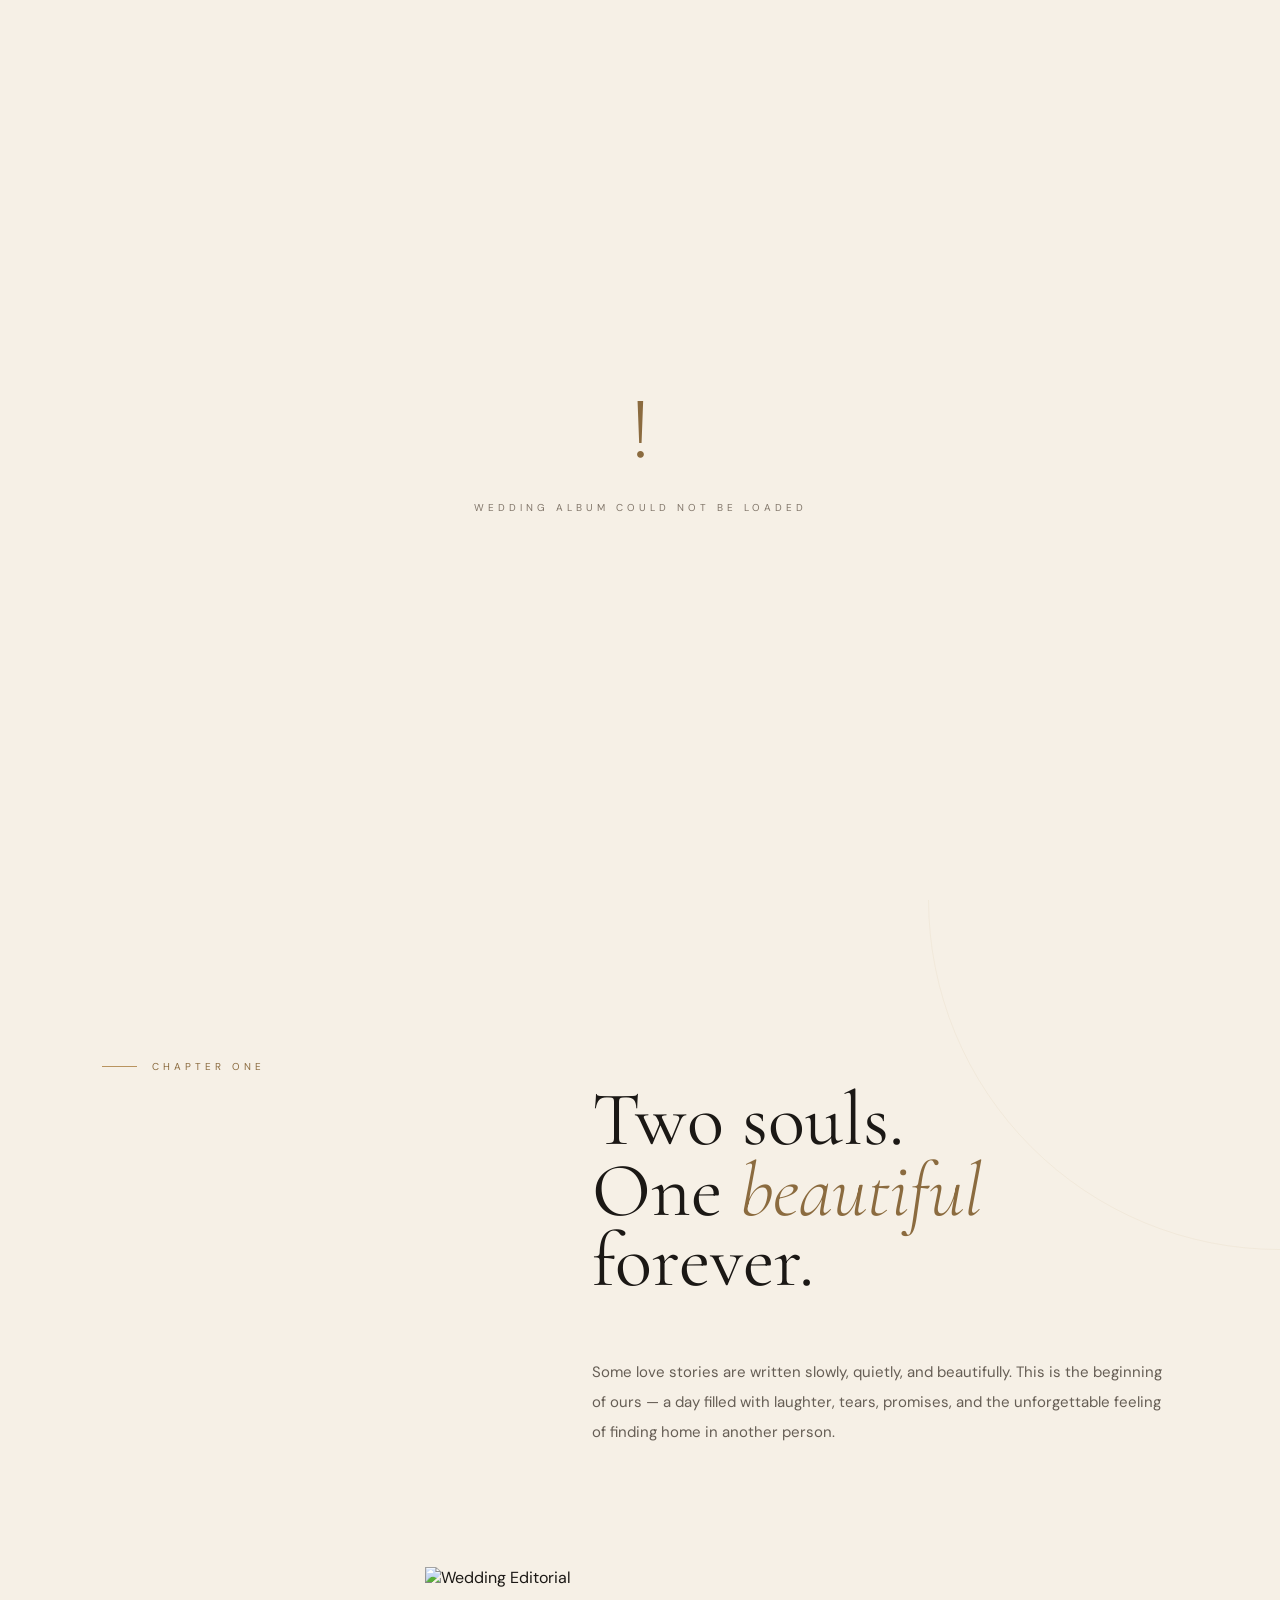
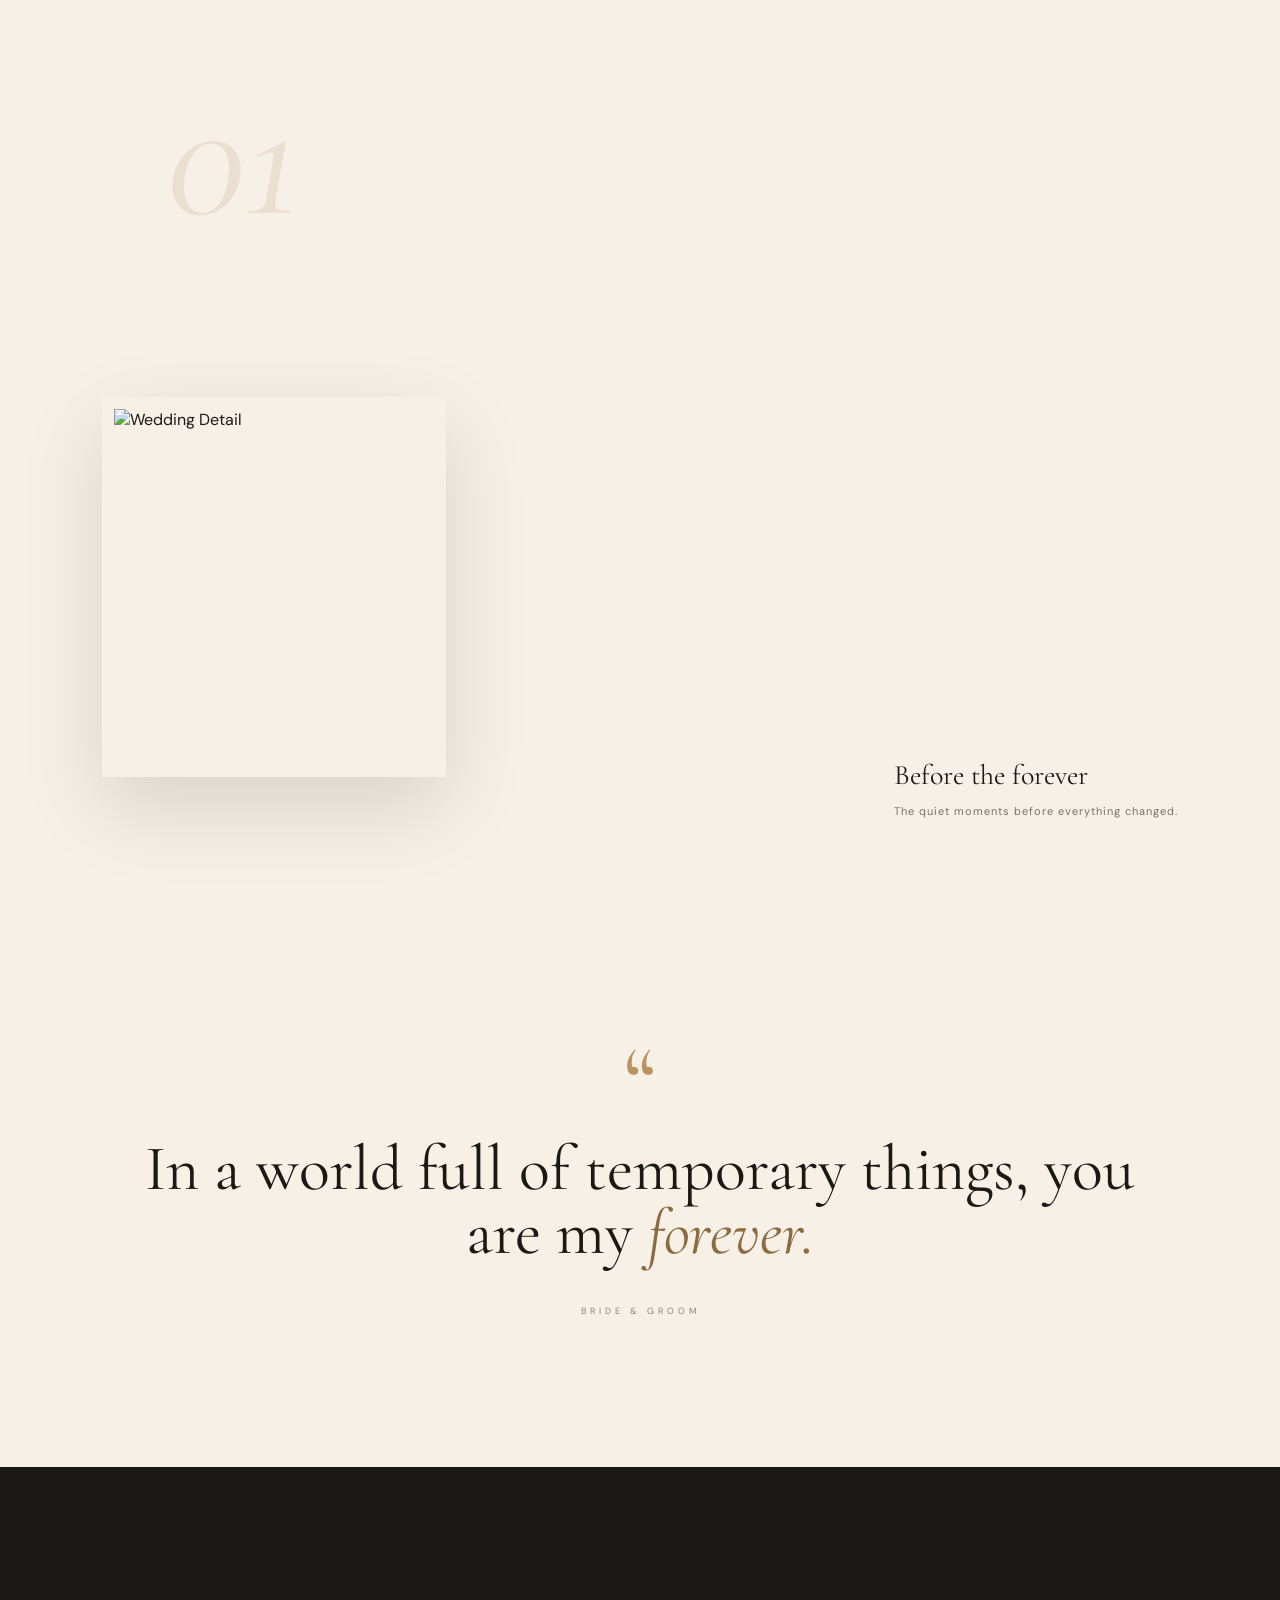
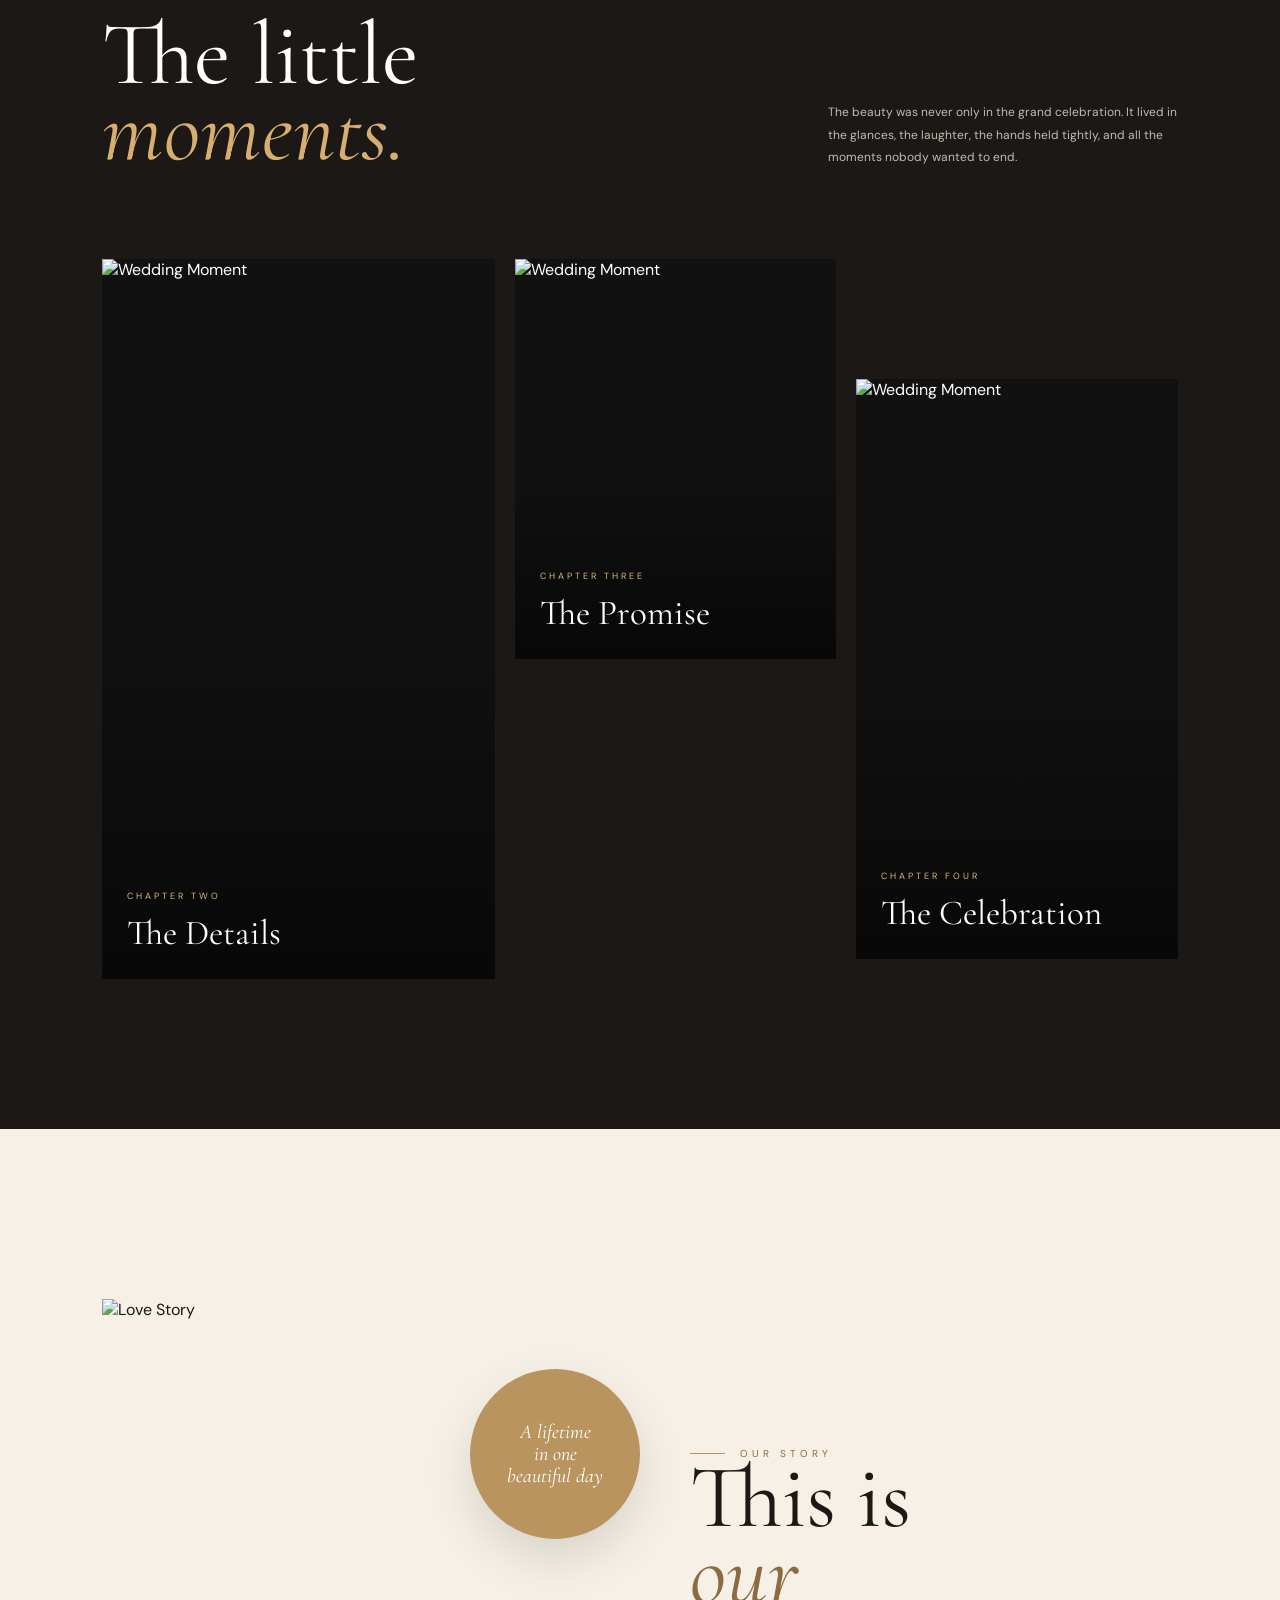
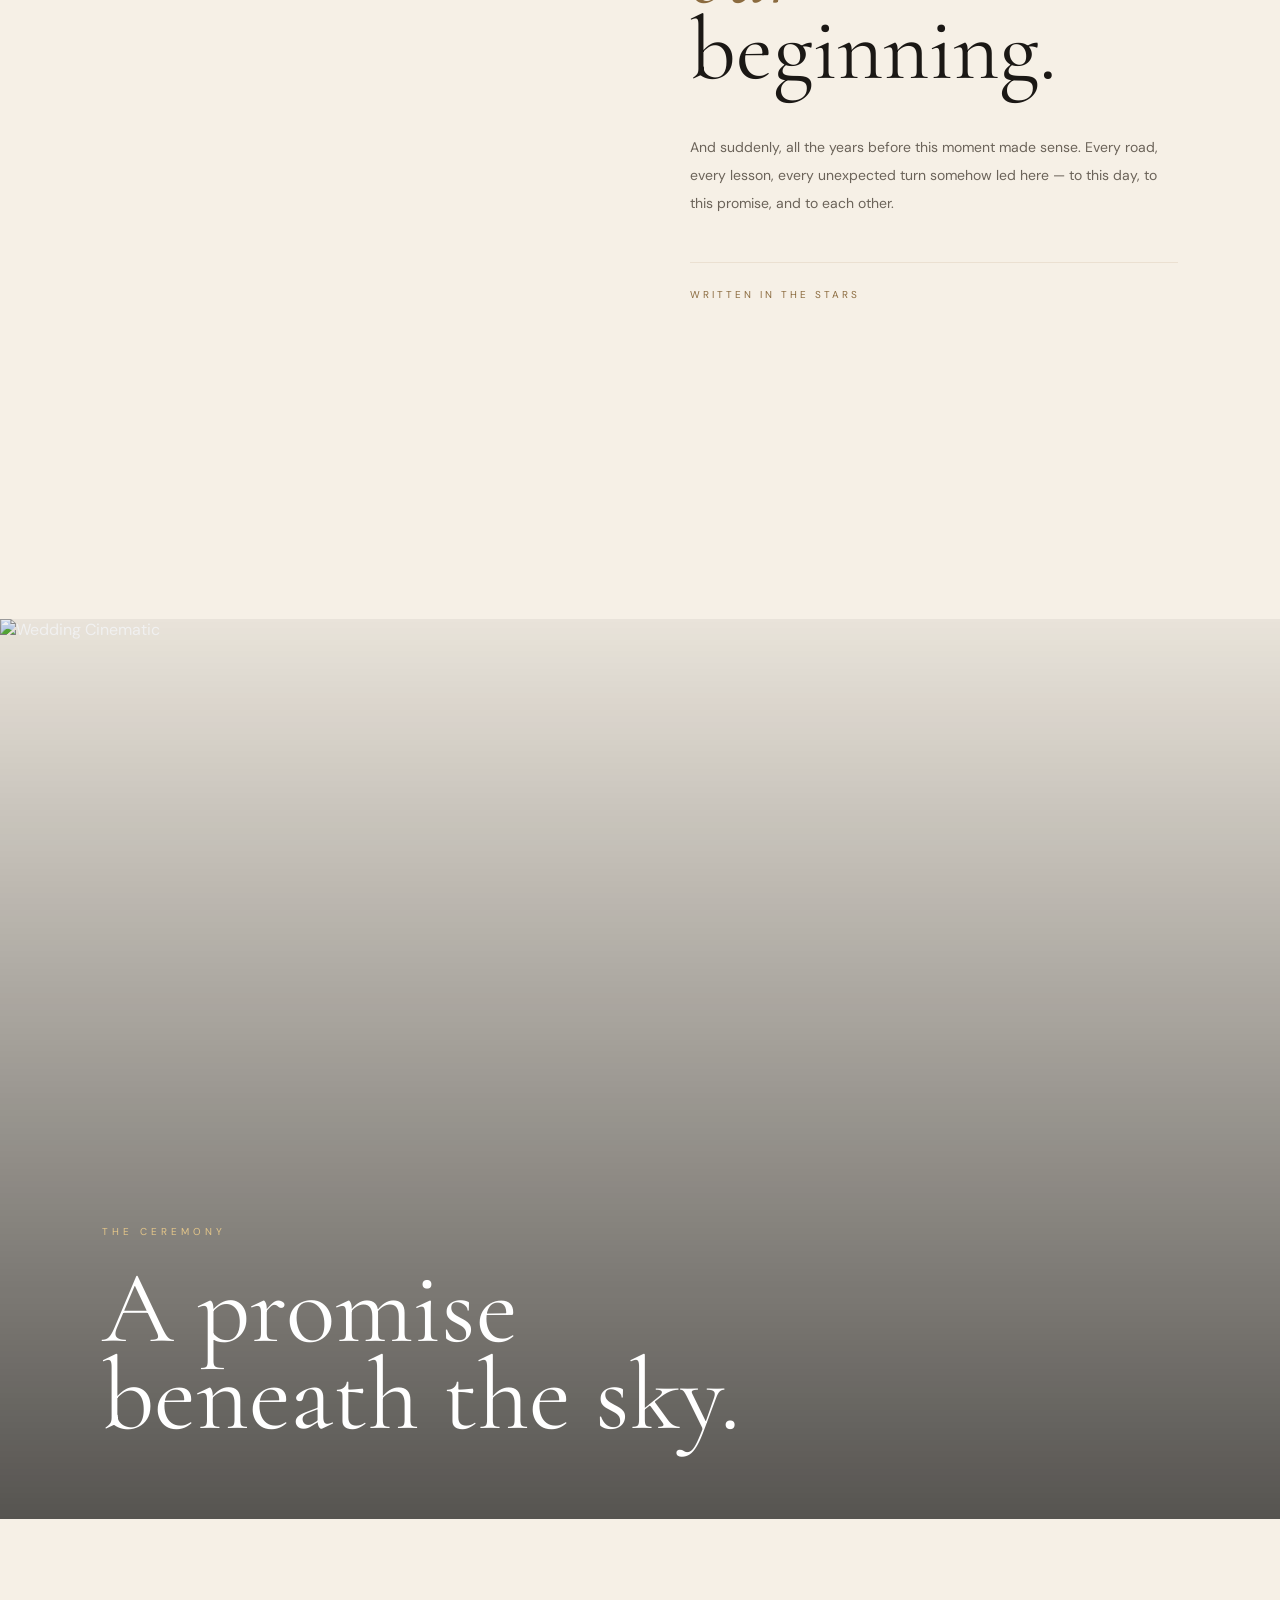
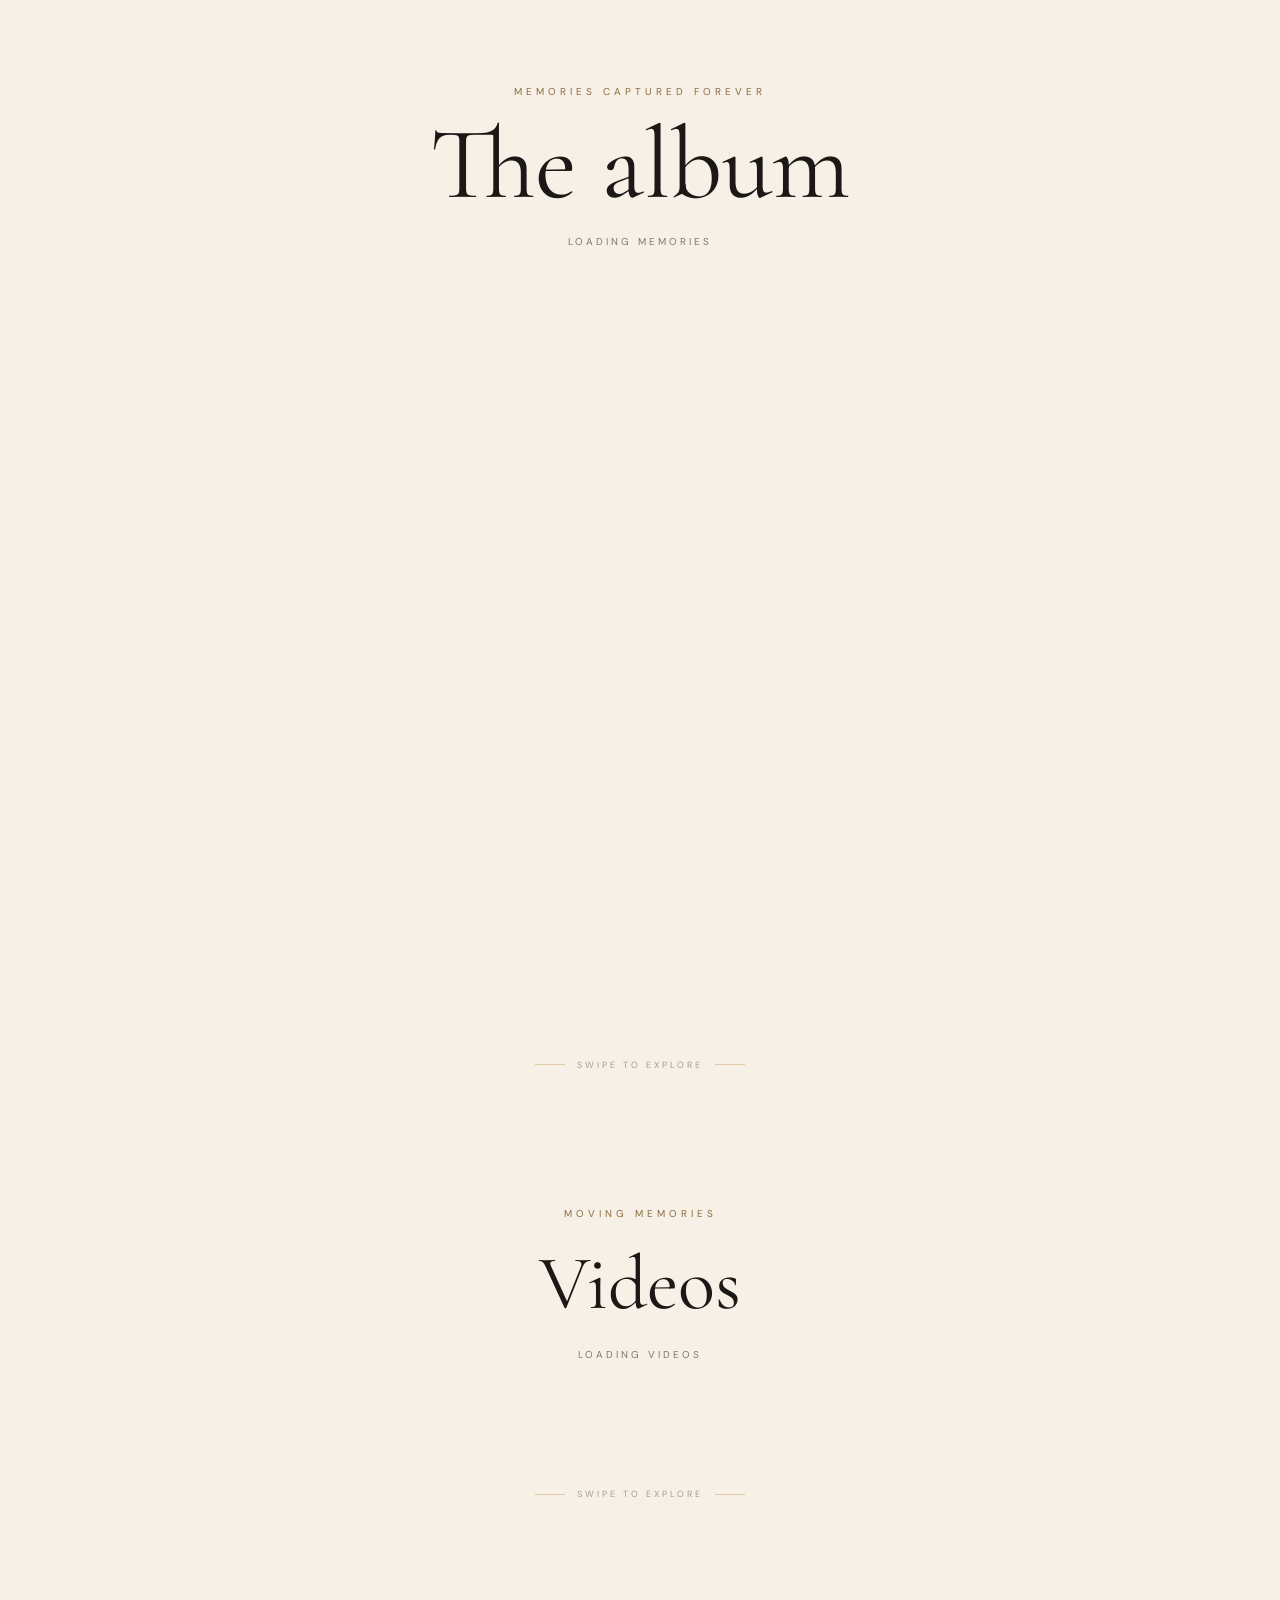
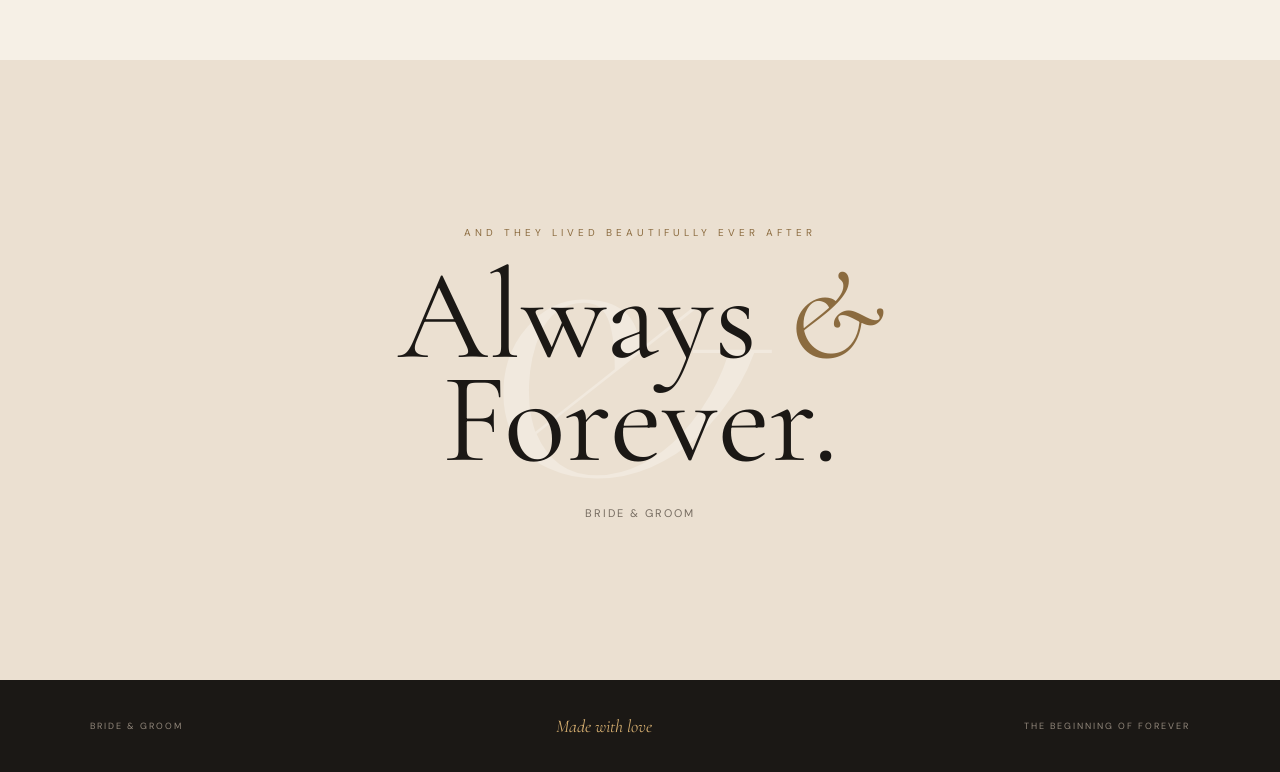
==== index.html @ 2070738e "Update index.html" ====
<!DOCTYPE html>
<html lang="en">

<head>

<meta charset="UTF-8">

<meta
  name="viewport"
  content="width=device-width, initial-scale=1.0"
>

<title>Wedding Album</title>

<link rel="preconnect" href="https://fonts.googleapis.com">
<link
  rel="preconnect"
  href="https://fonts.gstatic.com"
  crossorigin
>

<link
  href="https://fonts.googleapis.com/css2?family=Cormorant+Garamond:ital,wght@0,300;0,400;0,500;0,600;0,700;1,300;1,400;1,500&family=DM+Sans:wght@300;400;500;600&family=Italiana&display=swap"
  rel="stylesheet"
>

<style>

:root{
  --cream:#f6f0e6;
  --cream-dark:#ebe0d1;
  --white:#fffdf9;

  --gold:#b9945f;
  --gold-light:#d8bd8a;
  --gold-dark:#8b6b3f;

  --black:#1b1815;
  --soft-black:#302b26;
}

*{
  margin:0;
  padding:0;
  box-sizing:border-box;
}

html{
  scroll-behavior:smooth;
}

body{
  background:var(--cream);
  color:var(--black);
  font-family:"DM Sans",sans-serif;
  overflow-x:hidden;
}

img{
  width:100%;
  height:100%;
  object-fit:cover;
  display:block;
}

button{
  font:inherit;
}

::selection{
  background:var(--gold);
  color:white;
}


/* =====================================================
   LOADING
===================================================== */

.loading{
  position:fixed;
  inset:0;
  z-index:9999;

  display:flex;
  flex-direction:column;
  align-items:center;
  justify-content:center;

  background:var(--cream);

  transition:
    opacity .7s ease,
    visibility .7s ease;
}

.loading.hide{
  opacity:0;
  visibility:hidden;
}

.loading-initials{
  font-family:"Italiana",serif;
  font-size:80px;
  color:var(--gold-dark);
}

.loading p{
  margin-top:20px;
  font-size:10px;
  letter-spacing:4px;
  text-transform:uppercase;
  color:#81766a;
}


/* =====================================================
   DECORATIVE BACKGROUND
===================================================== */

body::before{
  content:"";

  position:fixed;

  width:500px;
  height:500px;

  border-radius:50%;

  border:
    1px solid rgba(185,148,95,.12);

  top:-250px;
  left:-250px;

  pointer-events:none;
  z-index:-1;
}

body::after{
  content:"";

  position:fixed;

  width:700px;
  height:700px;

  border-radius:50%;

  border:
    1px solid rgba(185,148,95,.08);

  bottom:-350px;
  right:-350px;

  pointer-events:none;
  z-index:-1;
}


/* =====================================================
   NAV
===================================================== */

nav{
  position:absolute;

  top:0;
  left:0;

  width:100%;

  z-index:10;

  padding:32px 7%;

  display:flex;
  justify-content:space-between;
  align-items:center;

  color:white;
}

.nav-logo{
  font-family:"Cormorant Garamond",serif;
  font-size:27px;
  letter-spacing:2px;
  font-weight:500;
}

.nav-right{
  display:flex;
  gap:25px;
  align-items:center;

  font-size:10px;
  text-transform:uppercase;
  letter-spacing:2px;
}

.nav-right a{
  color:white;
  text-decoration:none;

  opacity:.8;

  transition:.3s;
}

.nav-right a:hover{
  color:var(--gold-light);
  opacity:1;
}


/* =====================================================
   HERO
===================================================== */

.hero{
  min-height:100vh;

  position:relative;

  display:flex;
  align-items:center;
  justify-content:center;

  color:white;

  overflow:hidden;
}

.hero-bg{
  position:absolute;
  inset:0;

  background:
    linear-gradient(
      to bottom,
      rgba(0,0,0,.25),
      rgba(0,0,0,.45)
    );
}

.hero-bg img{
  position:absolute;
  inset:0;
  z-index:-1;
}

.hero-content{
  position:relative;

  text-align:center;

  padding:40px 20px;

  margin-top:50px;
}

.hero-kicker{
  text-transform:uppercase;

  letter-spacing:5px;

  font-size:10px;

  margin-bottom:22px;

  color:#e9d0a2;
}

.hero-title{
  font-family:"Italiana",serif;

  font-weight:400;

  font-size:
    clamp(70px,11vw,180px);

  line-height:.8;

  letter-spacing:-3px;
}

.hero-title .amp{
  font-family:
    "Cormorant Garamond",
    serif;

  font-style:italic;

  font-size:.65em;

  color:#d5ae70;
}

.hero-date{
  margin-top:35px;

  font-size:10px;

  letter-spacing:4px;

  text-transform:uppercase;
}

.hero-line{
  width:1px;

  height:85px;

  background:
    linear-gradient(
      to bottom,
      transparent,
      #d5ae70
    );

  margin:35px auto 0;
}

.hero-corner{
  position:absolute;

  bottom:35px;
  left:7%;

  font-size:9px;

  letter-spacing:3px;

  text-transform:uppercase;

  opacity:.75;
}


/* =====================================================
   INTRO
===================================================== */

.intro{
  padding:160px 8%;

  max-width:1500px;

  margin:auto;
}

.intro-top{
  display:grid;

  grid-template-columns:
    1fr 1.5fr;

  gap:100px;

  align-items:start;
}

.section-label{
  font-size:10px;

  text-transform:uppercase;

  letter-spacing:4px;

  color:var(--gold-dark);

  display:flex;

  align-items:center;

  gap:15px;
}

.section-label::before{
  content:"";

  width:35px;
  height:1px;

  background:var(--gold);
}

.intro-title{
  font-family:
    "Cormorant Garamond",
    serif;

  font-size:
    clamp(50px,6vw,100px);

  font-weight:400;

  line-height:.92;

  margin-top:25px;
}

.intro-title em{
  color:var(--gold-dark);
  font-weight:300;
}

.intro-text{
  max-width:570px;

  font-size:15px;

  line-height:2;

  color:#665e55;

  margin-top:60px;
}


/* =====================================================
   EDITORIAL
===================================================== */

.editorial-image{
  position:relative;

  margin-top:120px;

  height:720px;
}

.editorial-main{
  width:70%;
  height:100%;

  margin-left:auto;

  overflow:hidden;
}

.editorial-main img{
  transition:1s ease;
}

.editorial-main:hover img{
  transform:scale(1.04);
}

.editorial-small{
  position:absolute;

  width:32%;
  height:380px;

  left:0;
  bottom:-90px;

  border:
    12px solid var(--cream);

  overflow:hidden;

  box-shadow:
    0 30px 80px
    rgba(0,0,0,.12);
}

.editorial-number{
  position:absolute;

  left:6%;
  top:80px;

  font-family:
    "Cormorant Garamond",
    serif;

  font-size:180px;

  font-style:italic;

  color:
    rgba(185,148,95,.17);

  z-index:-1;
}

.image-caption{
  position:absolute;

  bottom:-135px;
  right:0;

  max-width:300px;
}

.image-caption h3{
  font-family:
    "Cormorant Garamond",
    serif;

  font-size:28px;

  font-weight:400;
}

.image-caption p{
  margin-top:10px;

  font-size:11px;

  line-height:1.8;

  letter-spacing:1px;

  color:#777066;
}


/* =====================================================
   QUOTE
===================================================== */

.quote-section{
  padding:
    220px 8%
    150px;

  text-align:center;
}

.quote-mark{
  font-family:
    "Cormorant Garamond",
    serif;

  color:var(--gold);

  font-size:100px;

  line-height:.3;
}

.quote{
  max-width:1000px;

  margin:40px auto;

  font-family:
    "Cormorant Garamond",
    serif;

  font-size:
    clamp(40px,5vw,80px);

  line-height:1;

  font-weight:400;
}

.quote em{
  color:var(--gold-dark);
  font-style:italic;
}

.quote-author{
  text-transform:uppercase;

  letter-spacing:4px;

  font-size:9px;

  color:#8b8175;
}


/* =====================================================
   MOMENTS
===================================================== */

.moments{
  background:var(--black);

  color:white;

  padding:150px 8%;
}

.moments-header{
  max-width:1500px;

  margin:
    0 auto
    90px;

  display:flex;

  justify-content:space-between;

  align-items:end;

  gap:30px;
}

.moments-header h2{
  font-family:
    "Cormorant Garamond",
    serif;

  font-size:
    clamp(55px,7vw,110px);

  line-height:.85;

  font-weight:400;
}

.moments-header h2 em{
  color:#d5ae70;
  font-style:italic;
}

.moments-header p{
  max-width:350px;

  font-size:12px;

  line-height:1.9;

  color:#c3bbb1;
}

.moments-grid{
  max-width:1500px;

  margin:auto;

  display:grid;

  grid-template-columns:
    1.1fr .9fr .9fr;

  gap:20px;

  align-items:start;
}

.moment{
  overflow:hidden;

  position:relative;

  background:#111;
}

.moment:nth-child(1){
  height:720px;
}

.moment:nth-child(2){
  height:400px;
}

.moment:nth-child(3){
  height:580px;

  margin-top:120px;
}

.moment img{
  transition:
    1s cubic-bezier(
      .2,.7,.2,1
    );
}

.moment:hover img{
  transform:scale(1.08);

  opacity:.75;
}

.moment::after{
  content:"";

  position:absolute;

  inset:0;

  background:
    linear-gradient(
      to top,
      rgba(0,0,0,.55),
      transparent 50%
    );

  pointer-events:none;
}

.moment-info{
  position:absolute;

  bottom:25px;
  left:25px;

  z-index:2;
}

.moment-info span{
  font-size:9px;

  letter-spacing:3px;

  text-transform:uppercase;

  color:#d9b87e;
}

.moment-info h3{
  font-family:
    "Cormorant Garamond",
    serif;

  font-size:35px;

  font-weight:400;

  margin-top:8px;
}


/* =====================================================
   STORY
===================================================== */

.story{
  padding:170px 8%;

  max-width:1550px;

  margin:auto;
}

.story-grid{
  display:grid;

  grid-template-columns:
    1fr 1fr;

  gap:100px;

  align-items:center;
}

.story-image{
  height:750px;

  position:relative;
}

.story-image-main{
  height:100%;

  overflow:hidden;
}

.story-image-main img{
  transition:1s ease;
}

.story-image:hover img{
  transform:scale(1.04);
}

.story-badge{
  position:absolute;

  width:170px;
  height:170px;

  border-radius:50%;

  background:var(--gold);

  right:-50px;
  top:70px;

  display:flex;

  align-items:center;
  justify-content:center;

  text-align:center;

  color:white;

  font-family:
    "Cormorant Garamond",
    serif;

  font-size:20px;

  font-style:italic;

  line-height:1.1;

  box-shadow:
    0 20px 50px
    rgba(0,0,0,.12);
}

.story-content{
  padding:40px 0;
}

.story-content h2{
  font-family:
    "Cormorant Garamond",
    serif;

  font-size:
    clamp(60px,7vw,110px);

  line-height:.85;

  font-weight:400;
}

.story-content h2 em{
  color:var(--gold-dark);
}

.story-content p{
  margin-top:45px;

  max-width:520px;

  color:#6b6359;

  line-height:2;

  font-size:14px;
}

.story-date{
  margin-top:45px;

  padding-top:25px;

  border-top:
    1px solid var(--cream-dark);

  font-size:10px;

  letter-spacing:3px;

  text-transform:uppercase;

  color:var(--gold-dark);
}


/* =====================================================
   CINEMATIC
===================================================== */

.cinematic{
  height:100vh;

  min-height:700px;

  position:relative;

  display:flex;

  align-items:flex-end;

  padding:80px 8%;

  color:white;

  overflow:hidden;
}

.cinematic::after{
  content:"";

  position:absolute;

  inset:0;

  background:
    linear-gradient(
      to top,
      rgba(0,0,0,.65),
      rgba(0,0,0,.05)
    );

  pointer-events:none;
}

.cinematic img{
  position:absolute;

  inset:0;

  z-index:-1;
}

.cinematic-content{
  max-width:850px;

  position:relative;

  z-index:2;
}

.cinematic-content span{
  font-size:10px;

  letter-spacing:4px;

  text-transform:uppercase;

  color:#e2c487;
}

.cinematic-content h2{
  font-family:
    "Cormorant Garamond",
    serif;

  font-size:
    clamp(55px,8vw,130px);

  font-weight:400;

  line-height:.85;

  margin-top:25px;
}


/* =====================================================
   GALLERY
===================================================== */

.gallery{
  padding:160px 0;

  background:var(--cream);

  overflow:hidden;
}

.gallery-header{
  text-align:center;

  padding:0 5%;

  margin-bottom:80px;
}

.gallery-header span{
  font-size:10px;

  letter-spacing:4px;

  text-transform:uppercase;

  color:var(--gold-dark);
}

.gallery-header h2{
  font-family:
    "Cormorant Garamond",
    serif;

  font-size:
    clamp(60px,8vw,120px);

  font-weight:400;

  margin-top:18px;

  line-height:.9;
}

.gallery-count{
  margin-top:25px;

  font-size:10px;

  letter-spacing:3px;

  text-transform:uppercase;

  color:#81766a;
}


/* =====================================================
   HORIZONTAL GALLERY WRAPPER
===================================================== */

.horizontal-gallery{
  position:relative;

  width:100%;

  overflow:hidden;
}


/* =====================================================
   EDGE FADES
===================================================== */

.horizontal-gallery::before,
.horizontal-gallery::after{

  content:"";

  position:absolute;

  top:0;
  bottom:0;

  width:100px;

  z-index:5;

  pointer-events:none;

}

.horizontal-gallery::before{
  left:0;

  background:
    linear-gradient(
      to right,
      var(--cream),
      rgba(246,240,230,0)
    );
}

.horizontal-gallery::after{
  right:0;

  background:
    linear-gradient(
      to left,
      var(--cream),
      rgba(246,240,230,0)
    );
}


/* =====================================================
   THREE ROW PHOTO STRIP
===================================================== */

.gallery-grid{

  display:grid;

  grid-auto-flow:column;

  grid-template-rows:
    repeat(3, 210px);

  grid-auto-columns:
    270px;

  gap:14px;

  width:max-content;

  padding:
    10px 8vw
    30px;

  overflow-x:auto;

  overscroll-behavior-x:contain;

  scroll-behavior:smooth;

  scrollbar-width:none;

  cursor:grab;

  user-select:none;
}

.gallery-grid::-webkit-scrollbar{
  display:none;
}

.gallery-grid.dragging{
  cursor:grabbing;

  scroll-behavior:auto;
}


/* =====================================================
   GALLERY ITEM
===================================================== */

.gallery-item{

  position:relative;

  overflow:hidden;

  background:#e8dfd2;

  cursor:pointer;

  min-width:0;

  box-shadow:
    0 15px 35px
    rgba(0,0,0,.06);

  transform:translateZ(0);

}

.gallery-item img{

  width:100%;
  height:100%;

  object-fit:cover;

  transition:
    transform .9s
    cubic-bezier(.2,.7,.2,1);
}

.gallery-item:hover img{
  transform:scale(1.06);
}

.gallery-item::after{

  content:"";

  position:absolute;

  inset:0;

  background:
    linear-gradient(
      to top,
      rgba(0,0,0,.28),
      transparent 40%
    );

  opacity:0;

  transition:.4s;

  pointer-events:none;
}

.gallery-item:hover::after{
  opacity:1;
}


/* =====================================================
   ALBUM HINT
===================================================== */

.album-hint{

  text-align:center;

  margin-top:30px;

  color:#8b8175;

  font-size:9px;

  letter-spacing:3px;

  text-transform:uppercase;

  opacity:.75;

}

.album-hint span{

  display:inline-flex;

  align-items:center;

  gap:12px;

}

.album-hint span::before,
.album-hint span::after{

  content:"";

  width:30px;

  height:1px;

  background:
    var(--gold-light);

}


/* =====================================================
   VIDEOS
===================================================== */

.videos-section{

  margin-top:130px;

}

.videos-header{

  text-align:center;

  margin-bottom:50px;

}

.videos-header span{

  font-size:10px;

  letter-spacing:4px;

  text-transform:uppercase;

  color:var(--gold-dark);

}

.videos-header h2{

  font-family:
    "Cormorant Garamond",
    serif;

  font-size:
    clamp(45px,6vw,85px);

  font-weight:400;

  margin-top:15px;

}

.video-count{

  margin-top:18px;

  font-size:10px;

  letter-spacing:3px;

  text-transform:uppercase;

  color:#81766a;

}


/* =====================================================
   VIDEO STRIP
===================================================== */

.video-grid{

  display:flex;

  gap:18px;

  width:max-content;

  padding:
    10px 8vw
    35px;

  overflow-x:auto;

  max-width:100%;

  scrollbar-width:none;

  scroll-behavior:smooth;

  cursor:grab;

  user-select:none;

}

.video-grid::-webkit-scrollbar{
  display:none;
}

.video-grid.dragging{

  cursor:grabbing;

  scroll-behavior:auto;

}


/* =====================================================
   VIDEO CARD
===================================================== */

.video-card{

  width:
    clamp(280px,38vw,560px);

  aspect-ratio:16 / 9;

  position:relative;

  overflow:hidden;

  background:#171411;

  flex:none;

  cursor:pointer;

  box-shadow:
    0 20px 50px
    rgba(0,0,0,.10);

}

.video-card video{

  width:100%;
  height:100%;

  object-fit:cover;

  display:block;

  pointer-events:none;

}

.video-overlay{

  position:absolute;

  inset:0;

  display:flex;

  align-items:center;

  justify-content:center;

  background:
    radial-gradient(
      circle,
      rgba(0,0,0,.05),
      rgba(0,0,0,.25)
    );

  transition:.4s;

  pointer-events:none;

}

.video-play{

  width:70px;
  height:70px;

  border-radius:50%;

  border:
    1px solid
    rgba(255,255,255,.7);

  display:flex;

  align-items:center;
  justify-content:center;

  color:white;

  font-size:21px;

  padding-left:4px;

  backdrop-filter:blur(5px);

  background:
    rgba(0,0,0,.18);

  transition:
    transform .5s ease,
    background .4s ease;
}

.video-card:hover .video-play{

  transform:
    scale(1.12);

  background:
    rgba(185,148,95,.75);

}

.video-card::after{

  content:"";

  position:absolute;

  inset:0;

  border:
    1px solid
    rgba(185,148,95,.22);

  pointer-events:none;

}


/* =====================================================
   VIDEO EMPTY STATE
===================================================== */

.media-empty{

  padding:
    80px 20px;

  text-align:center;

  color:#81766a;

  font-family:
    "Cormorant Garamond",
    serif;

  font-size:28px;

  width:100%;

}


/* =====================================================
   LIGHTBOX
===================================================== */

.lightbox{

  position:fixed;

  inset:0;

  z-index:9998;

  background:
    rgba(15,13,11,.97);

  display:flex;

  align-items:center;

  justify-content:center;

  padding:40px;

  opacity:0;

  visibility:hidden;

  transition:
    opacity .4s ease,
    visibility .4s ease;

  overflow:hidden;

}

.lightbox.open{

  opacity:1;

  visibility:visible;

}


/* =====================================================
   LIGHTBOX STAGE
===================================================== */

.lightbox-stage{

  position:relative;

  width:100%;

  height:100%;

  display:flex;

  align-items:center;

  justify-content:center;

  overflow:hidden;

}


/* =====================================================
   LIGHTBOX MEDIA
===================================================== */

.lightbox-media{

  max-width:90vw;

  max-height:88vh;

  object-fit:contain;

  will-change:
    transform,
    opacity;

  transform:
    translate3d(0,0,0);

  opacity:1;

  user-select:none;

  -webkit-user-drag:none;

}


/* =====================================================
   CINEMATIC SLIDE ANIMATION
===================================================== */

.lightbox-media.slide-next{

  animation:
    lightboxNext
    .55s
    cubic-bezier(.22,.7,.25,1)
    both;

}

.lightbox-media.slide-prev{

  animation:
    lightboxPrev
    .55s
    cubic-bezier(.22,.7,.25,1)
    both;

}

@keyframes lightboxNext{

  0%{
    opacity:0;
    transform:
      translate3d(90px,0,0)
      scale(.985);
  }

  35%{
    opacity:.35;
  }

  100%{
    opacity:1;
    transform:
      translate3d(0,0,0)
      scale(1);
  }

}

@keyframes lightboxPrev{

  0%{
    opacity:0;
    transform:
      translate3d(-90px,0,0)
      scale(.985);
  }

  35%{
    opacity:.35;
  }

  100%{
    opacity:1;
    transform:
      translate3d(0,0,0)
      scale(1);
  }

}


/* =====================================================
   LIGHTBOX CLOSE
===================================================== */

.lightbox-close{

  position:absolute;

  top:25px;
  right:35px;

  z-index:10;

  color:white;

  font-size:40px;

  font-weight:300;

  cursor:pointer;

  line-height:1;

  width:45px;
  height:45px;

  display:flex;

  align-items:center;
  justify-content:center;

  transition:
    color .3s,
    transform .3s;

}

.lightbox-close:hover{

  color:
    var(--gold-light);

  transform:
    rotate(90deg);

}


/* =====================================================
   LIGHTBOX NAVIGATION
===================================================== */

.lightbox-arrow{

  position:absolute;

  top:50%;

  transform:
    translateY(-50%);

  z-index:10;

  width:55px;
  height:55px;

  border-radius:50%;

  border:
    1px solid
    rgba(216,189,138,.5);

  background:
    rgba(0,0,0,.25);

  color:white;

  display:flex;

  align-items:center;
  justify-content:center;

  cursor:pointer;

  font-size:25px;

  transition:
    background .3s,
    border-color .3s,
    transform .3s;

  backdrop-filter:
    blur(8px);

}

.lightbox-arrow:hover{

  background:
    rgba(185,148,95,.45);

  border-color:
    var(--gold-light);

}

.lightbox-prev{

  left:25px;

}

.lightbox-next{

  right:25px;

}


/* =====================================================
   LIGHTBOX COUNTER
===================================================== */

.lightbox-counter{

  position:absolute;

  bottom:25px;

  left:50%;

  transform:
    translateX(-50%);

  color:#d8bd8a;

  font-size:10px;

  letter-spacing:3px;

  text-transform:uppercase;

}


/* =====================================================
   LIGHTBOX VIDEO
===================================================== */

.lightbox-video{

  max-width:90vw;

  max-height:82vh;

  width:auto;

  height:auto;

  background:#000;

}


/* =====================================================
   FINAL
===================================================== */

.final{

  background:
    var(--cream-dark);

  padding:160px 20px;

  text-align:center;

  position:relative;

  overflow:hidden;

}

.final::before{

  content:attr(data-initials);

  position:absolute;

  left:50%;
  top:50%;

  transform:
    translate(-50%,-50%);

  font-family:
    "Italiana",
    serif;

  font-size:25vw;

  color:
    rgba(255,255,255,.28);

  white-space:nowrap;

}

.final-content{

  position:relative;

  z-index:2;

}

.final span{

  text-transform:uppercase;

  letter-spacing:4px;

  font-size:10px;

  color:var(--gold-dark);

}

.final h2{

  font-family:
    "Cormorant Garamond",
    serif;

  font-size:
    clamp(65px,10vw,160px);

  line-height:.8;

  font-weight:400;

  margin-top:25px;

}

.final h2 em{

  font-style:italic;

  color:var(--gold-dark);

}

.final p{

  margin-top:35px;

  font-size:11px;

  letter-spacing:2px;

  text-transform:uppercase;

  color:#756b60;

}


/* =====================================================
   FOOTER
===================================================== */

footer{

  background:var(--black);

  color:white;

  padding:35px 7%;

  display:flex;

  justify-content:space-between;

  align-items:center;

  font-size:9px;

  text-transform:uppercase;

  letter-spacing:2px;

  color:#93887c;

}

.footer-love{

  font-family:
    "Cormorant Garamond",
    serif;

  font-size:18px;

  color:#d5ae70;

  text-transform:none;

  letter-spacing:0;

  font-style:italic;

}


/* =====================================================
   RESPONSIVE
===================================================== */

@media(max-width:900px){

  nav{
    padding:25px 7%;
  }

  .nav-right{
    display:none;
  }

  .intro{
    padding:100px 7%;
  }

  .intro-top{
    grid-template-columns:1fr;
    gap:40px;
  }

  .editorial-image{
    height:550px;
    margin-top:70px;
  }

  .editorial-main{
    width:88%;
  }

  .editorial-small{
    width:48%;
    height:250px;
  }

  .image-caption{
    bottom:-120px;
  }

  .moments{
    padding:110px 7%;
  }

  .moments-header{
    flex-direction:column;
    align-items:start;
  }

  .moments-grid{
    grid-template-columns:1fr;
  }

  .moment:nth-child(1),
  .moment:nth-child(2),
  .moment:nth-child(3){

    height:550px;

    margin-top:0;

  }

  .story{
    padding:110px 7%;
  }

  .story-grid{
    grid-template-columns:1fr;
    gap:60px;
  }

  .story-image{
    height:550px;
  }

  .story-badge{
    right:-20px;
  }

  .gallery{
    padding:100px 0;
  }

  .gallery-grid{

    grid-template-rows:
      repeat(3, 170px);

    grid-auto-columns:
      220px;

    gap:10px;

    padding-left:7vw;
    padding-right:7vw;

  }

  .horizontal-gallery::before,
  .horizontal-gallery::after{

    width:65px;

  }

  .video-grid{

    padding-left:7vw;
    padding-right:7vw;

  }

  .lightbox{
    padding:20px;
  }

  .lightbox-arrow{

    width:45px;
    height:45px;

  }

  .lightbox-prev{
    left:10px;
  }

  .lightbox-next{
    right:10px;
  }

  footer{

    flex-direction:column;

    gap:15px;

    text-align:center;

  }

}


@media(max-width:500px){

  .hero-title{

    font-size:
      clamp(52px,16vw,90px);

    letter-spacing:-2px;

  }

  .editorial-image{
    height:450px;
  }

  .editorial-main{
    width:90%;
  }

  .editorial-small{
    height:190px;
  }

  .gallery-grid{

    grid-template-rows:
      repeat(3, 125px);

    grid-auto-columns:
      165px;

    gap:7px;

    padding-left:6vw;
    padding-right:6vw;

  }

  .gallery-header{
    margin-bottom:55px;
  }

  .videos-section{
    margin-top:90px;
  }

  .video-card{
    width:82vw;
  }

  .video-play{

    width:58px;
    height:58px;

    font-size:18px;

  }

  .horizontal-gallery::before,
  .horizontal-gallery::after{

    width:45px;

  }

  .lightbox-media{

    max-width:96vw;
    max-height:82vh;

  }

  .lightbox-video{

    max-width:96vw;

  }

}


/* =====================================================
   REDUCED MOTION
===================================================== */

@media(prefers-reduced-motion:reduce){

  *,
  *::before,
  *::after{

    scroll-behavior:auto !important;

    animation-duration:
      .01ms !important;

    animation-iteration-count:
      1 !important;

    transition-duration:
      .01ms !important;

  }

}

</style>

</head>


<body>


<!-- =====================================================
     LOADING
===================================================== -->

<div
  class="loading"
  id="loading"
>

  <div
    class="loading-initials"
    id="loadingInitials"
  >
    &
  </div>

  <p>
    Preparing your wedding story
  </p>

</div>


<!-- =====================================================
     NAV
===================================================== -->

<nav>

  <div
    class="nav-logo"
    id="navInitials"
  >
    &
  </div>

  <div class="nav-right">

    <a href="#story">
      Our Story
    </a>

    <a href="#moments">
      The Moments
    </a>

    <a href="#gallery">
      Gallery
    </a>

  </div>

</nav>


<!-- =====================================================
     HERO
===================================================== -->

<section class="hero">

  <div class="hero-bg">

    <img
      id="heroImage"
      alt="Wedding Hero"
    >

  </div>


  <div class="hero-content">

    <div class="hero-kicker">
      The Wedding of
    </div>

    <h1 class="hero-title">

      <span id="heroBride">
        Bride
      </span>

      <span class="amp">
        &
      </span>

      <span id="heroGroom">
        Groom
      </span>

    </h1>

    <div
      class="hero-date"
      id="heroDate"
    >
      Wedding Date
    </div>

    <div class="hero-line"></div>

  </div>


  <div class="hero-corner">
    A celebration of a lifetime
  </div>

</section>


<!-- =====================================================
     INTRO EDITORIAL
===================================================== -->

<section class="intro">

  <div class="intro-top">

    <div>

      <div class="section-label">
        Chapter One
      </div>

    </div>


    <div>

      <h2 class="intro-title">

        Two souls.<br>

        One
        <em>beautiful</em>

        <br>

        forever.

      </h2>


      <p class="intro-text">

        Some love stories are written slowly,
        quietly, and beautifully.

        This is the beginning of ours —
        a day filled with laughter,
        tears, promises, and the unforgettable
        feeling of finding home
        in another person.

      </p>

    </div>

  </div>


  <div class="editorial-image">

    <div class="editorial-number">
      01
    </div>


    <div class="editorial-main">

      <img
        id="introMainImage"
        alt="Wedding Editorial"
      >

    </div>


    <div class="editorial-small">

      <img
        id="introSmallImage"
        alt="Wedding Detail"
      >

    </div>


    <div class="image-caption">

      <h3>
        Before the forever
      </h3>

      <p>
        The quiet moments before
        everything changed.
      </p>

    </div>

  </div>

</section>


<!-- =====================================================
     QUOTE
===================================================== -->

<section class="quote-section">

  <div class="quote-mark">
    “
  </div>

  <h2 class="quote">

    In a world full of temporary things,
    you are my
    <em>forever.</em>

  </h2>

  <div
    class="quote-author"
    id="quoteNames"
  >
    Bride & Groom
  </div>

</section>


<!-- =====================================================
     MOMENTS
===================================================== -->

<section
  class="moments"
  id="moments"
>

  <div class="moments-header">

    <h2>

      The little<br>

      <em>
        moments.
      </em>

    </h2>


    <p>

      The beauty was never only
      in the grand celebration.

      It lived in the glances,
      the laughter, the hands
      held tightly, and all
      the moments nobody
      wanted to end.

    </p>

  </div>


  <div class="moments-grid">


    <div class="moment">

      <img
        id="moment1"
        alt="Wedding Moment"
      >

      <div class="moment-info">

        <span>
          Chapter Two
        </span>

        <h3>
          The Details
        </h3>

      </div>

    </div>


    <div class="moment">

      <img
        id="moment2"
        alt="Wedding Moment"
      >

      <div class="moment-info">

        <span>
          Chapter Three
        </span>

        <h3>
          The Promise
        </h3>

      </div>

    </div>


    <div class="moment">

      <img
        id="moment3"
        alt="Wedding Moment"
      >

      <div class="moment-info">

        <span>
          Chapter Four
        </span>

        <h3>
          The Celebration
        </h3>

      </div>

    </div>


  </div>

</section>


<!-- =====================================================
     LOVE STORY
===================================================== -->

<section
  class="story"
  id="story"
>

  <div class="story-grid">


    <div class="story-image">

      <div class="story-image-main">

        <img
          id="storyImage"
          alt="Love Story"
        >

      </div>


      <div class="story-badge">

        A lifetime<br>
        in one<br>
        beautiful day

      </div>

    </div>


    <div class="story-content">

      <div class="section-label">
        Our Story
      </div>


      <h2>

        This is<br>

        <em>our</em>

        beginning.

      </h2>


      <p>

        And suddenly,
        all the years before
        this moment made sense.

        Every road,
        every lesson,
        every unexpected turn
        somehow led here —
        to this day,
        to this promise,
        and to each other.

      </p>


      <div
        class="story-date"
        id="storyDate"
      >
        Written in the stars
      </div>

    </div>

  </div>

</section>


<!-- =====================================================
     CINEMATIC
===================================================== -->

<section class="cinematic">

  <img
    id="cinematicImage"
    alt="Wedding Cinematic"
  >

  <div class="cinematic-content">

    <span>
      The ceremony
    </span>

    <h2>

      A promise<br>
      beneath the sky.

    </h2>

  </div>

</section>


<!-- =====================================================
     WEDDING GALLERY
===================================================== -->

<section
  class="gallery"
  id="gallery"
>


  <div class="gallery-header">

    <span>
      Memories captured forever
    </span>

    <h2>
      The album
    </h2>

    <div
      class="gallery-count"
      id="galleryCount"
    >
      Loading memories
    </div>

  </div>


  <!-- ===================================================
       PHOTOS
  =================================================== -->

  <div
    class="horizontal-gallery"
    id="photoGalleryWrapper"
  >

    <div
      class="gallery-grid"
      id="galleryGrid"
    ></div>

  </div>


  <div class="album-hint">

    <span>
      Swipe to explore
    </span>

  </div>


  <!-- ===================================================
       VIDEOS
  =================================================== -->

  <div
    class="videos-section"
    id="videosSection"
  >

    <div class="videos-header">

      <span>
        Moving memories
      </span>

      <h2>
        Videos
      </h2>

      <div
        class="video-count"
        id="videoCount"
      >
        Loading videos
      </div>

    </div>


    <div
      class="horizontal-gallery"
      id="videoGalleryWrapper"
    >

      <div
        class="video-grid"
        id="videoGrid"
      ></div>

    </div>


    <div class="album-hint">

      <span>
        Swipe to explore
      </span>

    </div>

  </div>


</section>


<!-- =====================================================
     LIGHTBOX
===================================================== -->

<div
  class="lightbox"
  id="lightbox"
>


  <div class="lightbox-stage">


    <button
      class="lightbox-arrow lightbox-prev"
      id="lightboxPrev"
      aria-label="Previous"
      type="button"
    >
      ‹
    </button>


    <div id="lightboxContent"></div>


    <button
      class="lightbox-arrow lightbox-next"
      id="lightboxNext"
      aria-label="Next"
      type="button"
    >
      ›
    </button>


  </div>


  <button
    class="lightbox-close"
    id="lightboxClose"
    aria-label="Close"
    type="button"
  >
    ×
  </button>


  <div
    class="lightbox-counter"
    id="lightboxCounter"
  ></div>

</div>


<!-- =====================================================
     FINAL
===================================================== -->

<section
  class="final"
  id="finalSection"
  data-initials="&"
>

  <div class="final-content">

    <span>
      And they lived beautifully ever after
    </span>

    <h2>

      Always

      <em>
        &
      </em>

      <br>

      Forever.

    </h2>

    <p id="finalNames">
      Bride & Groom
    </p>

  </div>

</section>


<!-- =====================================================
     FOOTER
===================================================== -->

<footer>

  <div id="footerNames">
    Bride & Groom
  </div>

  <div class="footer-love">
    Made with love
  </div>

  <div id="footerDate">
    The beginning of forever
  </div>

</footer>


<script>


/* =====================================================
   RENDER BACKEND
===================================================== */

const API_URL =
  "https://ds-qr.onrender.com";


/* =====================================================
   EVENT ID
===================================================== */

const params =
  new URLSearchParams(
    window.location.search
  );

const eventId =
  params.get("event");


/* =====================================================
   MEDIA STATE
===================================================== */

let galleryPhotos = [];

let galleryVideos = [];

let currentMediaIndex = 0;

let currentMediaType = "photo";

let touchStartX = 0;

let touchStartY = 0;


/* =====================================================
   LOAD ALBUM
===================================================== */

async function loadWeddingAlbum(){

  try{

    if(!eventId){

      throw new Error(
        "No event ID found"
      );

    }


    const response =
      await fetch(
        `${API_URL}/api/event/${eventId}`
      );


    if(!response.ok){

      throw new Error(
        "Wedding album not found"
      );

    }


    const data =
      await response.json();


    const bride =
      data.brideName ||
      "Bride";


    const groom =
      data.groomName ||
      "Groom";


    const initials =
      data.initials ||
      "&";


    const date =
      data.weddingDate ||
      "";


    const fullNames =
      `${bride} & ${groom}`;


    /* =================================================
       TITLE
    ================================================= */

    document.title =
      `${fullNames} — Wedding Album`;


    /* =================================================
       INITIALS
    ================================================= */

    document.getElementById(
      "navInitials"
    ).textContent =
      initials;


    document.getElementById(
      "loadingInitials"
    ).textContent =
      initials;


    document.getElementById(
      "finalSection"
    ).setAttribute(
      "data-initials",
      initials
    );


    /* =================================================
       NAMES
    ================================================= */

    document.getElementById(
      "heroBride"
    ).textContent =
      bride;


    document.getElementById(
      "heroGroom"
    ).textContent =
      groom;


    document.getElementById(
      "quoteNames"
    ).textContent =
      fullNames;


    document.getElementById(
      "finalNames"
    ).textContent =
      `${fullNames} · A love story without an ending`;


    document.getElementById(
      "footerNames"
    ).textContent =
      `${fullNames} © ${new Date().getFullYear()}`;


    /* =================================================
       DATE
    ================================================= */

    document.getElementById(
      "heroDate"
    ).textContent =
      date;


    document.getElementById(
      "storyDate"
    ).textContent =
      `Written in the stars · ${date}`;


    document.getElementById(
      "footerDate"
    ).textContent =
      `${date} · The beginning of forever`;


    /* =================================================
       FEATURED IMAGES
    ================================================= */

    const images =
      data.images || {};


    setImage(
      "heroImage",
      images.heroImage
    );


    setImage(
      "introMainImage",
      images.introMainImage
    );


    setImage(
      "introSmallImage",
      images.introSmallImage
    );


    setImage(
      "moment1",
      images.moment1
    );


    setImage(
      "moment2",
      images.moment2
    );


    setImage(
      "moment3",
      images.moment3
    );


    setImage(
      "storyImage",
      images.storyImage
    );


    setImage(
      "cinematicImage",
      images.cinematicImage
    );


    /* =================================================
       FULL MEDIA GALLERY
    ================================================= */

    buildGallery(
      data.media || []
    );


    /* =================================================
       HIDE LOADING
    ================================================= */

    setTimeout(
      () => {

        document
          .getElementById("loading")
          .classList
          .add("hide");

      },
      700
    );


  }catch(error){

    console.error(error);


    document.getElementById(
      "loading"
    ).innerHTML = `

      <div class="loading-initials">
        !
      </div>

      <p>
        Wedding album could not be loaded
      </p>

    `;

  }

}


/* =====================================================
   SET IMAGE
===================================================== */

function setImage(
  elementId,
  imageUrl
){

  const image =
    document.getElementById(
      elementId
    );


  if(
    image &&
    imageUrl
  ){

    image.src =
      imageUrl;

  }

}


/* =====================================================
   BUILD GALLERY
===================================================== */

function buildGallery(
  media
){

  const galleryGrid =
    document.getElementById(
      "galleryGrid"
    );


  const videoGrid =
    document.getElementById(
      "videoGrid"
    );


  const galleryCount =
    document.getElementById(
      "galleryCount"
    );


  const videoCount =
    document.getElementById(
      "videoCount"
    );


  /* =================================================
     SEPARATE PHOTOS AND VIDEOS
  ================================================= */

  galleryPhotos =
    media.filter(
      item =>
        item &&
        item.type === "photo" &&
        item.file_path
    );


  galleryVideos =
    media.filter(
      item =>
        item &&
        item.type === "video" &&
        item.file_path
    );


  /* =================================================
     COUNTS
  ================================================= */

  galleryCount.textContent =
    `${galleryPhotos.length} ${
      galleryPhotos.length === 1
        ? "memory"
        : "memories"
    }`;


  videoCount.textContent =
    `${galleryVideos.length} ${
      galleryVideos.length === 1
        ? "video"
        : "videos"
    }`;


  /* =================================================
     PHOTO GALLERY
  ================================================= */

  if(
    galleryPhotos.length === 0
  ){

    galleryGrid.innerHTML = `

      <div class="media-empty">

        Your memories are waiting
        to be captured.

      </div>

    `;

  }else{

    galleryGrid.innerHTML =
      galleryPhotos
        .map(
          (photo,index) => `

            <div
              class="gallery-item"
              data-index="${index}"
              onclick="openPhotoLightbox(${index})"
            >

              <img
                src="${escapeHtml(
                  photo.file_path
                )}"
                alt="Wedding memory ${
                  index + 1
                }"
                loading="lazy"
                draggable="false"
              >

            </div>

          `
        )
        .join("");

  }


  /* =================================================
     VIDEO GALLERY
  ================================================= */

  if(
    galleryVideos.length === 0
  ){

    document
      .getElementById(
        "videosSection"
      )
      .style.display =
        "none";

  }else{

    document
      .getElementById(
        "videosSection"
      )
      .style.display =
        "";


    videoGrid.innerHTML =
      galleryVideos
        .map(
          (video,index) => `

            <div
              class="video-card"
              onclick="openVideoLightbox(${index})"
            >

              <video
                src="${escapeHtml(
                  video.file_path
                )}"
                preload="metadata"
                muted
                playsinline
              ></video>


              <div class="video-overlay">

                <div class="video-play">
                  ▶
                </div>

              </div>

            </div>

          `
        )
        .join("");

  }


  /* =================================================
     ENABLE DRAGGING
  ================================================= */

  enableHorizontalDrag(
    galleryGrid
  );


  enableHorizontalDrag(
    videoGrid
  );

}


/* =====================================================
   OPEN PHOTO
===================================================== */

function openPhotoLightbox(
  index
){

  currentMediaType =
    "photo";

  currentMediaIndex =
    index;


  document
    .getElementById(
      "lightbox"
    )
    .classList
    .add("open");


  document.body.style.overflow =
    "hidden";


  renderPhoto(
    "none"
  );

}


/* =====================================================
   OPEN VIDEO
===================================================== */

function openVideoLightbox(
  index
){

  currentMediaType =
    "video";

  currentMediaIndex =
    index;


  document
    .getElementById(
      "lightbox"
    )
    .classList
    .add("open");


  document.body.style.overflow =
    "hidden";


  renderVideo();

}


/* =====================================================
   RENDER PHOTO
===================================================== */

function renderPhoto(
 direction
){

  const photo =
    galleryPhotos[
      currentMediaIndex
    ];


  if(!photo){

    return;

  }


  const content =
    document.getElementById(
      "lightboxContent"
    );


  const image =
    document.createElement(
      "img"
    );


  image.className =
    "lightbox-media";


  image.src =
    photo.file_path;


  image.alt =
    `Wedding memory ${
      currentMediaIndex + 1
    }`;


  image.draggable =
    false;


  if(
    direction === "next"
  ){

    image.classList.add(
      "slide-next"
    );

  }


  if(
    direction === "prev"
  ){

    image.classList.add(
      "slide-prev"
    );

  }


  content.innerHTML =
    "";

  content.appendChild(
    image
  );


  updateCounter(
    currentMediaIndex + 1,
    galleryPhotos.length
  );

}


/* =====================================================
   RENDER VIDEO
===================================================== */

function renderVideo(){

  const videoData =
    galleryVideos[
      currentMediaIndex
    ];


  if(!videoData){

    return;

  }


  const content =
    document.getElementById(
      "lightboxContent"
    );


  content.innerHTML = `

    <video
      class="lightbox-video"
      id="activeLightboxVideo"
      src="${escapeHtml(
        videoData.file_path
      )}"
      controls
      playsinline
      preload="metadata"
    ></video>

  `;


  updateCounter(
    currentMediaIndex + 1,
    galleryVideos.length
  );

}


/* =====================================================
   COUNTER
===================================================== */

function updateCounter(
  current,
  total
){

  document.getElementById(
    "lightboxCounter"
  ).textContent =
    `${current} / ${total}`;

}


/* =====================================================
   NEXT
===================================================== */

function showNextMedia(){

  if(
    currentMediaType ===
    "photo"
  ){

    if(
      galleryPhotos.length === 0
    ){

      return;

    }


    currentGalleryIndex =
      (
        currentMediaIndex + 1
      ) %
      galleryPhotos.length;


    currentMediaIndex =
      currentGalleryIndex;


    renderPhoto(
      "next"
    );

  }else{

    if(
      galleryVideos.length === 0
    ){

      return;

    }


    currentMediaIndex =
      (
        currentMediaIndex + 1
      ) %
      galleryVideos.length;


    renderVideo();

  }

}


/* =====================================================
   PREVIOUS
===================================================== */

function showPreviousMedia(){

  if(
    currentMediaType ===
    "photo"
  ){

    if(
      galleryPhotos.length === 0
    ){

      return;

    }


    currentGalleryIndex =
      (
        currentMediaIndex - 1 +
        galleryPhotos.length
      ) %
      galleryPhotos.length;


    currentMediaIndex =
      currentGalleryIndex;


    renderPhoto(
      "prev"
    );

  }else{

    if(
      galleryVideos.length === 0
    ){

      return;

    }


    currentMediaIndex =
      (
        currentMediaIndex - 1 +
        galleryVideos.length
      ) %
      galleryVideos.length;


    renderVideo();

  }

}


/* =====================================================
   CLOSE LIGHTBOX
===================================================== */

function closeLightbox(){

  const activeVideo =
    document.getElementById(
      "activeLightboxVideo"
    );


  if(activeVideo){

    activeVideo.pause();

  }


  document
    .getElementById(
      "lightbox"
    )
    .classList
    .remove("open");


  document.body.style.overflow =
    "";


  document.getElementById(
    "lightboxContent"
  ).innerHTML =
    "";

}


/* =====================================================
   BUTTON EVENTS
===================================================== */

document
  .getElementById(
    "lightboxClose"
  )
  .addEventListener(
    "click",
    closeLightbox
  );


document
  .getElementById(
    "lightboxNext"
  )
  .addEventListener(
    "click",
    event => {

      event.stopPropagation();

      showNextMedia();

    }
  );


document
  .getElementById(
    "lightboxPrev"
  )
  .addEventListener(
    "click",
    event => {

      event.stopPropagation();

      showPreviousMedia();

    }
  );


document
  .getElementById(
    "lightbox"
  )
  .addEventListener(
    "click",
    event => {

      if(
        event.target.id ===
        "lightbox" ||
        event.target.classList.contains(
          "lightbox-stage"
        )
      ){

        closeLightbox();

      }

    }
  );


/* =====================================================
   KEYBOARD
===================================================== */

document.addEventListener(
  "keydown",
  event => {

    const lightbox =
      document.getElementById(
        "lightbox"
      );


    if(
      !lightbox.classList.contains(
        "open"
      )
    ){

      return;

    }


    if(
      event.key ===
      "Escape"
    ){

      closeLightbox();

    }


    else if(
      event.key ===
      "ArrowRight"
    ){

      showNextMedia();

    }


    else if(
      event.key ===
      "ArrowLeft"
    ){

      showPreviousMedia();

    }

  }
);


/* =====================================================
   LIGHTBOX TOUCH SWIPE
===================================================== */

const lightbox =
  document.getElementById(
    "lightbox"
  );


lightbox.addEventListener(
  "touchstart",
  event => {

    if(
      event.touches.length !== 1
    ){

      return;

    }


    touchStartX =
      event.touches[0].clientX;


    touchStartY =
      event.touches[0].clientY;

  },
  {
    passive:true
  }
);


lightbox.addEventListener(
  "touchend",
  event => {

    if(
      event.changedTouches.length !== 1
    ){

      return;

    }


    const endX =
      event.changedTouches[0].clientX;


    const endY =
      event.changedTouches[0].clientY;


    const deltaX =
      endX - touchStartX;


    const deltaY =
      endY - touchStartY;


    if(
      Math.abs(deltaX) >
      55 &&
      Math.abs(deltaX) >
      Math.abs(deltaY)
    ){

      if(deltaX < 0){

        showNextMedia();

      }else{

        showPreviousMedia();

      }

    }

  },
  {
    passive:true
  }
);


/* =====================================================
   HORIZONTAL DRAG / SWIPE
===================================================== */

function enableHorizontalDrag(
  element
){

  if(!element){

    return;

  }


  let isDown =
    false;

  let startX =
    0;

  let scrollLeft =
    0;


  element.addEventListener(
    "mousedown",
    event => {

      isDown =
        true;

      element.classList.add(
        "dragging"
      );

      startX =
        event.pageX -
        element.offsetLeft;

      scrollLeft =
        element.scrollLeft;

    }
  );


  element.addEventListener(
    "mouseleave",
    () => {

      isDown =
        false;

      element.classList.remove(
        "dragging"
      );

    }
  );


  element.addEventListener(
    "mouseup",
    () => {

      isDown =
        false;

      element.classList.remove(
        "dragging"
      );

    }
  );


  element.addEventListener(
    "mousemove",
    event => {

      if(!isDown){

        return;

      }


      event.preventDefault();


      const x =
        event.pageX -
        element.offsetLeft;


      const walk =
        (x - startX) * 1.15;


      element.scrollLeft =
        scrollLeft - walk;

    }
  );


  let touchX =
    0;


  let touchScroll =
    0;


  element.addEventListener(
    "touchstart",
    event => {

      if(
        event.touches.length !== 1
      ){

        return;

      }


      touchX =
        event.touches[0].clientX;


      touchScroll =
        element.scrollLeft;

    },
    {
      passive:true
    }
  );


  element.addEventListener(
    "touchmove",
    event => {

      if(
        event.touches.length !== 1
      ){

        return;

      }


      const currentX =
        event.touches[0].clientX;


      const distance =
        currentX - touchX;


      element.scrollLeft =
        touchScroll - distance;

    },
    {
      passive:true
    }
  );

}


/* =====================================================
   HTML ESCAPE
===================================================== */

function escapeHtml(
  value
){

  return String(value)

    .replace(
      /&/g,
      "&amp;"
    )

    .replace(
      /</g,
      "&lt;"
    )

    .replace(
      />/g,
      "&gt;"
    )

    .replace(
      /"/g,
      "&quot;"
    )

    .replace(
      /'/g,
      "&#039;"
    );

}


/* =====================================================
   START
===================================================== */

loadWeddingAlbum();

</script>

</body>

  </html>
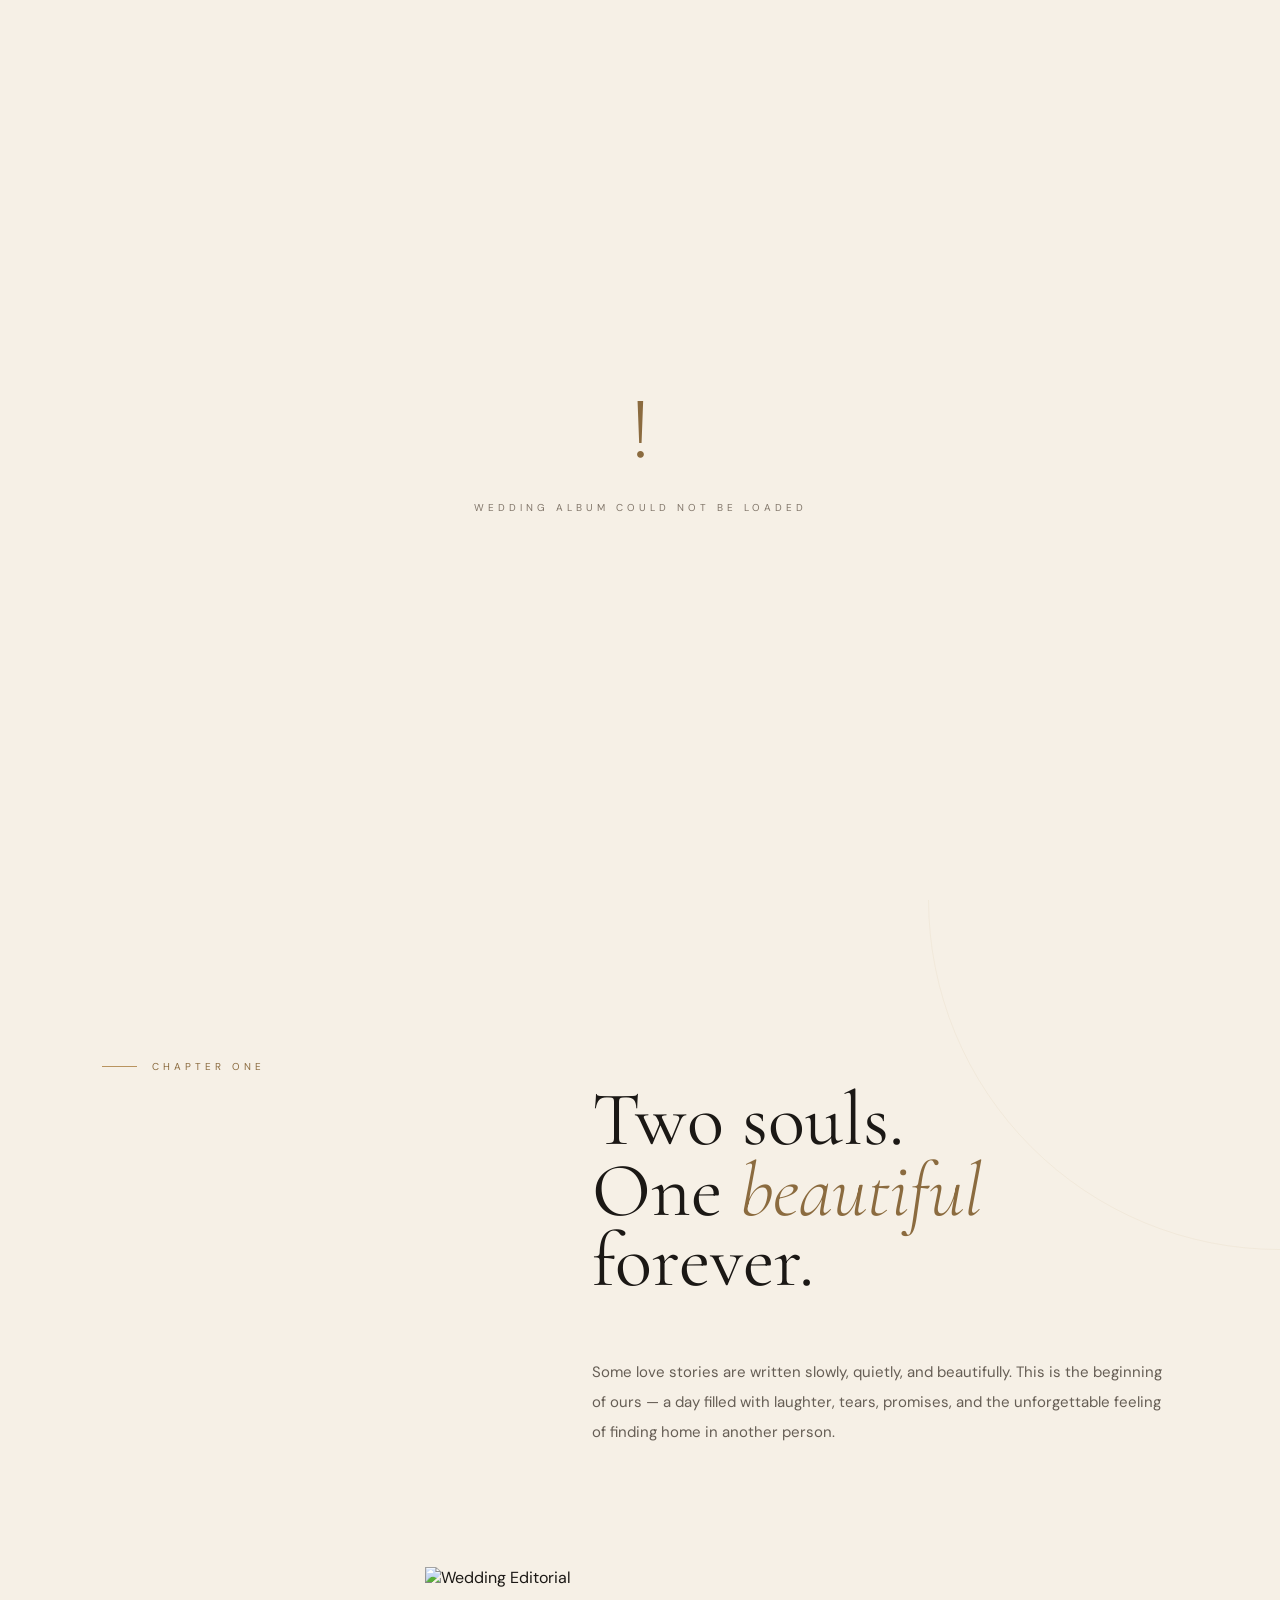
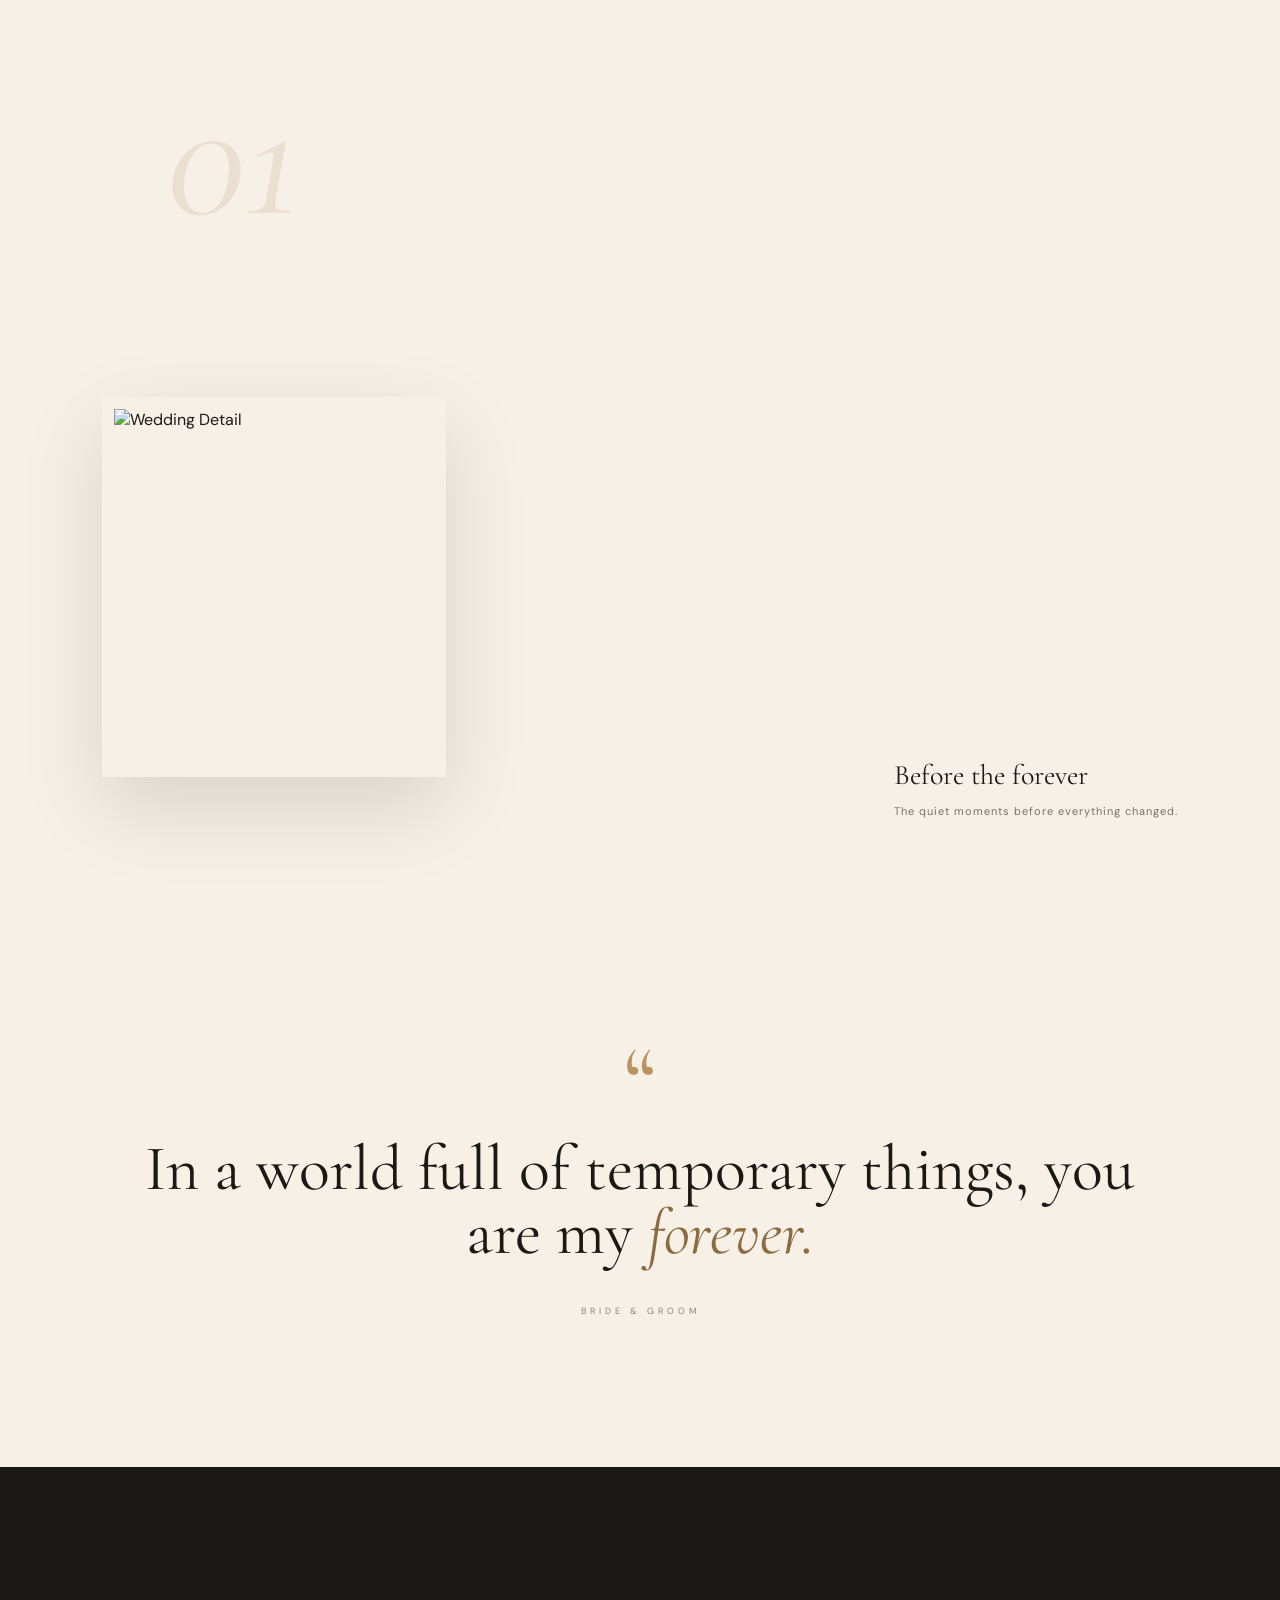
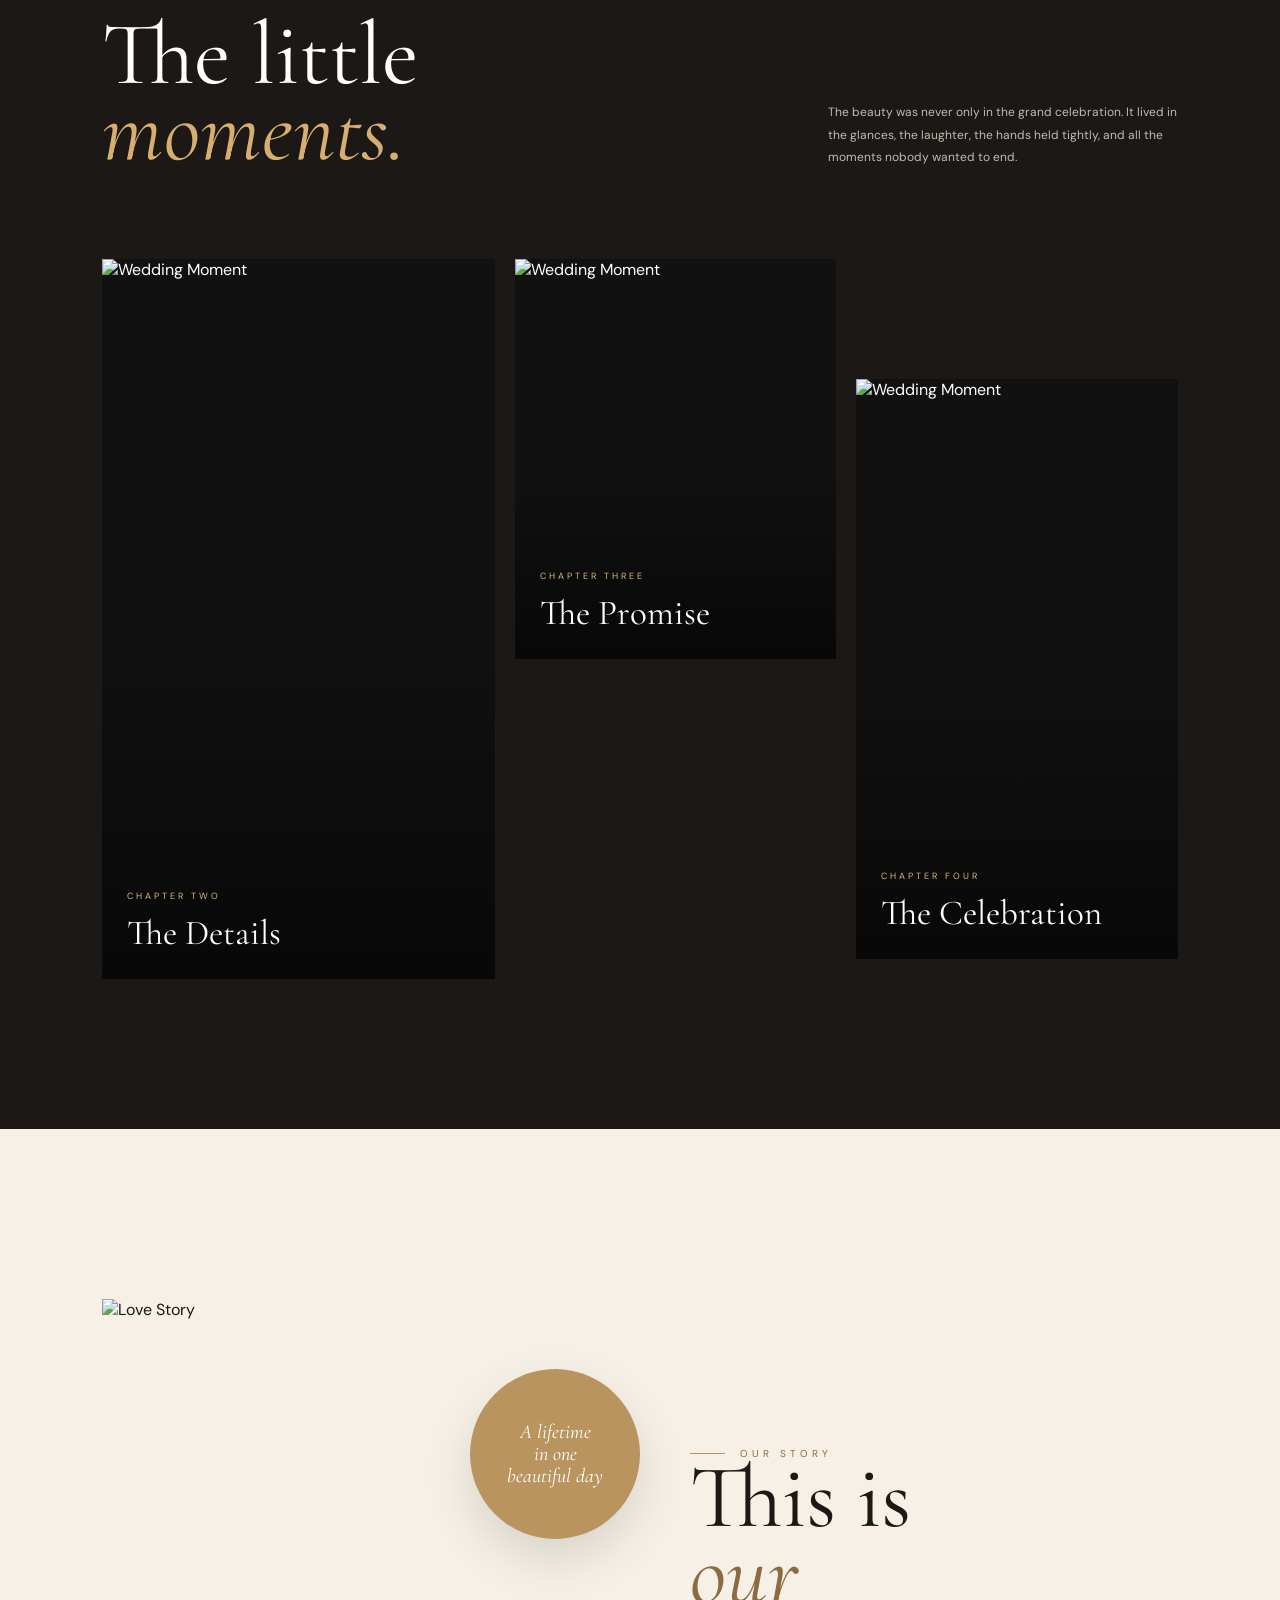
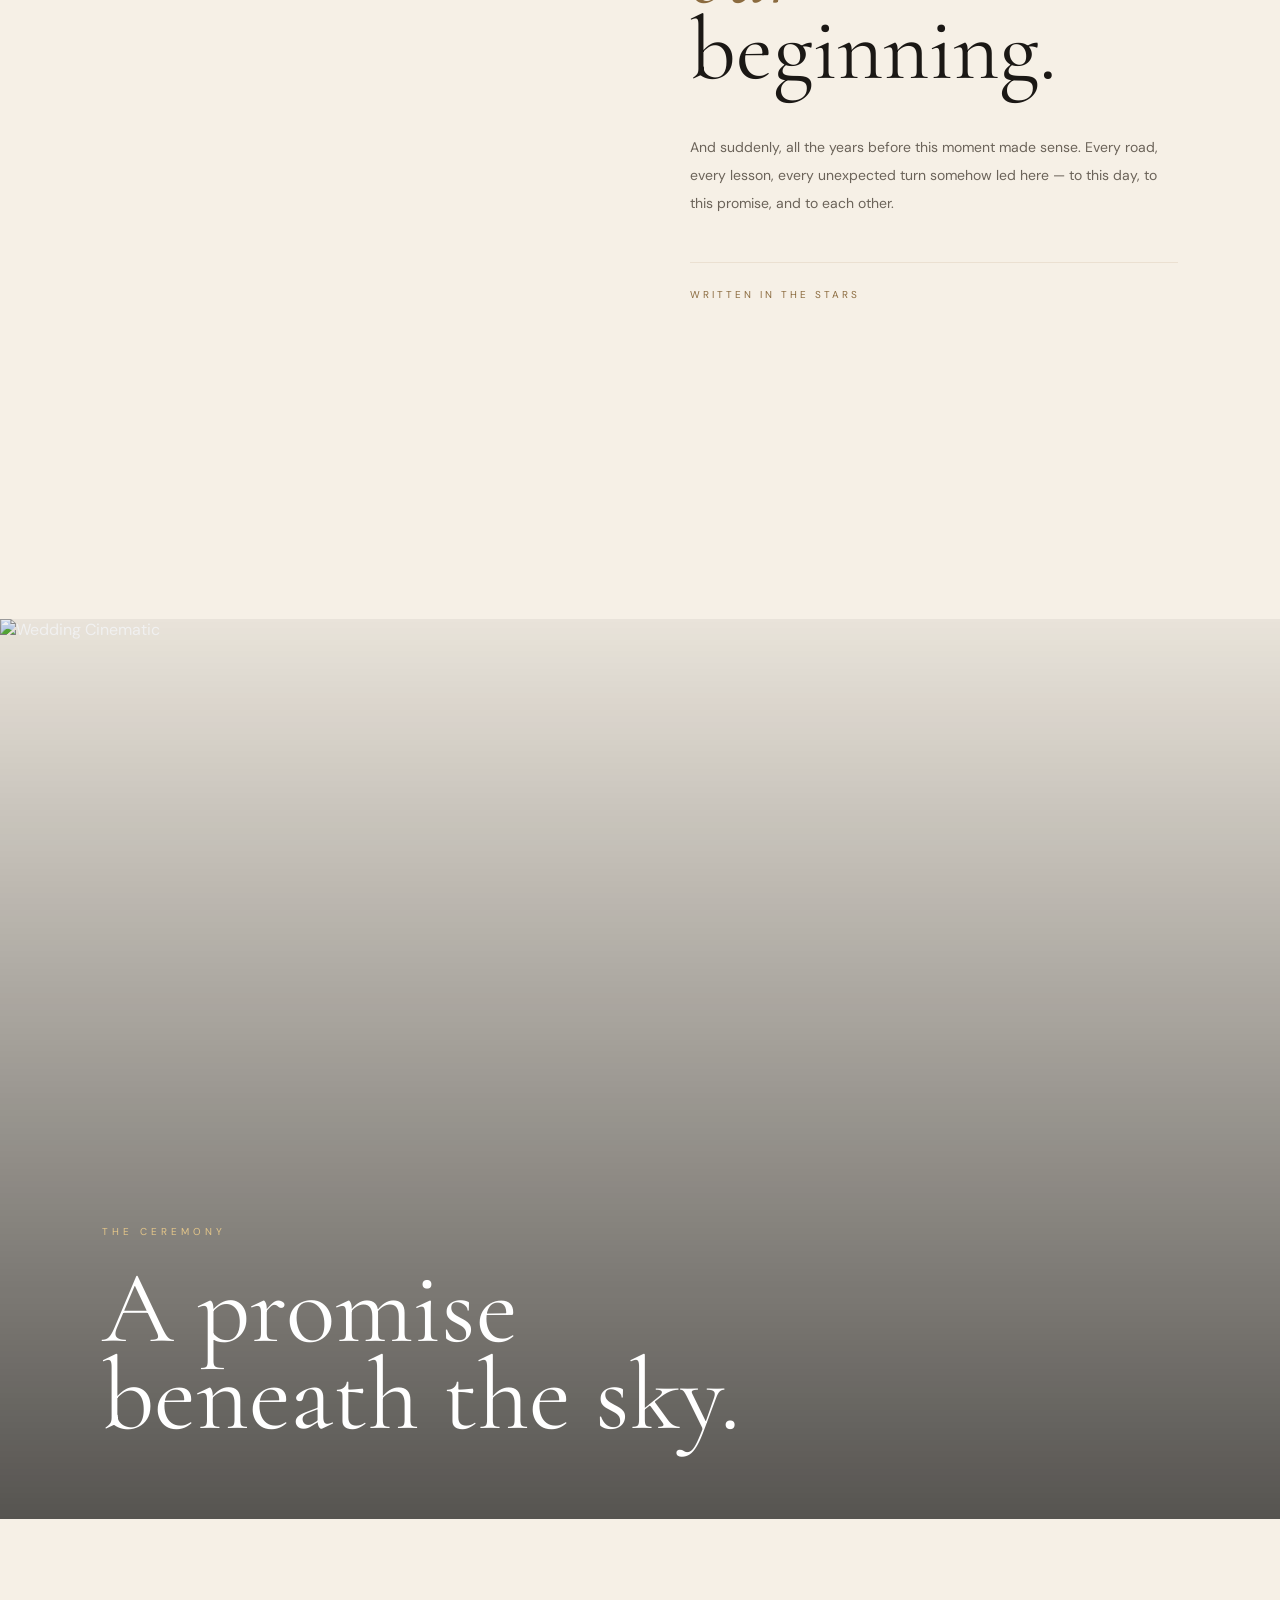
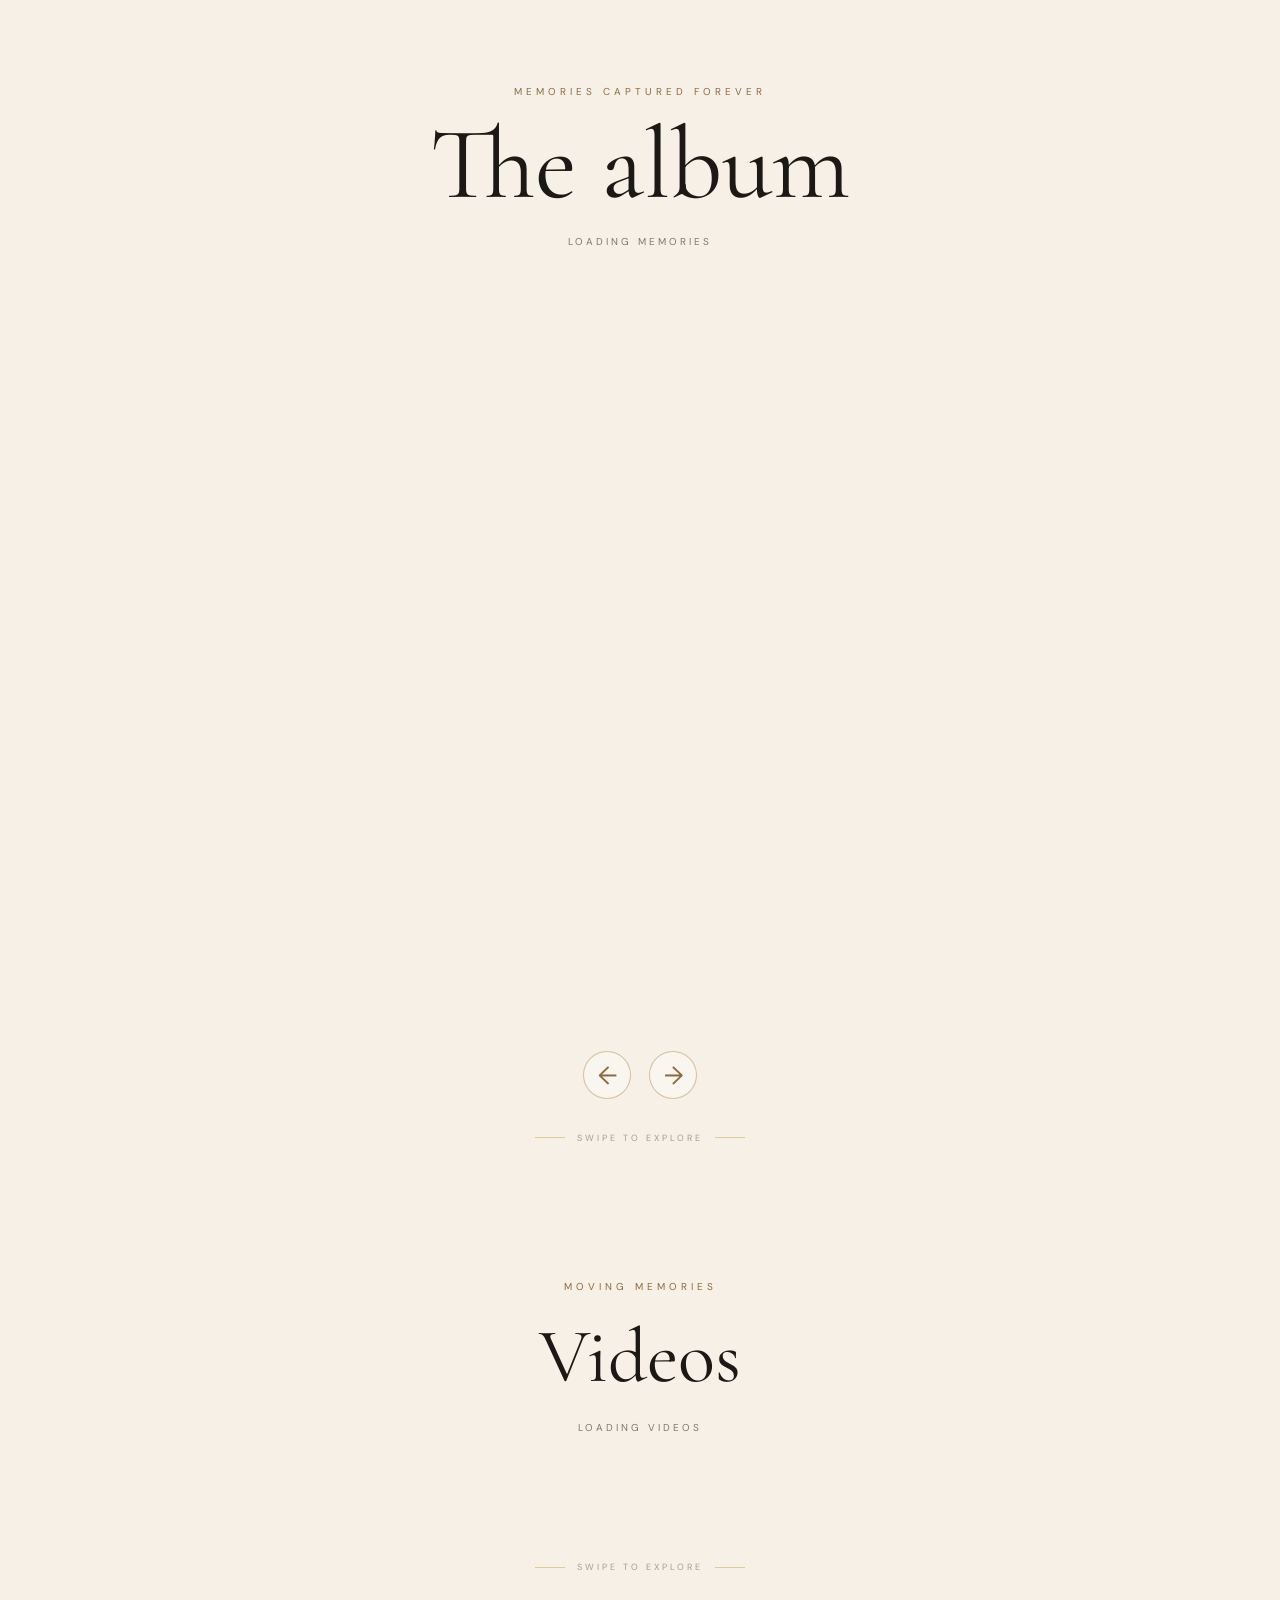
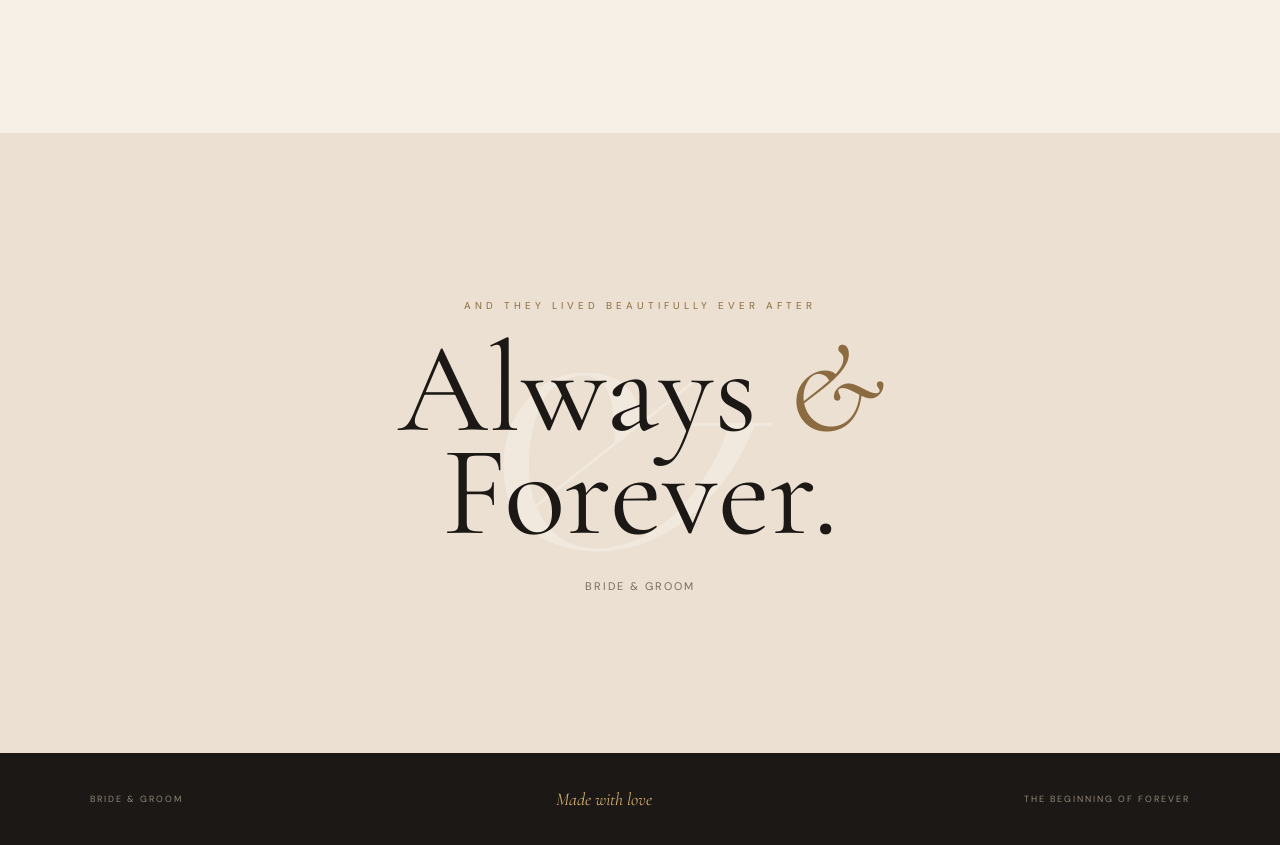
==== commit 3d109587: "Update index.html" ====
--- a/index.html
+++ b/index.html
@@ -1013,6 +1013,43 @@
   overflow:hidden;
 }
 
+  /* ALBUM ARROW CONTROLS */
+.album-controls{
+  display:flex;
+  justify-content:center;
+  align-items:center;
+  gap:18px;
+  margin-top:25px;
+}
+
+.album-btn{
+  width:48px;
+  height:48px;
+  border:1px solid rgba(185,148,95,.55);
+  border-radius:50%;
+  background:rgba(255,255,255,.35);
+  color:var(--gold-dark);
+  display:flex;
+  align-items:center;
+  justify-content:center;
+  font-size:25px;
+  cursor:pointer;
+  transition:
+    transform .3s ease,
+    background .3s ease,
+    color .3s ease;
+}
+
+.album-btn:hover{
+  background:var(--gold);
+  color:white;
+  transform:scale(1.08);
+}
+
+.album-btn:active{
+  transform:scale(.94);
+}
+
 
 /* =====================================================
    EDGE FADES
@@ -1064,6 +1101,7 @@
 ===================================================== */
 
 .gallery-grid{
+  touch-action: pan-x;
 
   display:grid;
 
@@ -1286,6 +1324,7 @@
 ===================================================== */
 
 .video-grid{
+  touch-action: pan-x;
 
   display:flex;
 
@@ -2716,6 +2755,28 @@
       class="gallery-grid"
       id="galleryGrid"
     ></div>
+
+  </div>
+
+  <div class="album-controls">
+
+  <button
+    class="album-btn"
+    id="photoPrev"
+    type="button"
+    aria-label="Previous photos"
+  >
+    ←
+  </button>
+
+  <button
+    class="album-btn"
+    id="photoNext"
+    type="button"
+    aria-label="Next photos"
+  >
+    →
+  </button>
 
   </div>
 
@@ -4243,6 +4304,44 @@
 
 }
 
+  /* =====================================================
+   PHOTO ALBUM ARROW CONTROLS
+===================================================== */
+
+const photoGallery =
+  document.getElementById("galleryGrid");
+
+const photoPrev =
+  document.getElementById("photoPrev");
+
+const photoNext =
+  document.getElementById("photoNext");
+
+
+/* How far each click moves */
+const albumSlideAmount = 850;
+
+
+/* Slide photos LEFT */
+photoNext.addEventListener("click", () => {
+
+  photoGallery.scrollBy({
+    left: albumSlideAmount,
+    behavior: "smooth"
+  });
+
+});
+
+
+/* Slide photos RIGHT */
+photoPrev.addEventListener("click", () => {
+
+  photoGallery.scrollBy({
+    left: -albumSlideAmount,
+    behavior: "smooth"
+  });
+
+});
 
 /* =====================================================
    START
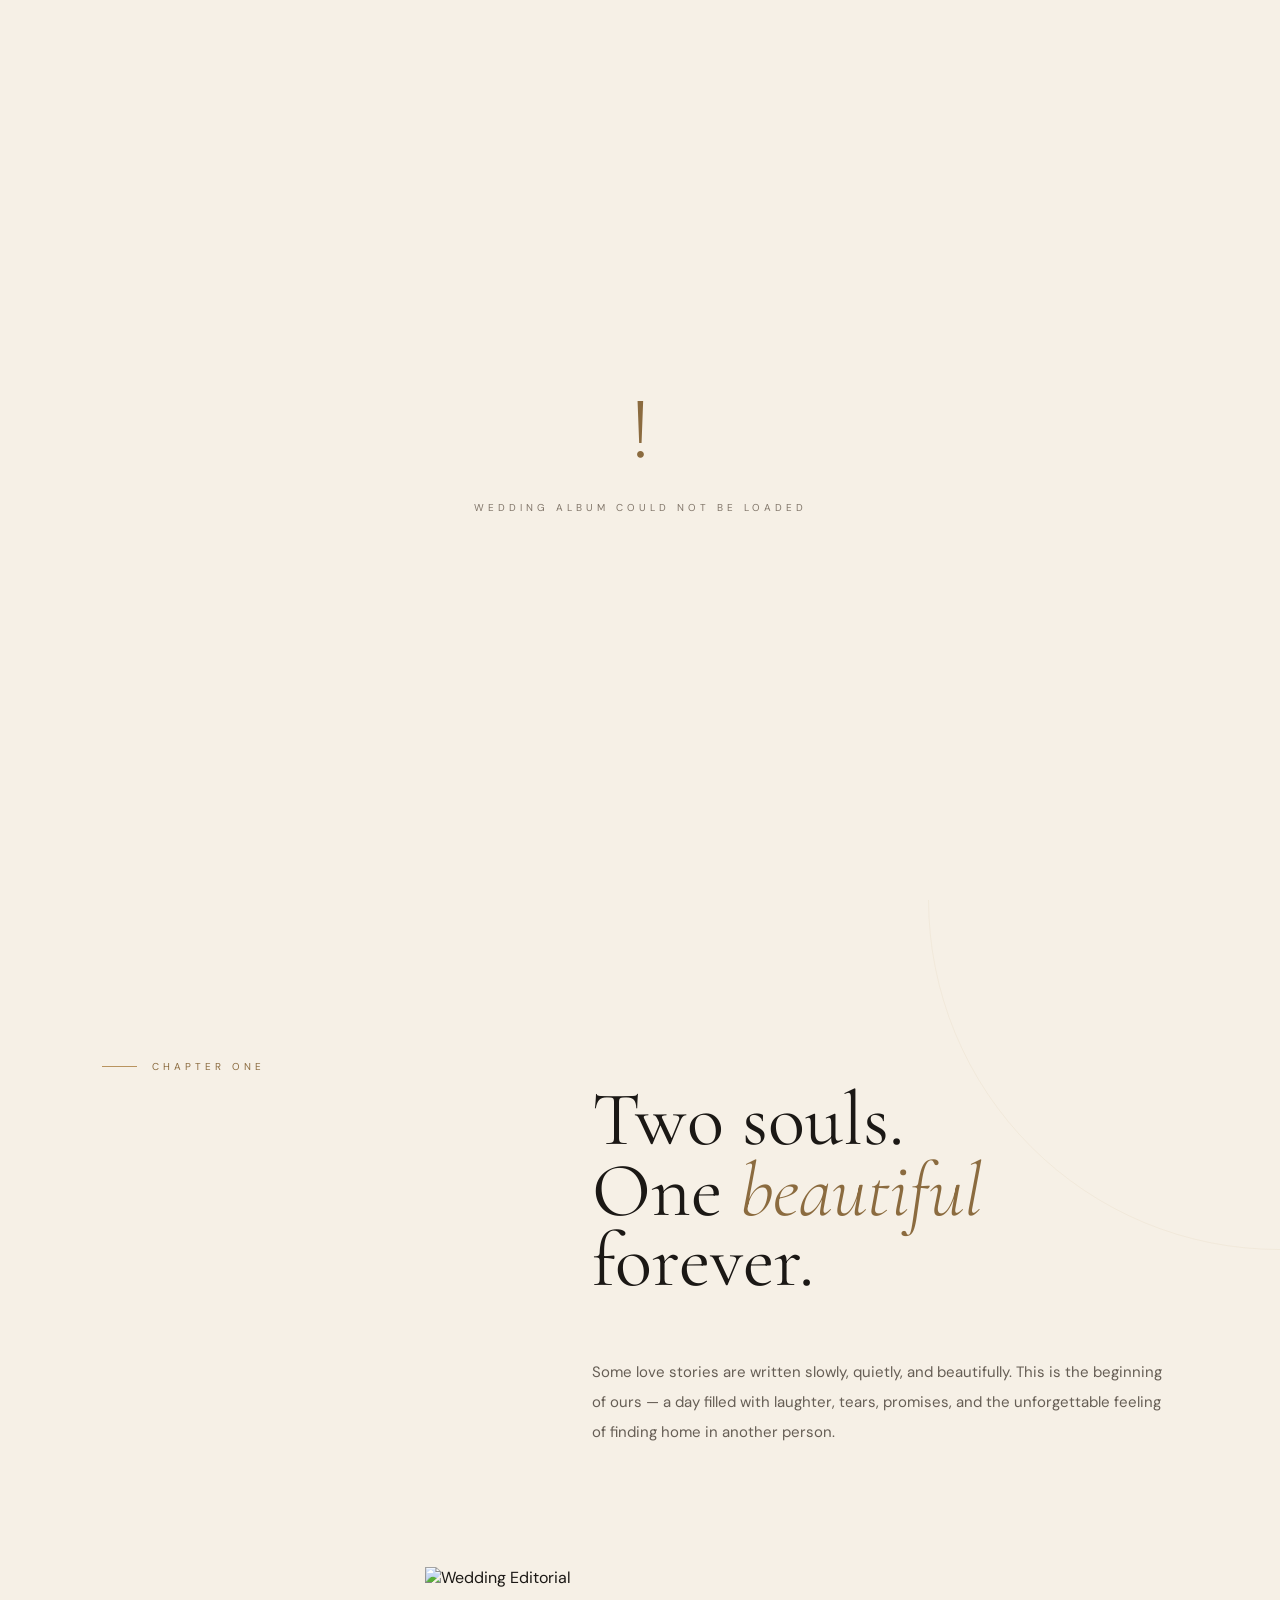
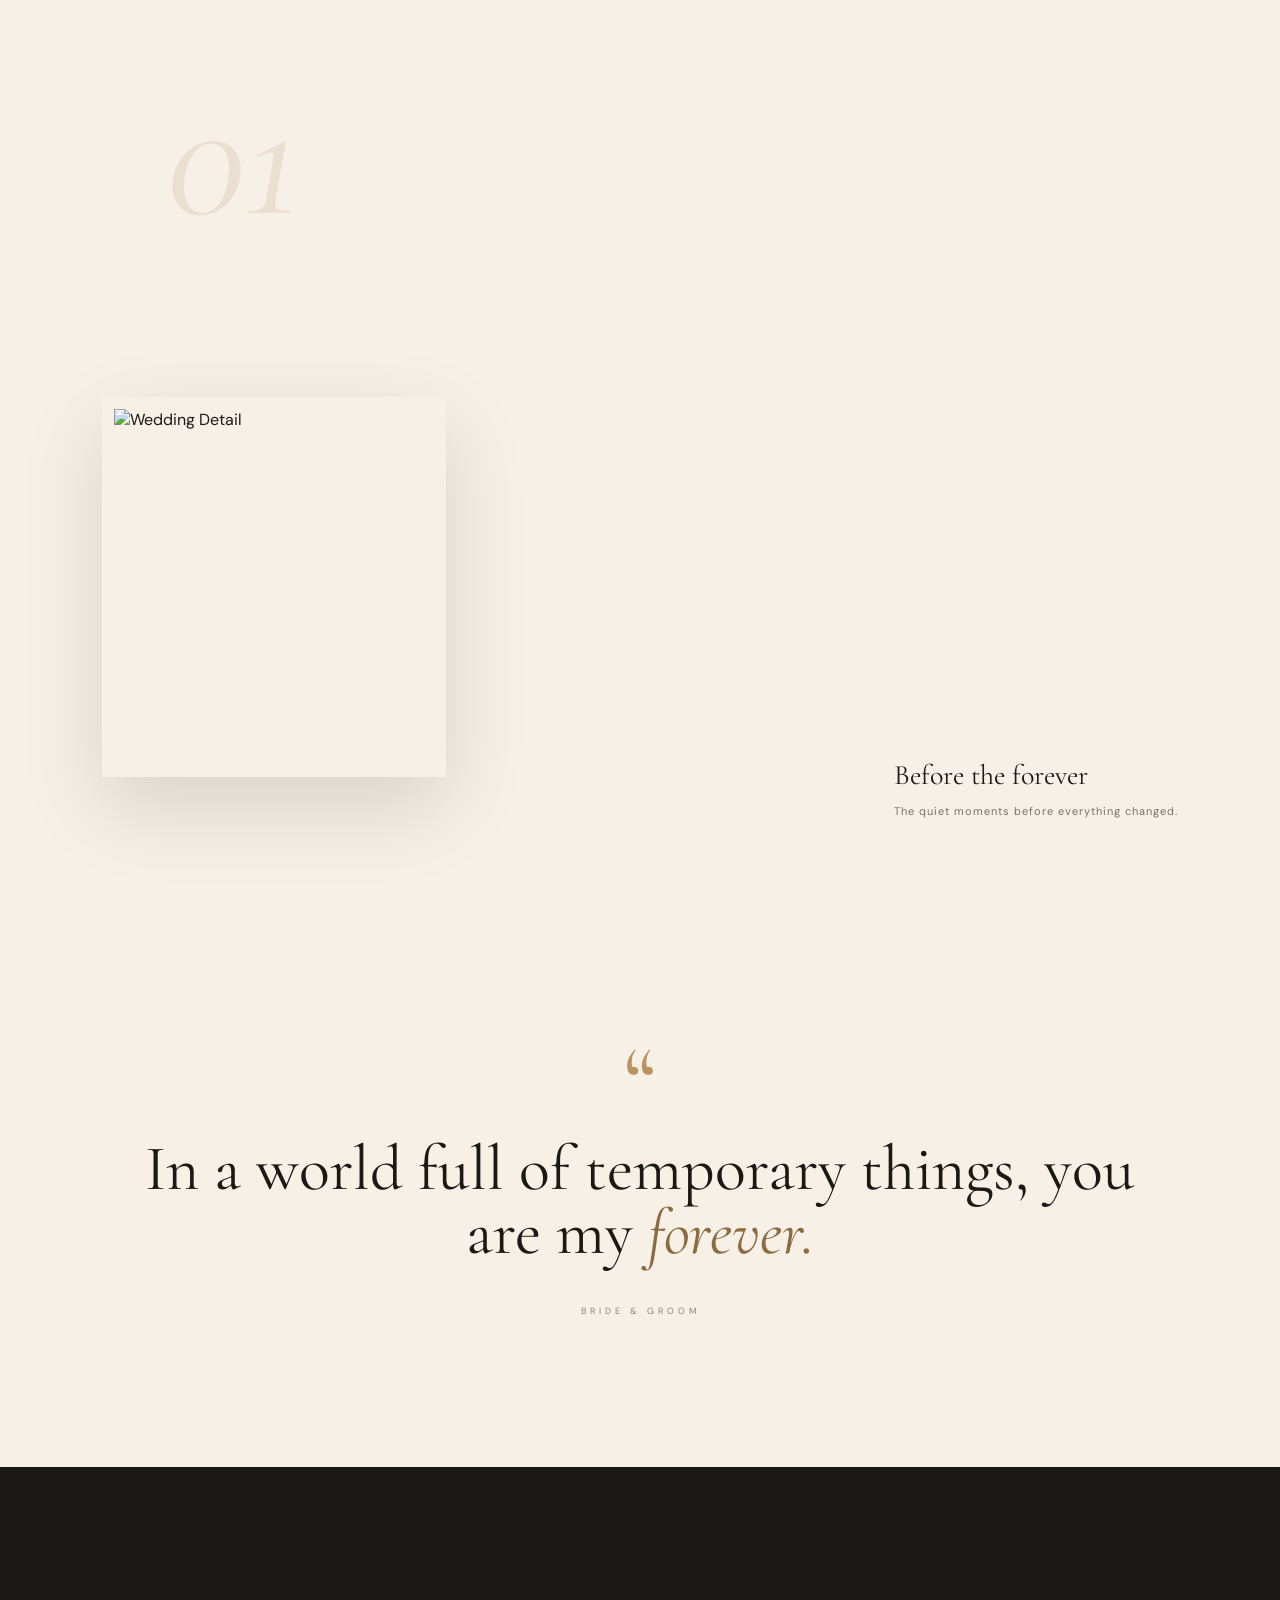
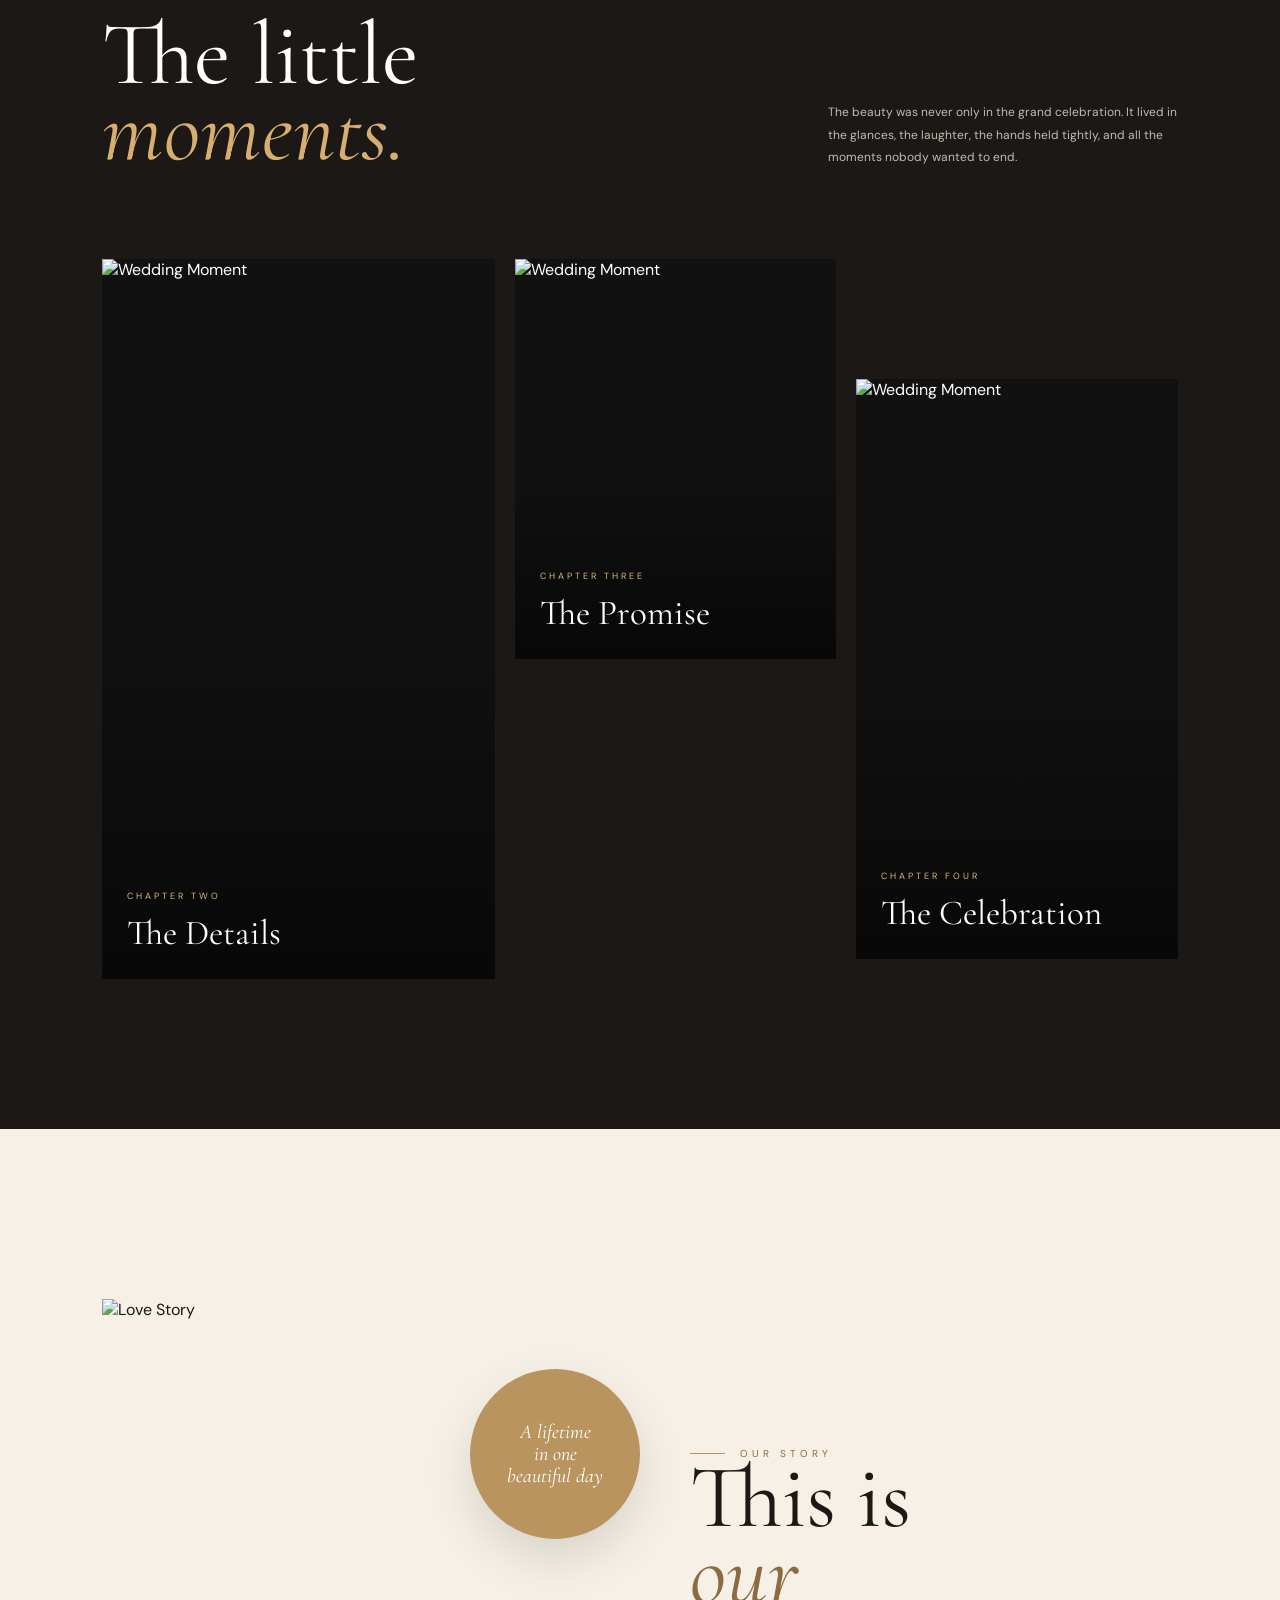
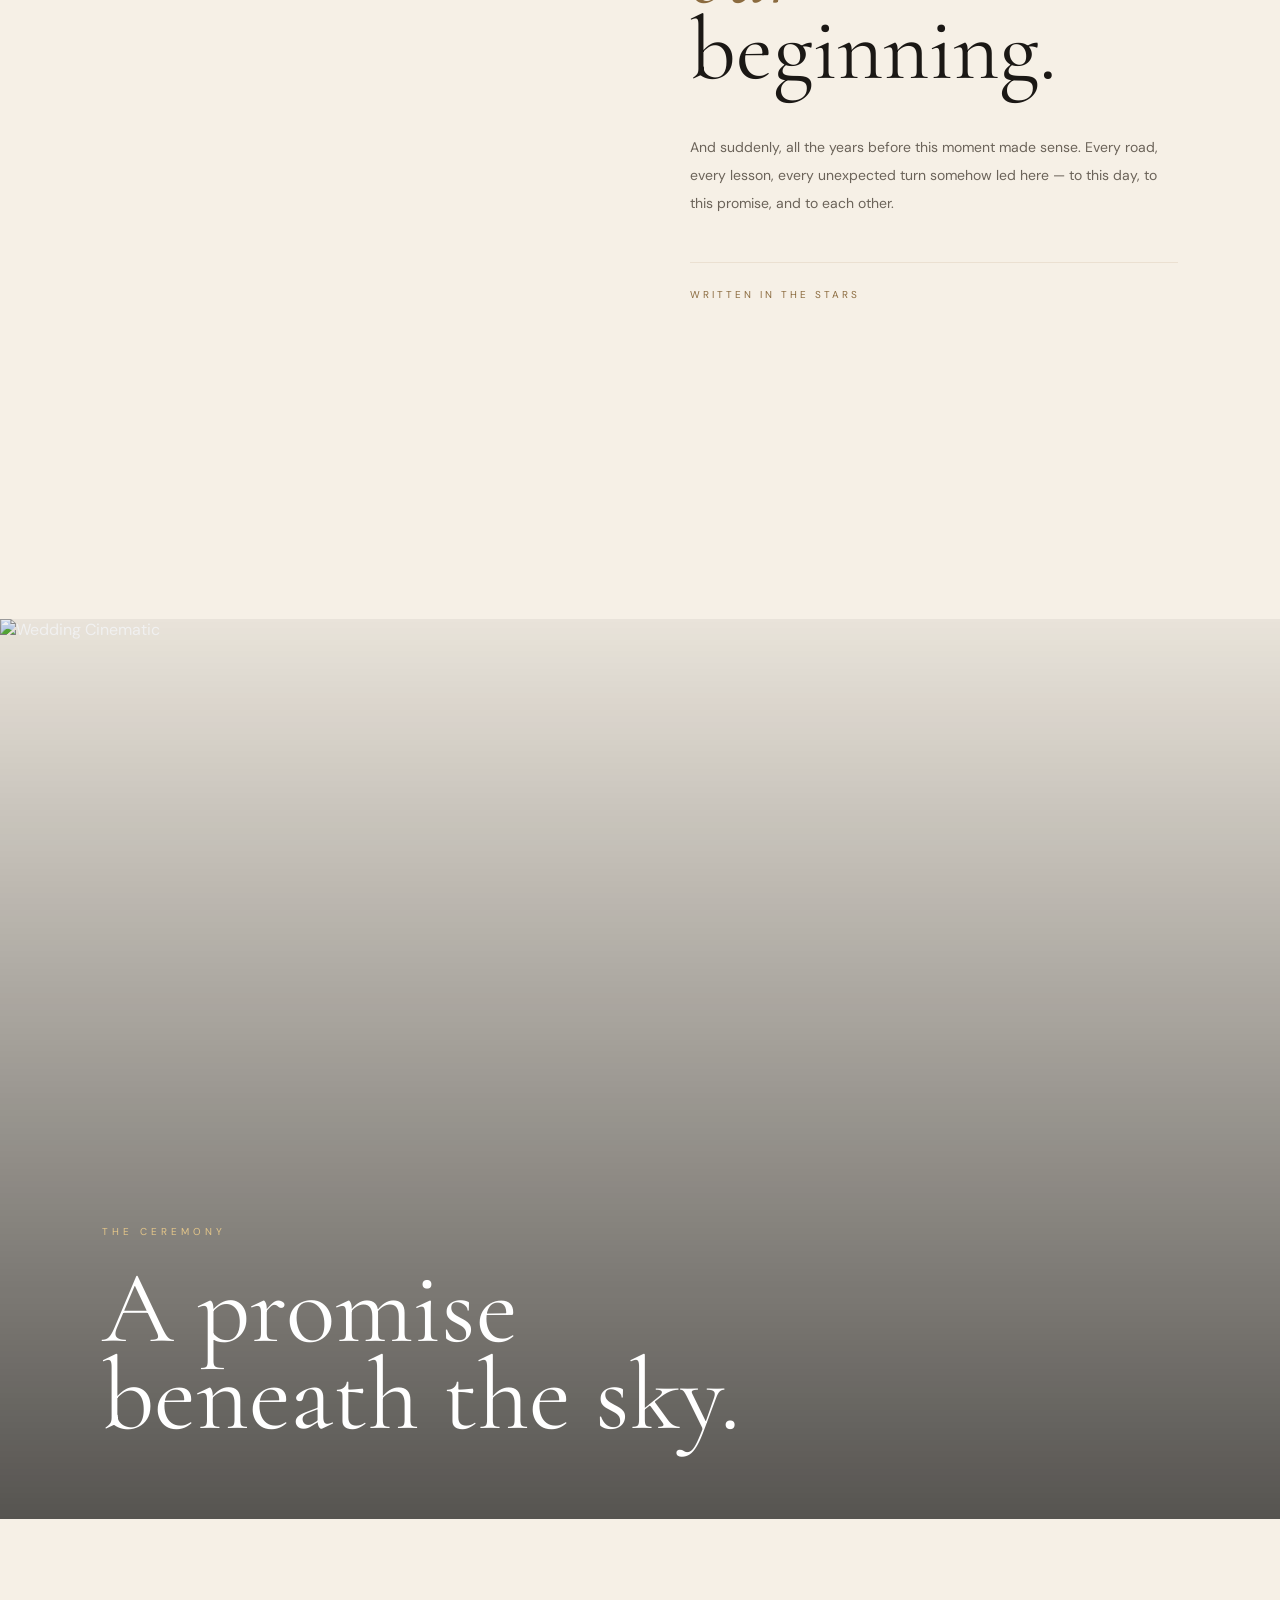
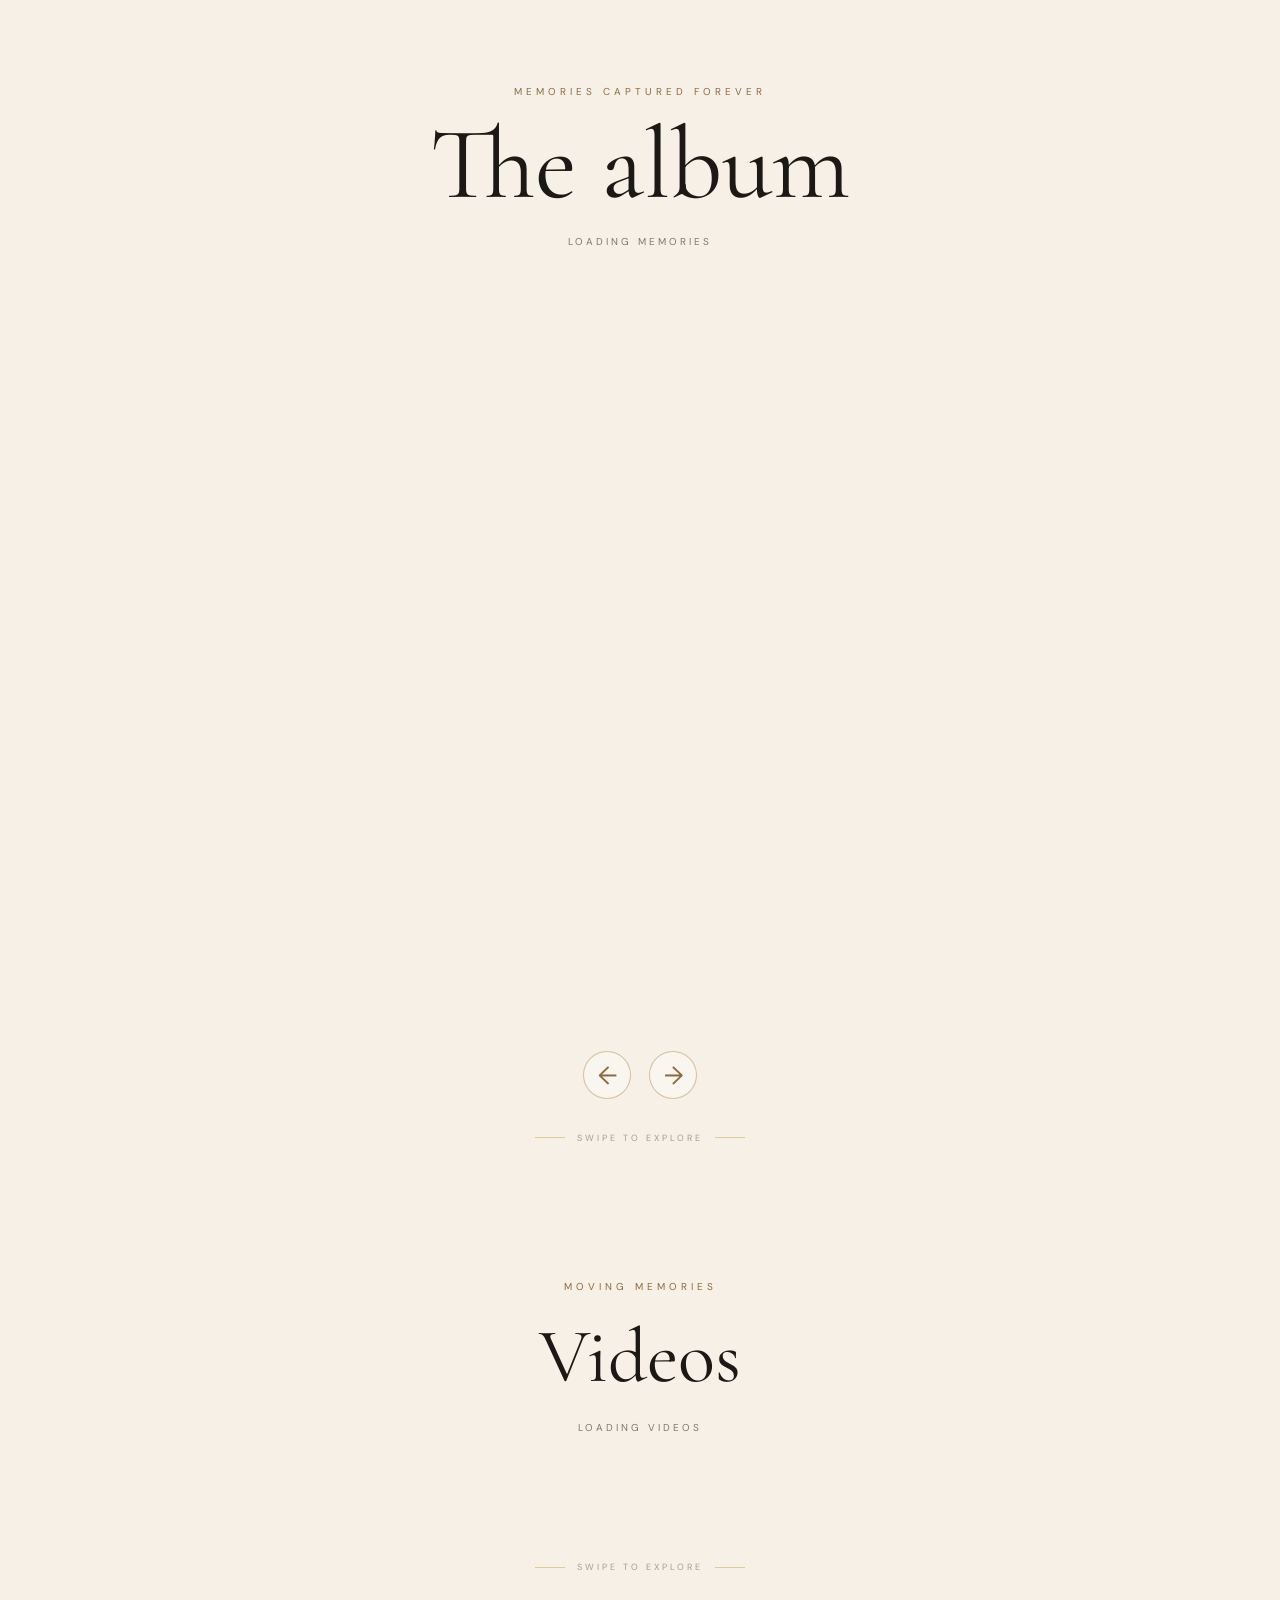
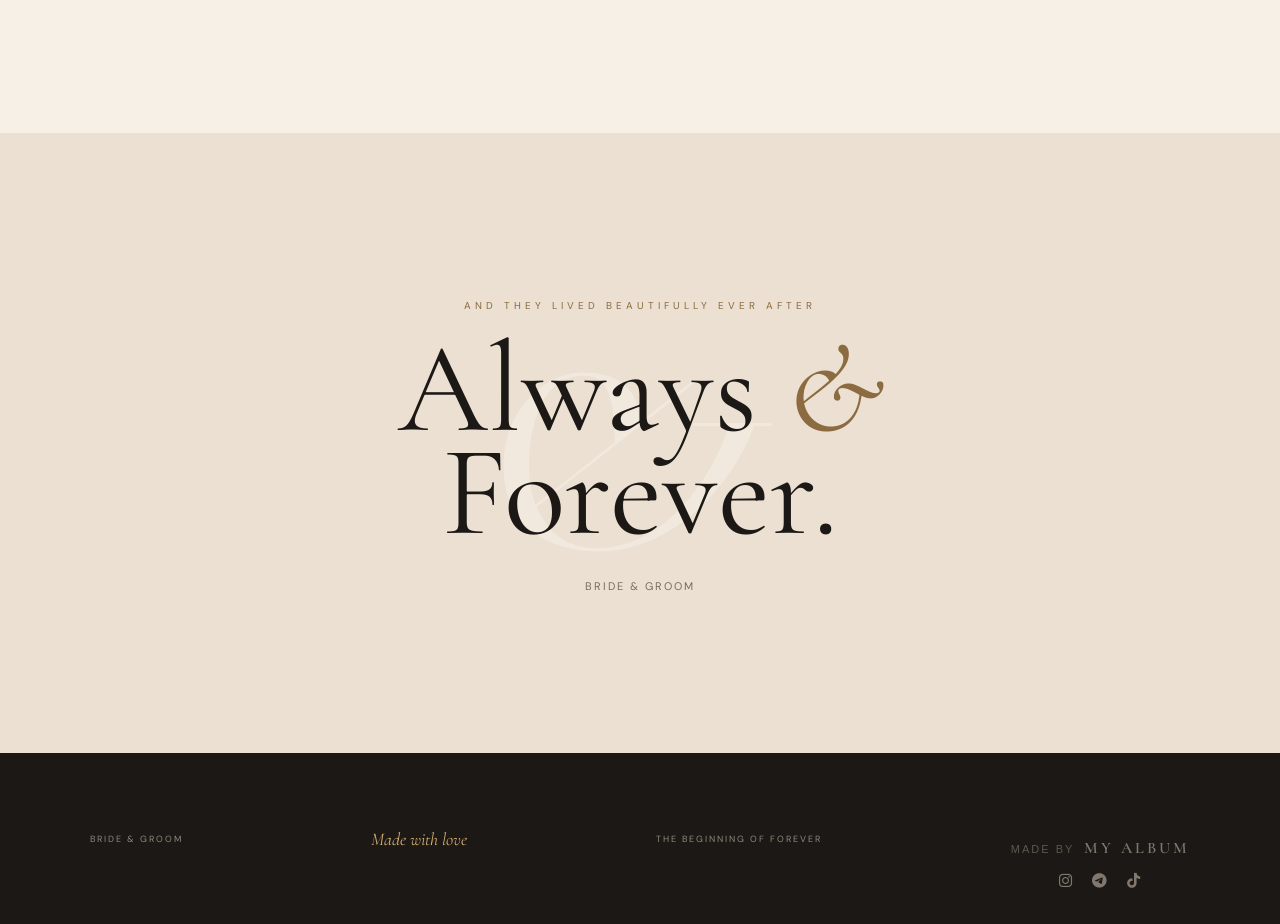
==== commit 11129924: "Update index.html" ====
--- a/index.html
+++ b/index.html
@@ -1,4356 +1,4478 @@
-<!DOCTYPE html>
-<html lang="en">
-
-<head>
-
-<meta charset="UTF-8">
-
-<meta
-  name="viewport"
-  content="width=device-width, initial-scale=1.0"
->
-
-<title>Wedding Album</title>
-
-<link rel="preconnect" href="https://fonts.googleapis.com">
-<link
-  rel="preconnect"
-  href="https://fonts.gstatic.com"
-  crossorigin
->
-
-<link
-  href="https://fonts.googleapis.com/css2?family=Cormorant+Garamond:ital,wght@0,300;0,400;0,500;0,600;0,700;1,300;1,400;1,500&family=DM+Sans:wght@300;400;500;600&family=Italiana&display=swap"
-  rel="stylesheet"
->
-
-<style>
-
-:root{
-  --cream:#f6f0e6;
-  --cream-dark:#ebe0d1;
-  --white:#fffdf9;
-
-  --gold:#b9945f;
-  --gold-light:#d8bd8a;
-  --gold-dark:#8b6b3f;
-
-  --black:#1b1815;
-  --soft-black:#302b26;
-}
-
-*{
-  margin:0;
-  padding:0;
-  box-sizing:border-box;
-}
-
-html{
-  scroll-behavior:smooth;
-}
-
-body{
-  background:var(--cream);
-  color:var(--black);
-  font-family:"DM Sans",sans-serif;
-  overflow-x:hidden;
-}
-
-img{
-  width:100%;
-  height:100%;
-  object-fit:cover;
-  display:block;
-}
-
-button{
-  font:inherit;
-}
-
-::selection{
-  background:var(--gold);
-  color:white;
-}
-
-
-/* =====================================================
-   LOADING
-===================================================== */
-
-.loading{
-  position:fixed;
-  inset:0;
-  z-index:9999;
-
-  display:flex;
-  flex-direction:column;
-  align-items:center;
-  justify-content:center;
-
-  background:var(--cream);
-
-  transition:
-    opacity .7s ease,
-    visibility .7s ease;
-}
-
-.loading.hide{
-  opacity:0;
-  visibility:hidden;
-}
-
-.loading-initials{
-  font-family:"Italiana",serif;
-  font-size:80px;
-  color:var(--gold-dark);
-}
-
-.loading p{
-  margin-top:20px;
-  font-size:10px;
-  letter-spacing:4px;
-  text-transform:uppercase;
-  color:#81766a;
-}
-
-
-/* =====================================================
-   DECORATIVE BACKGROUND
-===================================================== */
-
-body::before{
-  content:"";
-
-  position:fixed;
-
-  width:500px;
-  height:500px;
-
-  border-radius:50%;
-
-  border:
-    1px solid rgba(185,148,95,.12);
-
-  top:-250px;
-  left:-250px;
-
-  pointer-events:none;
-  z-index:-1;
-}
-
-body::after{
-  content:"";
-
-  position:fixed;
-
-  width:700px;
-  height:700px;
-
-  border-radius:50%;
-
-  border:
-    1px solid rgba(185,148,95,.08);
-
-  bottom:-350px;
-  right:-350px;
-
-  pointer-events:none;
-  z-index:-1;
-}
-
-
-/* =====================================================
-   NAV
-===================================================== */
-
-nav{
-  position:absolute;
-
-  top:0;
-  left:0;
-
-  width:100%;
-
-  z-index:10;
-
-  padding:32px 7%;
-
-  display:flex;
-  justify-content:space-between;
-  align-items:center;
-
-  color:white;
-}
-
-.nav-logo{
-  font-family:"Cormorant Garamond",serif;
-  font-size:27px;
-  letter-spacing:2px;
-  font-weight:500;
-}
-
-.nav-right{
-  display:flex;
-  gap:25px;
-  align-items:center;
-
-  font-size:10px;
-  text-transform:uppercase;
-  letter-spacing:2px;
-}
-
-.nav-right a{
-  color:white;
-  text-decoration:none;
-
-  opacity:.8;
-
-  transition:.3s;
-}
-
-.nav-right a:hover{
-  color:var(--gold-light);
-  opacity:1;
-}
-
-
-/* =====================================================
-   HERO
-===================================================== */
-
-.hero{
-  min-height:100vh;
-
-  position:relative;
-
-  display:flex;
-  align-items:center;
-  justify-content:center;
-
-  color:white;
-
-  overflow:hidden;
-}
-
-.hero-bg{
-  position:absolute;
-  inset:0;
-
-  background:
-    linear-gradient(
-      to bottom,
-      rgba(0,0,0,.25),
-      rgba(0,0,0,.45)
-    );
-}
-
-.hero-bg img{
-  position:absolute;
-  inset:0;
-  z-index:-1;
-}
-
-.hero-content{
-  position:relative;
-
-  text-align:center;
-
-  padding:40px 20px;
-
-  margin-top:50px;
-}
-
-.hero-kicker{
-  text-transform:uppercase;
-
-  letter-spacing:5px;
-
-  font-size:10px;
-
-  margin-bottom:22px;
-
-  color:#e9d0a2;
-}
-
-.hero-title{
-  font-family:"Italiana",serif;
-
-  font-weight:400;
-
-  font-size:
-    clamp(70px,11vw,180px);
-
-  line-height:.8;
-
-  letter-spacing:-3px;
-}
-
-.hero-title .amp{
-  font-family:
-    "Cormorant Garamond",
-    serif;
-
-  font-style:italic;
-
-  font-size:.65em;
-
-  color:#d5ae70;
-}
-
-.hero-date{
-  margin-top:35px;
-
-  font-size:10px;
-
-  letter-spacing:4px;
-
-  text-transform:uppercase;
-}
-
-.hero-line{
-  width:1px;
-
-  height:85px;
-
-  background:
-    linear-gradient(
-      to bottom,
-      transparent,
-      #d5ae70
-    );
-
-  margin:35px auto 0;
-}
-
-.hero-corner{
-  position:absolute;
-
-  bottom:35px;
-  left:7%;
-
-  font-size:9px;
-
-  letter-spacing:3px;
-
-  text-transform:uppercase;
-
-  opacity:.75;
-}
-
-
-/* =====================================================
-   INTRO
-===================================================== */
-
-.intro{
-  padding:160px 8%;
-
-  max-width:1500px;
-
-  margin:auto;
-}
-
-.intro-top{
-  display:grid;
-
-  grid-template-columns:
-    1fr 1.5fr;
-
-  gap:100px;
-
-  align-items:start;
-}
-
-.section-label{
-  font-size:10px;
-
-  text-transform:uppercase;
-
-  letter-spacing:4px;
-
-  color:var(--gold-dark);
-
-  display:flex;
-
-  align-items:center;
-
-  gap:15px;
-}
-
-.section-label::before{
-  content:"";
-
-  width:35px;
-  height:1px;
-
-  background:var(--gold);
-}
-
-.intro-title{
-  font-family:
-    "Cormorant Garamond",
-    serif;
-
-  font-size:
-    clamp(50px,6vw,100px);
-
-  font-weight:400;
-
-  line-height:.92;
-
-  margin-top:25px;
-}
-
-.intro-title em{
-  color:var(--gold-dark);
-  font-weight:300;
-}
-
-.intro-text{
-  max-width:570px;
-
-  font-size:15px;
-
-  line-height:2;
-
-  color:#665e55;
-
-  margin-top:60px;
-}
-
-
-/* =====================================================
-   EDITORIAL
-===================================================== */
-
-.editorial-image{
-  position:relative;
-
-  margin-top:120px;
-
-  height:720px;
-}
-
-.editorial-main{
-  width:70%;
-  height:100%;
-
-  margin-left:auto;
-
-  overflow:hidden;
-}
-
-.editorial-main img{
-  transition:1s ease;
-}
-
-.editorial-main:hover img{
-  transform:scale(1.04);
-}
-
-.editorial-small{
-  position:absolute;
-
-  width:32%;
-  height:380px;
-
-  left:0;
-  bottom:-90px;
-
-  border:
-    12px solid var(--cream);
-
-  overflow:hidden;
-
-  box-shadow:
-    0 30px 80px
-    rgba(0,0,0,.12);
-}
-
-.editorial-number{
-  position:absolute;
-
-  left:6%;
-  top:80px;
-
-  font-family:
-    "Cormorant Garamond",
-    serif;
-
-  font-size:180px;
-
-  font-style:italic;
-
-  color:
-    rgba(185,148,95,.17);
-
-  z-index:-1;
-}
-
-.image-caption{
-  position:absolute;
-
-  bottom:-135px;
-  right:0;
-
-  max-width:300px;
-}
-
-.image-caption h3{
-  font-family:
-    "Cormorant Garamond",
-    serif;
-
-  font-size:28px;
-
-  font-weight:400;
-}
-
-.image-caption p{
-  margin-top:10px;
-
-  font-size:11px;
-
-  line-height:1.8;
-
-  letter-spacing:1px;
-
-  color:#777066;
-}
-
-
-/* =====================================================
-   QUOTE
-===================================================== */
-
-.quote-section{
-  padding:
-    220px 8%
-    150px;
-
-  text-align:center;
-}
-
-.quote-mark{
-  font-family:
-    "Cormorant Garamond",
-    serif;
-
-  color:var(--gold);
-
-  font-size:100px;
-
-  line-height:.3;
-}
-
-.quote{
-  max-width:1000px;
-
-  margin:40px auto;
-
-  font-family:
-    "Cormorant Garamond",
-    serif;
-
-  font-size:
-    clamp(40px,5vw,80px);
-
-  line-height:1;
-
-  font-weight:400;
-}
-
-.quote em{
-  color:var(--gold-dark);
-  font-style:italic;
-}
-
-.quote-author{
-  text-transform:uppercase;
-
-  letter-spacing:4px;
-
-  font-size:9px;
-
-  color:#8b8175;
-}
-
-
-/* =====================================================
-   MOMENTS
-===================================================== */
-
-.moments{
-  background:var(--black);
-
-  color:white;
-
-  padding:150px 8%;
-}
-
-.moments-header{
-  max-width:1500px;
-
-  margin:
-    0 auto
-    90px;
-
-  display:flex;
-
-  justify-content:space-between;
-
-  align-items:end;
-
-  gap:30px;
-}
-
-.moments-header h2{
-  font-family:
-    "Cormorant Garamond",
-    serif;
-
-  font-size:
-    clamp(55px,7vw,110px);
-
-  line-height:.85;
-
-  font-weight:400;
-}
-
-.moments-header h2 em{
-  color:#d5ae70;
-  font-style:italic;
-}
-
-.moments-header p{
-  max-width:350px;
-
-  font-size:12px;
-
-  line-height:1.9;
-
-  color:#c3bbb1;
-}
-
-.moments-grid{
-  max-width:1500px;
-
-  margin:auto;
-
-  display:grid;
-
-  grid-template-columns:
-    1.1fr .9fr .9fr;
-
-  gap:20px;
-
-  align-items:start;
-}
-
-.moment{
-  overflow:hidden;
-
-  position:relative;
-
-  background:#111;
-}
-
-.moment:nth-child(1){
-  height:720px;
-}
-
-.moment:nth-child(2){
-  height:400px;
-}
-
-.moment:nth-child(3){
-  height:580px;
-
-  margin-top:120px;
-}
-
-.moment img{
-  transition:
-    1s cubic-bezier(
-      .2,.7,.2,1
-    );
-}
-
-.moment:hover img{
-  transform:scale(1.08);
-
-  opacity:.75;
-}
-
-.moment::after{
-  content:"";
-
-  position:absolute;
-
-  inset:0;
-
-  background:
-    linear-gradient(
-      to top,
-      rgba(0,0,0,.55),
-      transparent 50%
-    );
-
-  pointer-events:none;
-}
-
-.moment-info{
-  position:absolute;
-
-  bottom:25px;
-  left:25px;
-
-  z-index:2;
-}
-
-.moment-info span{
-  font-size:9px;
-
-  letter-spacing:3px;
-
-  text-transform:uppercase;
-
-  color:#d9b87e;
-}
-
-.moment-info h3{
-  font-family:
-    "Cormorant Garamond",
-    serif;
-
-  font-size:35px;
-
-  font-weight:400;
-
-  margin-top:8px;
-}
-
-
-/* =====================================================
-   STORY
-===================================================== */
-
-.story{
-  padding:170px 8%;
-
-  max-width:1550px;
-
-  margin:auto;
-}
-
-.story-grid{
-  display:grid;
-
-  grid-template-columns:
-    1fr 1fr;
-
-  gap:100px;
-
-  align-items:center;
-}
-
-.story-image{
-  height:750px;
-
-  position:relative;
-}
-
-.story-image-main{
-  height:100%;
-
-  overflow:hidden;
-}
-
-.story-image-main img{
-  transition:1s ease;
-}
-
-.story-image:hover img{
-  transform:scale(1.04);
-}
-
-.story-badge{
-  position:absolute;
-
-  width:170px;
-  height:170px;
-
-  border-radius:50%;
-
-  background:var(--gold);
-
-  right:-50px;
-  top:70px;
-
-  display:flex;
-
-  align-items:center;
-  justify-content:center;
-
-  text-align:center;
-
-  color:white;
-
-  font-family:
-    "Cormorant Garamond",
-    serif;
-
-  font-size:20px;
-
-  font-style:italic;
-
-  line-height:1.1;
-
-  box-shadow:
-    0 20px 50px
-    rgba(0,0,0,.12);
-}
-
-.story-content{
-  padding:40px 0;
-}
-
-.story-content h2{
-  font-family:
-    "Cormorant Garamond",
-    serif;
-
-  font-size:
-    clamp(60px,7vw,110px);
-
-  line-height:.85;
-
-  font-weight:400;
-}
-
-.story-content h2 em{
-  color:var(--gold-dark);
-}
-
-.story-content p{
-  margin-top:45px;
-
-  max-width:520px;
-
-  color:#6b6359;
-
-  line-height:2;
-
-  font-size:14px;
-}
-
-.story-date{
-  margin-top:45px;
-
-  padding-top:25px;
-
-  border-top:
-    1px solid var(--cream-dark);
-
-  font-size:10px;
-
-  letter-spacing:3px;
-
-  text-transform:uppercase;
-
-  color:var(--gold-dark);
-}
-
-
-/* =====================================================
-   CINEMATIC
-===================================================== */
-
-.cinematic{
-  height:100vh;
-
-  min-height:700px;
-
-  position:relative;
-
-  display:flex;
-
-  align-items:flex-end;
-
-  padding:80px 8%;
-
-  color:white;
-
-  overflow:hidden;
-}
-
-.cinematic::after{
-  content:"";
-
-  position:absolute;
-
-  inset:0;
-
-  background:
-    linear-gradient(
-      to top,
-      rgba(0,0,0,.65),
-      rgba(0,0,0,.05)
-    );
-
-  pointer-events:none;
-}
-
-.cinematic img{
-  position:absolute;
-
-  inset:0;
-
-  z-index:-1;
-}
-
-.cinematic-content{
-  max-width:850px;
-
-  position:relative;
-
-  z-index:2;
-}
-
-.cinematic-content span{
-  font-size:10px;
-
-  letter-spacing:4px;
-
-  text-transform:uppercase;
-
-  color:#e2c487;
-}
-
-.cinematic-content h2{
-  font-family:
-    "Cormorant Garamond",
-    serif;
-
-  font-size:
-    clamp(55px,8vw,130px);
-
-  font-weight:400;
-
-  line-height:.85;
-
-  margin-top:25px;
-}
-
-
-/* =====================================================
-   GALLERY
-===================================================== */
-
-.gallery{
-  padding:160px 0;
-
-  background:var(--cream);
-
-  overflow:hidden;
-}
-
-.gallery-header{
-  text-align:center;
-
-  padding:0 5%;
-
-  margin-bottom:80px;
-}
-
-.gallery-header span{
-  font-size:10px;
-
-  letter-spacing:4px;
-
-  text-transform:uppercase;
-
-  color:var(--gold-dark);
-}
-
-.gallery-header h2{
-  font-family:
-    "Cormorant Garamond",
-    serif;
-
-  font-size:
-    clamp(60px,8vw,120px);
-
-  font-weight:400;
-
-  margin-top:18px;
-
-  line-height:.9;
-}
-
-.gallery-count{
-  margin-top:25px;
-
-  font-size:10px;
-
-  letter-spacing:3px;
-
-  text-transform:uppercase;
-
-  color:#81766a;
-}
-
-
-/* =====================================================
-   HORIZONTAL GALLERY WRAPPER
-===================================================== */
-
-.horizontal-gallery{
-  position:relative;
-
-  width:100%;
-
-  overflow:hidden;
-}
-
-  /* ALBUM ARROW CONTROLS */
-.album-controls{
-  display:flex;
-  justify-content:center;
-  align-items:center;
-  gap:18px;
-  margin-top:25px;
-}
-
-.album-btn{
-  width:48px;
-  height:48px;
-  border:1px solid rgba(185,148,95,.55);
-  border-radius:50%;
-  background:rgba(255,255,255,.35);
-  color:var(--gold-dark);
-  display:flex;
-  align-items:center;
-  justify-content:center;
-  font-size:25px;
-  cursor:pointer;
-  transition:
-    transform .3s ease,
-    background .3s ease,
-    color .3s ease;
-}
-
-.album-btn:hover{
-  background:var(--gold);
-  color:white;
-  transform:scale(1.08);
-}
-
-.album-btn:active{
-  transform:scale(.94);
-}
-
-
-/* =====================================================
-   EDGE FADES
-===================================================== */
-
-.horizontal-gallery::before,
-.horizontal-gallery::after{
-
-  content:"";
-
-  position:absolute;
-
-  top:0;
-  bottom:0;
-
-  width:100px;
-
-  z-index:5;
-
-  pointer-events:none;
-
-}
-
-.horizontal-gallery::before{
-  left:0;
-
-  background:
-    linear-gradient(
-      to right,
-      var(--cream),
-      rgba(246,240,230,0)
-    );
-}
-
-.horizontal-gallery::after{
-  right:0;
-
-  background:
-    linear-gradient(
-      to left,
-      var(--cream),
-      rgba(246,240,230,0)
-    );
-}
-
-
-/* =====================================================
-   THREE ROW PHOTO STRIP
-===================================================== */
-
-.gallery-grid{
-  touch-action: pan-x;
-
-  display:grid;
-
-  grid-auto-flow:column;
-
-  grid-template-rows:
-    repeat(3, 210px);
-
-  grid-auto-columns:
-    270px;
-
-  gap:14px;
-
-  width:max-content;
-
-  padding:
-    10px 8vw
-    30px;
-
-  overflow-x:auto;
-
-  overscroll-behavior-x:contain;
-
-  scroll-behavior:smooth;
-
-  scrollbar-width:none;
-
-  cursor:grab;
-
-  user-select:none;
-}
-
-.gallery-grid::-webkit-scrollbar{
-  display:none;
-}
-
-.gallery-grid.dragging{
-  cursor:grabbing;
-
-  scroll-behavior:auto;
-}
-
-
-/* =====================================================
-   GALLERY ITEM
-===================================================== */
-
-.gallery-item{
-
-  position:relative;
-
-  overflow:hidden;
-
-  background:#e8dfd2;
-
-  cursor:pointer;
-
-  min-width:0;
-
-  box-shadow:
-    0 15px 35px
-    rgba(0,0,0,.06);
-
-  transform:translateZ(0);
-
-}
-
-.gallery-item img{
-
-  width:100%;
-  height:100%;
-
-  object-fit:cover;
-
-  transition:
-    transform .9s
-    cubic-bezier(.2,.7,.2,1);
-}
-
-.gallery-item:hover img{
-  transform:scale(1.06);
-}
-
-.gallery-item::after{
-
-  content:"";
-
-  position:absolute;
-
-  inset:0;
-
-  background:
-    linear-gradient(
-      to top,
-      rgba(0,0,0,.28),
-      transparent 40%
-    );
-
-  opacity:0;
-
-  transition:.4s;
-
-  pointer-events:none;
-}
-
-.gallery-item:hover::after{
-  opacity:1;
-}
-
-
-/* =====================================================
-   ALBUM HINT
-===================================================== */
-
-.album-hint{
-
-  text-align:center;
-
-  margin-top:30px;
-
-  color:#8b8175;
-
-  font-size:9px;
-
-  letter-spacing:3px;
-
-  text-transform:uppercase;
-
-  opacity:.75;
-
-}
-
-.album-hint span{
-
-  display:inline-flex;
-
-  align-items:center;
-
-  gap:12px;
-
-}
-
-.album-hint span::before,
-.album-hint span::after{
-
-  content:"";
-
-  width:30px;
-
-  height:1px;
-
-  background:
-    var(--gold-light);
-
-}
-
-
-/* =====================================================
-   VIDEOS
-===================================================== */
-
-.videos-section{
-
-  margin-top:130px;
-
-}
-
-.videos-header{
-
-  text-align:center;
-
-  margin-bottom:50px;
-
-}
-
-.videos-header span{
-
-  font-size:10px;
-
-  letter-spacing:4px;
-
-  text-transform:uppercase;
-
-  color:var(--gold-dark);
-
-}
-
-.videos-header h2{
-
-  font-family:
-    "Cormorant Garamond",
-    serif;
-
-  font-size:
-    clamp(45px,6vw,85px);
-
-  font-weight:400;
-
-  margin-top:15px;
-
-}
-
-.video-count{
-
-  margin-top:18px;
-
-  font-size:10px;
-
-  letter-spacing:3px;
-
-  text-transform:uppercase;
-
-  color:#81766a;
-
-}
-
-
-/* =====================================================
-   VIDEO STRIP
-===================================================== */
-
-.video-grid{
-  touch-action: pan-x;
-
-  display:flex;
-
-  gap:18px;
-
-  width:max-content;
-
-  padding:
-    10px 8vw
-    35px;
-
-  overflow-x:auto;
-
-  max-width:100%;
-
-  scrollbar-width:none;
-
-  scroll-behavior:smooth;
-
-  cursor:grab;
-
-  user-select:none;
-
-}
-
-.video-grid::-webkit-scrollbar{
-  display:none;
-}
-
-.video-grid.dragging{
-
-  cursor:grabbing;
-
-  scroll-behavior:auto;
-
-}
-
-
-/* =====================================================
-   VIDEO CARD
-===================================================== */
-
-.video-card{
-
-  width:
-    clamp(280px,38vw,560px);
-
-  aspect-ratio:16 / 9;
-
-  position:relative;
-
-  overflow:hidden;
-
-  background:#171411;
-
-  flex:none;
-
-  cursor:pointer;
-
-  box-shadow:
-    0 20px 50px
-    rgba(0,0,0,.10);
-
-}
-
-.video-card video{
-
-  width:100%;
-  height:100%;
-
-  object-fit:cover;
-
-  display:block;
-
-  pointer-events:none;
-
-}
-
-.video-overlay{
-
-  position:absolute;
-
-  inset:0;
-
-  display:flex;
-
-  align-items:center;
-
-  justify-content:center;
-
-  background:
-    radial-gradient(
-      circle,
-      rgba(0,0,0,.05),
-      rgba(0,0,0,.25)
-    );
-
-  transition:.4s;
-
-  pointer-events:none;
-
-}
-
-.video-play{
-
-  width:70px;
-  height:70px;
-
-  border-radius:50%;
-
-  border:
-    1px solid
-    rgba(255,255,255,.7);
-
-  display:flex;
-
-  align-items:center;
-  justify-content:center;
-
-  color:white;
-
-  font-size:21px;
-
-  padding-left:4px;
-
-  backdrop-filter:blur(5px);
-
-  background:
-    rgba(0,0,0,.18);
-
-  transition:
-    transform .5s ease,
-    background .4s ease;
-}
-
-.video-card:hover .video-play{
-
-  transform:
-    scale(1.12);
-
-  background:
-    rgba(185,148,95,.75);
-
-}
-
-.video-card::after{
-
-  content:"";
-
-  position:absolute;
-
-  inset:0;
-
-  border:
-    1px solid
-    rgba(185,148,95,.22);
-
-  pointer-events:none;
-
-}
-
-
-/* =====================================================
-   VIDEO EMPTY STATE
-===================================================== */
-
-.media-empty{
-
-  padding:
-    80px 20px;
-
-  text-align:center;
-
-  color:#81766a;
-
-  font-family:
-    "Cormorant Garamond",
-    serif;
-
-  font-size:28px;
-
-  width:100%;
-
-}
-
-
-/* =====================================================
-   LIGHTBOX
-===================================================== */
-
-.lightbox{
-
-  position:fixed;
-
-  inset:0;
-
-  z-index:9998;
-
-  background:
-    rgba(15,13,11,.97);
-
-  display:flex;
-
-  align-items:center;
-
-  justify-content:center;
-
-  padding:40px;
-
-  opacity:0;
-
-  visibility:hidden;
-
-  transition:
-    opacity .4s ease,
-    visibility .4s ease;
-
-  overflow:hidden;
-
-}
-
-.lightbox.open{
-
-  opacity:1;
-
-  visibility:visible;
-
-}
-
-
-/* =====================================================
-   LIGHTBOX STAGE
-===================================================== */
-
-.lightbox-stage{
-
-  position:relative;
-
-  width:100%;
-
-  height:100%;
-
-  display:flex;
-
-  align-items:center;
-
-  justify-content:center;
-
-  overflow:hidden;
-
-}
-
-
-/* =====================================================
-   LIGHTBOX MEDIA
-===================================================== */
-
-.lightbox-media{
-
-  max-width:90vw;
-
-  max-height:88vh;
-
-  object-fit:contain;
-
-  will-change:
-    transform,
-    opacity;
-
-  transform:
-    translate3d(0,0,0);
-
-  opacity:1;
-
-  user-select:none;
-
-  -webkit-user-drag:none;
-
-}
-
-
-/* =====================================================
-   CINEMATIC SLIDE ANIMATION
-===================================================== */
-
-.lightbox-media.slide-next{
-
-  animation:
-    lightboxNext
-    .55s
-    cubic-bezier(.22,.7,.25,1)
-    both;
-
-}
-
-.lightbox-media.slide-prev{
-
-  animation:
-    lightboxPrev
-    .55s
-    cubic-bezier(.22,.7,.25,1)
-    both;
-
-}
-
-@keyframes lightboxNext{
-
-  0%{
-    opacity:0;
-    transform:
-      translate3d(90px,0,0)
-      scale(.985);
-  }
-
-  35%{
-    opacity:.35;
-  }
-
-  100%{
-    opacity:1;
-    transform:
-      translate3d(0,0,0)
-      scale(1);
-  }
-
-}
-
-@keyframes lightboxPrev{
-
-  0%{
-    opacity:0;
-    transform:
-      translate3d(-90px,0,0)
-      scale(.985);
-  }
-
-  35%{
-    opacity:.35;
-  }
-
-  100%{
-    opacity:1;
-    transform:
-      translate3d(0,0,0)
-      scale(1);
-  }
-
-}
-
-
-/* =====================================================
-   LIGHTBOX CLOSE
-===================================================== */
-
-.lightbox-close{
-
-  position:absolute;
-
-  top:25px;
-  right:35px;
-
-  z-index:10;
-
-  color:white;
-
-  font-size:40px;
-
-  font-weight:300;
-
-  cursor:pointer;
-
-  line-height:1;
-
-  width:45px;
-  height:45px;
-
-  display:flex;
-
-  align-items:center;
-  justify-content:center;
-
-  transition:
-    color .3s,
-    transform .3s;
-
-}
-
-.lightbox-close:hover{
-
-  color:
-    var(--gold-light);
-
-  transform:
-    rotate(90deg);
-
-}
-
-
-/* =====================================================
-   LIGHTBOX NAVIGATION
-===================================================== */
-
-.lightbox-arrow{
-
-  position:absolute;
-
-  top:50%;
-
-  transform:
-    translateY(-50%);
-
-  z-index:10;
-
-  width:55px;
-  height:55px;
-
-  border-radius:50%;
-
-  border:
-    1px solid
-    rgba(216,189,138,.5);
-
-  background:
-    rgba(0,0,0,.25);
-
-  color:white;
-
-  display:flex;
-
-  align-items:center;
-  justify-content:center;
-
-  cursor:pointer;
-
-  font-size:25px;
-
-  transition:
-    background .3s,
-    border-color .3s,
-    transform .3s;
-
-  backdrop-filter:
-    blur(8px);
-
-}
-
-.lightbox-arrow:hover{
-
-  background:
-    rgba(185,148,95,.45);
-
-  border-color:
-    var(--gold-light);
-
-}
-
-.lightbox-prev{
-
-  left:25px;
-
-}
-
-.lightbox-next{
-
-  right:25px;
-
-}
-
-
-/* =====================================================
-   LIGHTBOX COUNTER
-===================================================== */
-
-.lightbox-counter{
-
-  position:absolute;
-
-  bottom:25px;
-
-  left:50%;
-
-  transform:
-    translateX(-50%);
-
-  color:#d8bd8a;
-
-  font-size:10px;
-
-  letter-spacing:3px;
-
-  text-transform:uppercase;
-
-}
-
-
-/* =====================================================
-   LIGHTBOX VIDEO
-===================================================== */
-
-.lightbox-video{
-
-  max-width:90vw;
-
-  max-height:82vh;
-
-  width:auto;
-
-  height:auto;
-
-  background:#000;
-
-}
-
-
-/* =====================================================
-   FINAL
-===================================================== */
-
-.final{
-
-  background:
-    var(--cream-dark);
-
-  padding:160px 20px;
-
-  text-align:center;
-
-  position:relative;
-
-  overflow:hidden;
-
-}
-
-.final::before{
-
-  content:attr(data-initials);
-
-  position:absolute;
-
-  left:50%;
-  top:50%;
-
-  transform:
-    translate(-50%,-50%);
-
-  font-family:
-    "Italiana",
-    serif;
-
-  font-size:25vw;
-
-  color:
-    rgba(255,255,255,.28);
-
-  white-space:nowrap;
-
-}
-
-.final-content{
-
-  position:relative;
-
-  z-index:2;
-
-}
-
-.final span{
-
-  text-transform:uppercase;
-
-  letter-spacing:4px;
-
-  font-size:10px;
-
-  color:var(--gold-dark);
-
-}
-
-.final h2{
-
-  font-family:
-    "Cormorant Garamond",
-    serif;
-
-  font-size:
-    clamp(65px,10vw,160px);
-
-  line-height:.8;
-
-  font-weight:400;
-
-  margin-top:25px;
-
-}
-
-.final h2 em{
-
-  font-style:italic;
-
-  color:var(--gold-dark);
-
-}
-
-.final p{
-
-  margin-top:35px;
-
-  font-size:11px;
-
-  letter-spacing:2px;
-
-  text-transform:uppercase;
-
-  color:#756b60;
-
-}
-
-
-/* =====================================================
-   FOOTER
-===================================================== */
-
-footer{
-
-  background:var(--black);
-
-  color:white;
-
-  padding:35px 7%;
-
-  display:flex;
-
-  justify-content:space-between;
-
-  align-items:center;
-
-  font-size:9px;
-
-  text-transform:uppercase;
-
-  letter-spacing:2px;
-
-  color:#93887c;
-
-}
-
-.footer-love{
-
-  font-family:
-    "Cormorant Garamond",
-    serif;
-
-  font-size:18px;
-
-  color:#d5ae70;
-
-  text-transform:none;
-
-  letter-spacing:0;
-
-  font-style:italic;
-
-}
-
-
-/* =====================================================
-   RESPONSIVE
-===================================================== */
-
-@media(max-width:900px){
-
-  nav{
-    padding:25px 7%;
-  }
-
-  .nav-right{
-    display:none;
-  }
-
-  .intro{
-    padding:100px 7%;
-  }
-
-  .intro-top{
-    grid-template-columns:1fr;
-    gap:40px;
-  }
-
-  .editorial-image{
-    height:550px;
-    margin-top:70px;
-  }
-
-  .editorial-main{
-    width:88%;
-  }
-
-  .editorial-small{
-    width:48%;
-    height:250px;
-  }
-
-  .image-caption{
-    bottom:-120px;
-  }
-
-  .moments{
-    padding:110px 7%;
-  }
-
-  .moments-header{
-    flex-direction:column;
-    align-items:start;
-  }
-
-  .moments-grid{
-    grid-template-columns:1fr;
-  }
-
-  .moment:nth-child(1),
-  .moment:nth-child(2),
-  .moment:nth-child(3){
-
-    height:550px;
-
-    margin-top:0;
-
-  }
-
-  .story{
-    padding:110px 7%;
-  }
-
-  .story-grid{
-    grid-template-columns:1fr;
-    gap:60px;
-  }
-
-  .story-image{
-    height:550px;
-  }
-
-  .story-badge{
-    right:-20px;
-  }
-
-  .gallery{
-    padding:100px 0;
-  }
-
-  .gallery-grid{
-
-    grid-template-rows:
-      repeat(3, 170px);
-
-    grid-auto-columns:
-      220px;
-
-    gap:10px;
-
-    padding-left:7vw;
-    padding-right:7vw;
-
-  }
-
-  .horizontal-gallery::before,
-  .horizontal-gallery::after{
-
-    width:65px;
-
-  }
-
-  .video-grid{
-
-    padding-left:7vw;
-    padding-right:7vw;
-
-  }
-
-  .lightbox{
-    padding:20px;
-  }
-
-  .lightbox-arrow{
-
-    width:45px;
-    height:45px;
-
-  }
-
-  .lightbox-prev{
-    left:10px;
-  }
-
-  .lightbox-next{
-    right:10px;
-  }
-
-  footer{
-
-    flex-direction:column;
-
-    gap:15px;
-
-    text-align:center;
-
-  }
-
-}
-
-
-@media(max-width:500px){
-
-  .hero-title{
-
-    font-size:
-      clamp(52px,16vw,90px);
-
-    letter-spacing:-2px;
-
-  }
-
-  .editorial-image{
-    height:450px;
-  }
-
-  .editorial-main{
-    width:90%;
-  }
-
-  .editorial-small{
-    height:190px;
-  }
-
-  .gallery-grid{
-
-    grid-template-rows:
-      repeat(3, 125px);
-
-    grid-auto-columns:
-      165px;
-
-    gap:7px;
-
-    padding-left:6vw;
-    padding-right:6vw;
-
-  }
-
-  .gallery-header{
-    margin-bottom:55px;
-  }
-
-  .videos-section{
-    margin-top:90px;
-  }
-
-  .video-card{
-    width:82vw;
-  }
-
-  .video-play{
-
-    width:58px;
-    height:58px;
-
-    font-size:18px;
-
-  }
-
-  .horizontal-gallery::before,
-  .horizontal-gallery::after{
-
-    width:45px;
-
-  }
-
-  .lightbox-media{
-
-    max-width:96vw;
-    max-height:82vh;
-
-  }
-
-  .lightbox-video{
-
-    max-width:96vw;
-
-  }
-
-}
-
-
-/* =====================================================
-   REDUCED MOTION
-===================================================== */
-
-@media(prefers-reduced-motion:reduce){
-
-  *,
-  *::before,
-  *::after{
-
-    scroll-behavior:auto !important;
-
-    animation-duration:
-      .01ms !important;
-
-    animation-iteration-count:
-      1 !important;
-
-    transition-duration:
-      .01ms !important;
-
-  }
-
-}
-
-</style>
-
-</head>
-
-
-<body>
-
-
-<!-- =====================================================
-     LOADING
-===================================================== -->
-
-<div
-  class="loading"
-  id="loading"
->
-
-  <div
-    class="loading-initials"
-    id="loadingInitials"
-  >
-    &
-  </div>
-
-  <p>
-    Preparing your wedding story
-  </p>
-
-</div>
-
-
-<!-- =====================================================
-     NAV
-===================================================== -->
-
-<nav>
-
-  <div
-    class="nav-logo"
-    id="navInitials"
-  >
-    &
-  </div>
-
-  <div class="nav-right">
-
-    <a href="#story">
-      Our Story
-    </a>
-
-    <a href="#moments">
-      The Moments
-    </a>
-
-    <a href="#gallery">
-      Gallery
-    </a>
-
-  </div>
-
-</nav>
-
-
-<!-- =====================================================
-     HERO
-===================================================== -->
-
-<section class="hero">
-
-  <div class="hero-bg">
-
-    <img
-      id="heroImage"
-      alt="Wedding Hero"
-    >
-
-  </div>
-
-
-  <div class="hero-content">
-
-    <div class="hero-kicker">
-      The Wedding of
-    </div>
-
-    <h1 class="hero-title">
-
-      <span id="heroBride">
-        Bride
-      </span>
-
-      <span class="amp">
-        &
-      </span>
-
-      <span id="heroGroom">
-        Groom
-      </span>
-
-    </h1>
-
-    <div
-      class="hero-date"
-      id="heroDate"
-    >
-      Wedding Date
-    </div>
-
-    <div class="hero-line"></div>
-
-  </div>
-
-
-  <div class="hero-corner">
-    A celebration of a lifetime
-  </div>
-
-</section>
-
-
-<!-- =====================================================
-     INTRO EDITORIAL
-===================================================== -->
-
-<section class="intro">
-
-  <div class="intro-top">
-
-    <div>
-
-      <div class="section-label">
-        Chapter One
-      </div>
-
-    </div>
-
-
-    <div>
-
-      <h2 class="intro-title">
-
-        Two souls.<br>
-
-        One
-        <em>beautiful</em>
-
-        <br>
-
-        forever.
-
-      </h2>
-
-
-      <p class="intro-text">
-
-        Some love stories are written slowly,
-        quietly, and beautifully.
-
-        This is the beginning of ours —
-        a day filled with laughter,
-        tears, promises, and the unforgettable
-        feeling of finding home
-        in another person.
-
-      </p>
-
-    </div>
-
-  </div>
-
-
-  <div class="editorial-image">
-
-    <div class="editorial-number">
-      01
-    </div>
-
-
-    <div class="editorial-main">
-
-      <img
-        id="introMainImage"
-        alt="Wedding Editorial"
-      >
-
-    </div>
-
-
-    <div class="editorial-small">
-
-      <img
-        id="introSmallImage"
-        alt="Wedding Detail"
-      >
-
-    </div>
-
-
-    <div class="image-caption">
-
-      <h3>
-        Before the forever
-      </h3>
-
-      <p>
-        The quiet moments before
-        everything changed.
-      </p>
-
-    </div>
-
-  </div>
-
-</section>
-
-
-<!-- =====================================================
-     QUOTE
-===================================================== -->
-
-<section class="quote-section">
-
-  <div class="quote-mark">
-    “
-  </div>
-
-  <h2 class="quote">
-
-    In a world full of temporary things,
-    you are my
-    <em>forever.</em>
-
-  </h2>
-
-  <div
-    class="quote-author"
-    id="quoteNames"
-  >
-    Bride & Groom
-  </div>
-
-</section>
-
-
-<!-- =====================================================
-     MOMENTS
-===================================================== -->
-
-<section
-  class="moments"
-  id="moments"
->
-
-  <div class="moments-header">
-
-    <h2>
-
-      The little<br>
-
-      <em>
-        moments.
-      </em>
-
-    </h2>
-
-
-    <p>
-
-      The beauty was never only
-      in the grand celebration.
-
-      It lived in the glances,
-      the laughter, the hands
-      held tightly, and all
-      the moments nobody
-      wanted to end.
-
-    </p>
-
-  </div>
-
-
-  <div class="moments-grid">
-
-
-    <div class="moment">
-
-      <img
-        id="moment1"
-        alt="Wedding Moment"
-      >
-
-      <div class="moment-info">
-
-        <span>
-          Chapter Two
-        </span>
-
-        <h3>
-          The Details
-        </h3>
-
-      </div>
-
-    </div>
-
-
-    <div class="moment">
-
-      <img
-        id="moment2"
-        alt="Wedding Moment"
-      >
-
-      <div class="moment-info">
-
-        <span>
-          Chapter Three
-        </span>
-
-        <h3>
-          The Promise
-        </h3>
-
-      </div>
-
-    </div>
-
-
-    <div class="moment">
-
-      <img
-        id="moment3"
-        alt="Wedding Moment"
-      >
-
-      <div class="moment-info">
-
-        <span>
-          Chapter Four
-        </span>
-
-        <h3>
-          The Celebration
-        </h3>
-
-      </div>
-
-    </div>
-
-
-  </div>
-
-</section>
-
-
-<!-- =====================================================
-     LOVE STORY
-===================================================== -->
-
-<section
-  class="story"
-  id="story"
->
-
-  <div class="story-grid">
-
-
-    <div class="story-image">
-
-      <div class="story-image-main">
-
-        <img
-          id="storyImage"
-          alt="Love Story"
-        >
-
-      </div>
-
-
-      <div class="story-badge">
-
-        A lifetime<br>
-        in one<br>
-        beautiful day
-
-      </div>
-
-    </div>
-
-
-    <div class="story-content">
-
-      <div class="section-label">
-        Our Story
-      </div>
-
-
-      <h2>
-
-        This is<br>
-
-        <em>our</em>
-
-        beginning.
-
-      </h2>
-
-
-      <p>
-
-        And suddenly,
-        all the years before
-        this moment made sense.
-
-        Every road,
-        every lesson,
-        every unexpected turn
-        somehow led here —
-        to this day,
-        to this promise,
-        and to each other.
-
-      </p>
-
-
-      <div
-        class="story-date"
-        id="storyDate"
-      >
-        Written in the stars
-      </div>
-
-    </div>
-
-  </div>
-
-</section>
-
-
-<!-- =====================================================
-     CINEMATIC
-===================================================== -->
-
-<section class="cinematic">
-
-  <img
-    id="cinematicImage"
-    alt="Wedding Cinematic"
-  >
-
-  <div class="cinematic-content">
-
-    <span>
-      The ceremony
-    </span>
-
-    <h2>
-
-      A promise<br>
-      beneath the sky.
-
-    </h2>
-
-  </div>
-
-</section>
-
-
-<!-- =====================================================
-     WEDDING GALLERY
-===================================================== -->
-
-<section
-  class="gallery"
-  id="gallery"
->
-
-
-  <div class="gallery-header">
-
-    <span>
-      Memories captured forever
-    </span>
-
-    <h2>
-      The album
-    </h2>
-
-    <div
-      class="gallery-count"
-      id="galleryCount"
-    >
-      Loading memories
-    </div>
-
-  </div>
-
-
-  <!-- ===================================================
-       PHOTOS
-  =================================================== -->
-
-  <div
-    class="horizontal-gallery"
-    id="photoGalleryWrapper"
-  >
-
-    <div
-      class="gallery-grid"
-      id="galleryGrid"
-    ></div>
-
-  </div>
-
-  <div class="album-controls">
-
-  <button
-    class="album-btn"
-    id="photoPrev"
-    type="button"
-    aria-label="Previous photos"
-  >
-    ←
-  </button>
-
-  <button
-    class="album-btn"
-    id="photoNext"
-    type="button"
-    aria-label="Next photos"
-  >
-    →
-  </button>
-
-  </div>
-
-
-  <div class="album-hint">
-
-    <span>
-      Swipe to explore
-    </span>
-
-  </div>
-
-
-  <!-- ===================================================
-       VIDEOS
-  =================================================== -->
-
-  <div
-    class="videos-section"
-    id="videosSection"
-  >
-
-    <div class="videos-header">
-
-      <span>
-        Moving memories
-      </span>
-
-      <h2>
-        Videos
-      </h2>
-
-      <div
-        class="video-count"
-        id="videoCount"
-      >
-        Loading videos
-      </div>
-
-    </div>
-
-
-    <div
-      class="horizontal-gallery"
-      id="videoGalleryWrapper"
-    >
-
-      <div
-        class="video-grid"
-        id="videoGrid"
-      ></div>
-
-    </div>
-
-
-    <div class="album-hint">
-
-      <span>
-        Swipe to explore
-      </span>
-
-    </div>
-
-  </div>
-
-
-</section>
-
-
-<!-- =====================================================
-     LIGHTBOX
-===================================================== -->
-
-<div
-  class="lightbox"
-  id="lightbox"
->
-
-
-  <div class="lightbox-stage">
-
-
-    <button
-      class="lightbox-arrow lightbox-prev"
-      id="lightboxPrev"
-      aria-label="Previous"
-      type="button"
-    >
-      ‹
-    </button>
-
-
-    <div id="lightboxContent"></div>
-
-
-    <button
-      class="lightbox-arrow lightbox-next"
-      id="lightboxNext"
-      aria-label="Next"
-      type="button"
-    >
-      ›
-    </button>
-
-
-  </div>
-
-
-  <button
-    class="lightbox-close"
-    id="lightboxClose"
-    aria-label="Close"
-    type="button"
-  >
-    ×
-  </button>
-
-
-  <div
-    class="lightbox-counter"
-    id="lightboxCounter"
-  ></div>
-
-</div>
-
-
-<!-- =====================================================
-     FINAL
-===================================================== -->
-
-<section
-  class="final"
-  id="finalSection"
-  data-initials="&"
->
-
-  <div class="final-content">
-
-    <span>
-      And they lived beautifully ever after
-    </span>
-
-    <h2>
-
-      Always
-
-      <em>
-        &
-      </em>
-
-      <br>
-
-      Forever.
-
-    </h2>
-
-    <p id="finalNames">
-      Bride & Groom
-    </p>
-
-  </div>
-
-</section>
-
-
-<!-- =====================================================
-     FOOTER
-===================================================== -->
-
-<footer>
-
-  <div id="footerNames">
-    Bride & Groom
-  </div>
-
-  <div class="footer-love">
-    Made with love
-  </div>
-
-  <div id="footerDate">
-    The beginning of forever
-  </div>
-
-</footer>
-
-
-<script>
-
-
-/* =====================================================
-   RENDER BACKEND
-===================================================== */
-
-const API_URL =
-  "https://ds-qr.onrender.com";
-
-
-/* =====================================================
-   EVENT ID
-===================================================== */
-
-const params =
-  new URLSearchParams(
-    window.location.search
-  );
-
-const eventId =
-  params.get("event");
-
-
-/* =====================================================
-   MEDIA STATE
-===================================================== */
-
-let galleryPhotos = [];
-
-let galleryVideos = [];
-
-let currentMediaIndex = 0;
-
-let currentMediaType = "photo";
-
-let touchStartX = 0;
-
-let touchStartY = 0;
-
-
-/* =====================================================
-   LOAD ALBUM
-===================================================== */
-
-async function loadWeddingAlbum(){
-
-  try{
-
-    if(!eventId){
-
-      throw new Error(
-        "No event ID found"
-      );
-
-    }
-
-
-    const response =
-      await fetch(
-        `${API_URL}/api/event/${eventId}`
-      );
-
-
-    if(!response.ok){
-
-      throw new Error(
-        "Wedding album not found"
-      );
-
-    }
-
-
-    const data =
-      await response.json();
-
-
-    const bride =
-      data.brideName ||
-      "Bride";
-
-
-    const groom =
-      data.groomName ||
-      "Groom";
-
-
-    const initials =
-      data.initials ||
-      "&";
-
-
-    const date =
-      data.weddingDate ||
-      "";
-
-
-    const fullNames =
-      `${bride} & ${groom}`;
-
-
-    /* =================================================
-       TITLE
-    ================================================= */
-
-    document.title =
-      `${fullNames} — Wedding Album`;
-
-
-    /* =================================================
-       INITIALS
-    ================================================= */
-
-    document.getElementById(
-      "navInitials"
-    ).textContent =
-      initials;
-
-
-    document.getElementById(
-      "loadingInitials"
-    ).textContent =
-      initials;
-
-
-    document.getElementById(
-      "finalSection"
-    ).setAttribute(
-      "data-initials",
-      initials
-    );
-
-
-    /* =================================================
-       NAMES
-    ================================================= */
-
-    document.getElementById(
-      "heroBride"
-    ).textContent =
-      bride;
-
-
-    document.getElementById(
-      "heroGroom"
-    ).textContent =
-      groom;
-
-
-    document.getElementById(
-      "quoteNames"
-    ).textContent =
-      fullNames;
-
-
-    document.getElementById(
-      "finalNames"
-    ).textContent =
-      `${fullNames} · A love story without an ending`;
-
-
-    document.getElementById(
-      "footerNames"
-    ).textContent =
-      `${fullNames} © ${new Date().getFullYear()}`;
-
-
-    /* =================================================
-       DATE
-    ================================================= */
-
-    document.getElementById(
-      "heroDate"
-    ).textContent =
-      date;
-
-
-    document.getElementById(
-      "storyDate"
-    ).textContent =
-      `Written in the stars · ${date}`;
-
-
-    document.getElementById(
-      "footerDate"
-    ).textContent =
-      `${date} · The beginning of forever`;
-
-
-    /* =================================================
-       FEATURED IMAGES
-    ================================================= */
-
-    const images =
-      data.images || {};
-
-
-    setImage(
-      "heroImage",
-      images.heroImage
-    );
-
-
-    setImage(
-      "introMainImage",
-      images.introMainImage
-    );
-
-
-    setImage(
-      "introSmallImage",
-      images.introSmallImage
-    );
-
-
-    setImage(
-      "moment1",
-      images.moment1
-    );
-
-
-    setImage(
-      "moment2",
-      images.moment2
-    );
-
-
-    setImage(
-      "moment3",
-      images.moment3
-    );
-
-
-    setImage(
-      "storyImage",
-      images.storyImage
-    );
-
-
-    setImage(
-      "cinematicImage",
-      images.cinematicImage
-    );
-
-
-    /* =================================================
-       FULL MEDIA GALLERY
-    ================================================= */
-
-    buildGallery(
-      data.media || []
-    );
-
-
-    /* =================================================
-       HIDE LOADING
-    ================================================= */
-
-    setTimeout(
-      () => {
-
-        document
-          .getElementById("loading")
-          .classList
-          .add("hide");
-
-      },
-      700
-    );
-
-
-  }catch(error){
-
-    console.error(error);
-
-
-    document.getElementById(
-      "loading"
-    ).innerHTML = `
-
-      <div class="loading-initials">
-        !
-      </div>
-
-      <p>
-        Wedding album could not be loaded
-      </p>
-
-    `;
-
-  }
-
-}
-
-
-/* =====================================================
-   SET IMAGE
-===================================================== */
-
-function setImage(
-  elementId,
-  imageUrl
-){
-
-  const image =
-    document.getElementById(
-      elementId
-    );
-
-
-  if(
-    image &&
-    imageUrl
-  ){
-
-    image.src =
-      imageUrl;
-
-  }
-
-}
-
-
-/* =====================================================
-   BUILD GALLERY
-===================================================== */
-
-function buildGallery(
-  media
-){
-
-  const galleryGrid =
-    document.getElementById(
-      "galleryGrid"
-    );
-
-
-  const videoGrid =
-    document.getElementById(
-      "videoGrid"
-    );
-
-
-  const galleryCount =
-    document.getElementById(
-      "galleryCount"
-    );
-
-
-  const videoCount =
-    document.getElementById(
-      "videoCount"
-    );
-
-
-  /* =================================================
-     SEPARATE PHOTOS AND VIDEOS
-  ================================================= */
-
-  galleryPhotos =
-    media.filter(
-      item =>
-        item &&
-        item.type === "photo" &&
-        item.file_path
-    );
-
-
-  galleryVideos =
-    media.filter(
-      item =>
-        item &&
-        item.type === "video" &&
-        item.file_path
-    );
-
-
-  /* =================================================
-     COUNTS
-  ================================================= */
-
-  galleryCount.textContent =
-    `${galleryPhotos.length} ${
-      galleryPhotos.length === 1
-        ? "memory"
-        : "memories"
-    }`;
-
-
-  videoCount.textContent =
-    `${galleryVideos.length} ${
-      galleryVideos.length === 1
-        ? "video"
-        : "videos"
-    }`;
-
-
-  /* =================================================
-     PHOTO GALLERY
-  ================================================= */
-
-  if(
-    galleryPhotos.length === 0
-  ){
-
-    galleryGrid.innerHTML = `
-
-      <div class="media-empty">
-
-        Your memories are waiting
-        to be captured.
-
-      </div>
-
-    `;
-
-  }else{
-
-    galleryGrid.innerHTML =
-      galleryPhotos
-        .map(
-          (photo,index) => `
-
-            <div
-              class="gallery-item"
-              data-index="${index}"
-              onclick="openPhotoLightbox(${index})"
-            >
-
-              <img
-                src="${escapeHtml(
-                  photo.file_path
-                )}"
-                alt="Wedding memory ${
-                  index + 1
-                }"
-                loading="lazy"
-                draggable="false"
-              >
-
-            </div>
-
-          `
-        )
-        .join("");
-
-  }
-
-
-  /* =================================================
-     VIDEO GALLERY
-  ================================================= */
-
-  if(
-    galleryVideos.length === 0
-  ){
-
-    document
-      .getElementById(
-        "videosSection"
-      )
-      .style.display =
-        "none";
-
-  }else{
-
-    document
-      .getElementById(
-        "videosSection"
-      )
-      .style.display =
-        "";
-
-
-    videoGrid.innerHTML =
-      galleryVideos
-        .map(
-          (video,index) => `
-
-            <div
-              class="video-card"
-              onclick="openVideoLightbox(${index})"
-            >
-
-              <video
-                src="${escapeHtml(
-                  video.file_path
-                )}"
-                preload="metadata"
-                muted
-                playsinline
-              ></video>
-
-
-              <div class="video-overlay">
-
-                <div class="video-play">
-                  ▶
-                </div>
-
-              </div>
-
-            </div>
-
-          `
-        )
-        .join("");
-
-  }
-
-
-  /* =================================================
-     ENABLE DRAGGING
-  ================================================= */
-
-  enableHorizontalDrag(
-    galleryGrid
-  );
-
-
-  enableHorizontalDrag(
-    videoGrid
-  );
-
-}
-
-
-/* =====================================================
-   OPEN PHOTO
-===================================================== */
-
-function openPhotoLightbox(
-  index
-){
-
-  currentMediaType =
-    "photo";
-
-  currentMediaIndex =
-    index;
-
-
-  document
-    .getElementById(
-      "lightbox"
-    )
-    .classList
-    .add("open");
-
-
-  document.body.style.overflow =
-    "hidden";
-
-
-  renderPhoto(
-    "none"
-  );
-
-}
-
-
-/* =====================================================
-   OPEN VIDEO
-===================================================== */
-
-function openVideoLightbox(
-  index
-){
-
-  currentMediaType =
-    "video";
-
-  currentMediaIndex =
-    index;
-
-
-  document
-    .getElementById(
-      "lightbox"
-    )
-    .classList
-    .add("open");
-
-
-  document.body.style.overflow =
-    "hidden";
-
-
-  renderVideo();
-
-}
-
-
-/* =====================================================
-   RENDER PHOTO
-===================================================== */
-
-function renderPhoto(
- direction
-){
-
-  const photo =
-    galleryPhotos[
-      currentMediaIndex
-    ];
-
-
-  if(!photo){
-
-    return;
-
-  }
-
-
-  const content =
-    document.getElementById(
-      "lightboxContent"
-    );
-
-
-  const image =
-    document.createElement(
-      "img"
-    );
-
-
-  image.className =
-    "lightbox-media";
-
-
-  image.src =
-    photo.file_path;
-
-
-  image.alt =
-    `Wedding memory ${
-      currentMediaIndex + 1
-    }`;
-
-
-  image.draggable =
-    false;
-
-
-  if(
-    direction === "next"
-  ){
-
-    image.classList.add(
-      "slide-next"
-    );
-
-  }
-
-
-  if(
-    direction === "prev"
-  ){
-
-    image.classList.add(
-      "slide-prev"
-    );
-
-  }
-
-
-  content.innerHTML =
-    "";
-
-  content.appendChild(
-    image
-  );
-
-
-  updateCounter(
-    currentMediaIndex + 1,
-    galleryPhotos.length
-  );
-
-}
-
-
-/* =====================================================
-   RENDER VIDEO
-===================================================== */
-
-function renderVideo(){
-
-  const videoData =
-    galleryVideos[
-      currentMediaIndex
-    ];
-
-
-  if(!videoData){
-
-    return;
-
-  }
-
-
-  const content =
-    document.getElementById(
-      "lightboxContent"
-    );
-
-
-  content.innerHTML = `
-
-    <video
-      class="lightbox-video"
-      id="activeLightboxVideo"
-      src="${escapeHtml(
-        videoData.file_path
-      )}"
-      controls
-      playsinline
-      preload="metadata"
-    ></video>
-
-  `;
-
-
-  updateCounter(
-    currentMediaIndex + 1,
-    galleryVideos.length
-  );
-
-}
-
-
-/* =====================================================
-   COUNTER
-===================================================== */
-
-function updateCounter(
-  current,
-  total
-){
-
-  document.getElementById(
-    "lightboxCounter"
-  ).textContent =
-    `${current} / ${total}`;
-
-}
-
-
-/* =====================================================
-   NEXT
-===================================================== */
-
-function showNextMedia(){
-
-  if(
-    currentMediaType ===
-    "photo"
-  ){
-
-    if(
-      galleryPhotos.length === 0
-    ){
-
-      return;
-
-    }
-
-
-    currentGalleryIndex =
-      (
-        currentMediaIndex + 1
-      ) %
-      galleryPhotos.length;
-
-
-    currentMediaIndex =
-      currentGalleryIndex;
-
-
-    renderPhoto(
-      "next"
-    );
-
-  }else{
-
-    if(
-      galleryVideos.length === 0
-    ){
-
-      return;
-
-    }
-
-
-    currentMediaIndex =
-      (
-        currentMediaIndex + 1
-      ) %
-      galleryVideos.length;
-
-
-    renderVideo();
-
-  }
-
-}
-
-
-/* =====================================================
-   PREVIOUS
-===================================================== */
-
-function showPreviousMedia(){
-
-  if(
-    currentMediaType ===
-    "photo"
-  ){
-
-    if(
-      galleryPhotos.length === 0
-    ){
-
-      return;
-
-    }
-
-
-    currentGalleryIndex =
-      (
-        currentMediaIndex - 1 +
-        galleryPhotos.length
-      ) %
-      galleryPhotos.length;
-
-
-    currentMediaIndex =
-      currentGalleryIndex;
-
-
-    renderPhoto(
-      "prev"
-    );
-
-  }else{
-
-    if(
-      galleryVideos.length === 0
-    ){
-
-      return;
-
-    }
-
-
-    currentMediaIndex =
-      (
-        currentMediaIndex - 1 +
-        galleryVideos.length
-      ) %
-      galleryVideos.length;
-
-
-    renderVideo();
-
-  }
-
-}
-
-
-/* =====================================================
-   CLOSE LIGHTBOX
-===================================================== */
-
-function closeLightbox(){
-
-  const activeVideo =
-    document.getElementById(
-      "activeLightboxVideo"
-    );
-
-
-  if(activeVideo){
-
-    activeVideo.pause();
-
-  }
-
-
-  document
-    .getElementById(
-      "lightbox"
-    )
-    .classList
-    .remove("open");
-
-
-  document.body.style.overflow =
-    "";
-
-
-  document.getElementById(
-    "lightboxContent"
-  ).innerHTML =
-    "";
-
-}
-
-
-/* =====================================================
-   BUTTON EVENTS
-===================================================== */
-
-document
-  .getElementById(
-    "lightboxClose"
-  )
-  .addEventListener(
-    "click",
-    closeLightbox
-  );
-
-
-document
-  .getElementById(
-    "lightboxNext"
-  )
-  .addEventListener(
-    "click",
-    event => {
-
-      event.stopPropagation();
-
-      showNextMedia();
-
-    }
-  );
-
-
-document
-  .getElementById(
-    "lightboxPrev"
-  )
-  .addEventListener(
-    "click",
-    event => {
-
-      event.stopPropagation();
-
-      showPreviousMedia();
-
-    }
-  );
-
-
-document
-  .getElementById(
-    "lightbox"
-  )
-  .addEventListener(
-    "click",
-    event => {
-
-      if(
-        event.target.id ===
-        "lightbox" ||
-        event.target.classList.contains(
-          "lightbox-stage"
-        )
-      ){
-
-        closeLightbox();
-
-      }
-
-    }
-  );
-
-
-/* =====================================================
-   KEYBOARD
-===================================================== */
-
-document.addEventListener(
-  "keydown",
-  event => {
-
-    const lightbox =
-      document.getElementById(
-        "lightbox"
-      );
-
-
-    if(
-      !lightbox.classList.contains(
-        "open"
-      )
-    ){
-
-      return;
-
-    }
-
-
-    if(
-      event.key ===
-      "Escape"
-    ){
-
-      closeLightbox();
-
-    }
-
-
-    else if(
-      event.key ===
-      "ArrowRight"
-    ){
-
-      showNextMedia();
-
-    }
-
-
-    else if(
-      event.key ===
-      "ArrowLeft"
-    ){
-
-      showPreviousMedia();
-
-    }
-
-  }
-);
-
-
-/* =====================================================
-   LIGHTBOX TOUCH SWIPE
-===================================================== */
-
-const lightbox =
-  document.getElementById(
-    "lightbox"
-  );
-
-
-lightbox.addEventListener(
-  "touchstart",
-  event => {
-
-    if(
-      event.touches.length !== 1
-    ){
-
-      return;
-
-    }
-
-
-    touchStartX =
-      event.touches[0].clientX;
-
-
-    touchStartY =
-      event.touches[0].clientY;
-
-  },
-  {
-    passive:true
-  }
-);
-
-
-lightbox.addEventListener(
-  "touchend",
-  event => {
-
-    if(
-      event.changedTouches.length !== 1
-    ){
-
-      return;
-
-    }
-
-
-    const endX =
-      event.changedTouches[0].clientX;
-
-
-    const endY =
-      event.changedTouches[0].clientY;
-
-
-    const deltaX =
-      endX - touchStartX;
-
-
-    const deltaY =
-      endY - touchStartY;
-
-
-    if(
-      Math.abs(deltaX) >
-      55 &&
-      Math.abs(deltaX) >
-      Math.abs(deltaY)
-    ){
-
-      if(deltaX < 0){
-
-        showNextMedia();
-
-      }else{
-
-        showPreviousMedia();
-
-      }
-
-    }
-
-  },
-  {
-    passive:true
-  }
-);
-
-
-/* =====================================================
-   HORIZONTAL DRAG / SWIPE
-===================================================== */
-
-function enableHorizontalDrag(
-  element
-){
-
-  if(!element){
-
-    return;
-
-  }
-
-
-  let isDown =
-    false;
-
-  let startX =
-    0;
-
-  let scrollLeft =
-    0;
-
-
-  element.addEventListener(
-    "mousedown",
-    event => {
-
-      isDown =
-        true;
-
-      element.classList.add(
-        "dragging"
-      );
-
-      startX =
-        event.pageX -
-        element.offsetLeft;
-
-      scrollLeft =
-        element.scrollLeft;
-
-    }
-  );
-
-
-  element.addEventListener(
-    "mouseleave",
-    () => {
-
-      isDown =
-        false;
-
-      element.classList.remove(
-        "dragging"
-      );
-
-    }
-  );
-
-
-  element.addEventListener(
-    "mouseup",
-    () => {
-
-      isDown =
-        false;
-
-      element.classList.remove(
-        "dragging"
-      );
-
-    }
-  );
-
-
-  element.addEventListener(
-    "mousemove",
-    event => {
-
-      if(!isDown){
-
-        return;
-
-      }
-
-
-      event.preventDefault();
-
-
-      const x =
-        event.pageX -
-        element.offsetLeft;
-
-
-      const walk =
-        (x - startX) * 1.15;
-
-
-      element.scrollLeft =
-        scrollLeft - walk;
-
-    }
-  );
-
-
-  let touchX =
-    0;
-
-
-  let touchScroll =
-    0;
-
-
-  element.addEventListener(
-    "touchstart",
-    event => {
-
-      if(
-        event.touches.length !== 1
-      ){
-
-        return;
-
-      }
-
-
-      touchX =
-        event.touches[0].clientX;
-
-
-      touchScroll =
-        element.scrollLeft;
-
-    },
-    {
-      passive:true
-    }
-  );
-
-
-  element.addEventListener(
-    "touchmove",
-    event => {
-
-      if(
-        event.touches.length !== 1
-      ){
-
-        return;
-
-      }
-
-
-      const currentX =
-        event.touches[0].clientX;
-
-
-      const distance =
-        currentX - touchX;
-
-
-      element.scrollLeft =
-        touchScroll - distance;
-
-    },
-    {
-      passive:true
-    }
-  );
-
-}
-
-
-/* =====================================================
-   HTML ESCAPE
-===================================================== */
-
-function escapeHtml(
-  value
-){
-
-  return String(value)
-
-    .replace(
-      /&/g,
-      "&amp;"
-    )
-
-    .replace(
-      /</g,
-      "&lt;"
-    )
-
-    .replace(
-      />/g,
-      "&gt;"
-    )
-
-    .replace(
-      /"/g,
-      "&quot;"
-    )
-
-    .replace(
-      /'/g,
-      "&#039;"
-    );
-
-}
-
-  /* =====================================================
-   PHOTO ALBUM ARROW CONTROLS
-===================================================== */
-
-const photoGallery =
-  document.getElementById("galleryGrid");
-
-const photoPrev =
-  document.getElementById("photoPrev");
-
-const photoNext =
-  document.getElementById("photoNext");
-
-
-/* How far each click moves */
-const albumSlideAmount = 850;
-
-
-/* Slide photos LEFT */
-photoNext.addEventListener("click", () => {
-
-  photoGallery.scrollBy({
-    left: albumSlideAmount,
-    behavior: "smooth"
-  });
-
-});
-
-
-/* Slide photos RIGHT */
-photoPrev.addEventListener("click", () => {
-
-  photoGallery.scrollBy({
-    left: -albumSlideAmount,
-    behavior: "smooth"
-  });
-
-});
-
-/* =====================================================
-   START
-===================================================== */
-
-loadWeddingAlbum();
-
-</script>
-
-</body>
-
-  </html>
+<!DOCTYPE html>
+<html lang="en">
+
+<head>
+
+<meta charset="UTF-8">
+
+<meta
+  name="viewport"
+  content="width=device-width, initial-scale=1.0"
+>
+
+<title>Wedding Album</title>
+
+<link rel="preconnect" href="https://fonts.googleapis.com">
+<link
+  rel="preconnect"
+  href="https://fonts.gstatic.com"
+  crossorigin
+>
+
+<link
+  href="https://fonts.googleapis.com/css2?family=Cormorant+Garamond:ital,wght@0,300;0,400;0,500;0,600;0,700;1,300;1,400;1,500&family=DM+Sans:wght@300;400;500;600&family=Italiana&display=swap"
+  rel="stylesheet"
+>
+
+<style>
+
+:root{
+  --cream:#f6f0e6;
+  --cream-dark:#ebe0d1;
+  --white:#fffdf9;
+
+  --gold:#b9945f;
+  --gold-light:#d8bd8a;
+  --gold-dark:#8b6b3f;
+
+  --black:#1b1815;
+  --soft-black:#302b26;
+}
+
+*{
+  margin:0;
+  padding:0;
+  box-sizing:border-box;
+}
+
+html{
+  scroll-behavior:smooth;
+}
+
+body{
+  background:var(--cream);
+  color:var(--black);
+  font-family:"DM Sans",sans-serif;
+  overflow-x:hidden;
+}
+
+img{
+  width:100%;
+  height:100%;
+  object-fit:cover;
+  display:block;
+}
+
+button{
+  font:inherit;
+}
+
+::selection{
+  background:var(--gold);
+  color:white;
+}
+
+
+/* =====================================================
+   LOADING
+===================================================== */
+
+.loading{
+  position:fixed;
+  inset:0;
+  z-index:9999;
+
+  display:flex;
+  flex-direction:column;
+  align-items:center;
+  justify-content:center;
+
+  background:var(--cream);
+
+  transition:
+    opacity .7s ease,
+    visibility .7s ease;
+}
+
+.loading.hide{
+  opacity:0;
+  visibility:hidden;
+}
+
+.loading-initials{
+  font-family:"Italiana",serif;
+  font-size:80px;
+  color:var(--gold-dark);
+}
+
+.loading p{
+  margin-top:20px;
+  font-size:10px;
+  letter-spacing:4px;
+  text-transform:uppercase;
+  color:#81766a;
+}
+
+
+/* =====================================================
+   DECORATIVE BACKGROUND
+===================================================== */
+
+body::before{
+  content:"";
+
+  position:fixed;
+
+  width:500px;
+  height:500px;
+
+  border-radius:50%;
+
+  border:
+    1px solid rgba(185,148,95,.12);
+
+  top:-250px;
+  left:-250px;
+
+  pointer-events:none;
+  z-index:-1;
+}
+
+body::after{
+  content:"";
+
+  position:fixed;
+
+  width:700px;
+  height:700px;
+
+  border-radius:50%;
+
+  border:
+    1px solid rgba(185,148,95,.08);
+
+  bottom:-350px;
+  right:-350px;
+
+  pointer-events:none;
+  z-index:-1;
+}
+
+
+/* =====================================================
+   NAV
+===================================================== */
+
+nav{
+  position:absolute;
+
+  top:0;
+  left:0;
+
+  width:100%;
+
+  z-index:10;
+
+  padding:32px 7%;
+
+  display:flex;
+  justify-content:space-between;
+  align-items:center;
+
+  color:white;
+}
+
+.nav-logo{
+  font-family:"Cormorant Garamond",serif;
+  font-size:27px;
+  letter-spacing:2px;
+  font-weight:500;
+}
+
+.nav-right{
+  display:flex;
+  gap:25px;
+  align-items:center;
+
+  font-size:10px;
+  text-transform:uppercase;
+  letter-spacing:2px;
+}
+
+.nav-right a{
+  color:white;
+  text-decoration:none;
+
+  opacity:.8;
+
+  transition:.3s;
+}
+
+.nav-right a:hover{
+  color:var(--gold-light);
+  opacity:1;
+}
+
+
+/* =====================================================
+   HERO
+===================================================== */
+
+.hero{
+  min-height:100vh;
+
+  position:relative;
+
+  display:flex;
+  align-items:center;
+  justify-content:center;
+
+  color:white;
+
+  overflow:hidden;
+}
+
+.hero-bg{
+  position:absolute;
+  inset:0;
+
+  background:
+    linear-gradient(
+      to bottom,
+      rgba(0,0,0,.25),
+      rgba(0,0,0,.45)
+    );
+}
+
+.hero-bg img{
+  position:absolute;
+  inset:0;
+  z-index:-1;
+}
+
+/* =====================================================
+   CINEMATIC HERO MARQUEE
+===================================================== */
+
+.hero-marquee{
+  position:absolute;
+  inset:0;
+  z-index:0;
+  display:flex;
+  width:max-content;
+  height:100%;
+  animation:heroMarquee 70s linear infinite;
+  will-change:transform;
+}
+
+
+.hero-marquee-slide{
+  position:relative;
+  width:100vw;
+  height:100%;
+  flex:0 0 100vw;
+}
+
+.hero-marquee-slide img{
+  display:block;
+  width:100%;
+  height:100%;
+  object-fit:cover;
+  user-select:none;
+  -webkit-user-drag:none;
+}
+
+@keyframes heroMarquee{
+  from{
+    transform:translateX(0);
+  }
+  to{
+    transform:translateX(-500vw);
+  }
+}
+
+.hero-content{
+  position:relative;
+
+  text-align:center;
+
+  padding:40px 20px;
+
+  margin-top:50px;
+}
+
+.hero-kicker{
+  text-transform:uppercase;
+
+  letter-spacing:5px;
+
+  font-size:10px;
+
+  margin-bottom:22px;
+
+  color:#e9d0a2;
+}
+
+.hero-title{
+  font-family:"Italiana",serif;
+
+  font-weight:400;
+
+  font-size:
+    clamp(70px,11vw,180px);
+
+  line-height:.8;
+
+  letter-spacing:-3px;
+}
+
+.hero-title .amp{
+  font-family:
+    "Cormorant Garamond",
+    serif;
+
+  font-style:italic;
+
+  font-size:.65em;
+
+  color:#d5ae70;
+}
+
+.hero-date{
+  margin-top:35px;
+
+  font-size:10px;
+
+  letter-spacing:4px;
+
+  text-transform:uppercase;
+}
+
+.hero-line{
+  width:1px;
+
+  height:85px;
+
+  background:
+    linear-gradient(
+      to bottom,
+      transparent,
+      #d5ae70
+    );
+
+  margin:35px auto 0;
+}
+
+.hero-corner{
+  position:absolute;
+
+  bottom:35px;
+  left:7%;
+
+  font-size:9px;
+
+  letter-spacing:3px;
+
+  text-transform:uppercase;
+
+  opacity:.75;
+}
+
+
+/* =====================================================
+   INTRO
+===================================================== */
+
+.intro{
+  padding:160px 8%;
+
+  max-width:1500px;
+
+  margin:auto;
+}
+
+.intro-top{
+  display:grid;
+
+  grid-template-columns:
+    1fr 1.5fr;
+
+  gap:100px;
+
+  align-items:start;
+}
+
+.section-label{
+  font-size:10px;
+
+  text-transform:uppercase;
+
+  letter-spacing:4px;
+
+  color:var(--gold-dark);
+
+  display:flex;
+
+  align-items:center;
+
+  gap:15px;
+}
+
+.section-label::before{
+  content:"";
+
+  width:35px;
+  height:1px;
+
+  background:var(--gold);
+}
+
+.intro-title{
+  font-family:
+    "Cormorant Garamond",
+    serif;
+
+  font-size:
+    clamp(50px,6vw,100px);
+
+  font-weight:400;
+
+  line-height:.92;
+
+  margin-top:25px;
+}
+
+.intro-title em{
+  color:var(--gold-dark);
+  font-weight:300;
+}
+
+.intro-text{
+  max-width:570px;
+
+  font-size:15px;
+
+  line-height:2;
+
+  color:#665e55;
+
+  margin-top:60px;
+}
+
+
+/* =====================================================
+   EDITORIAL
+===================================================== */
+
+.editorial-image{
+  position:relative;
+
+  margin-top:120px;
+
+  height:720px;
+}
+
+.editorial-main{
+  width:70%;
+  height:100%;
+
+  margin-left:auto;
+
+  overflow:hidden;
+}
+
+.editorial-main img{
+  transition:1s ease;
+}
+
+.editorial-main:hover img{
+  transform:scale(1.04);
+}
+
+.editorial-small{
+  position:absolute;
+
+  width:32%;
+  height:380px;
+
+  left:0;
+  bottom:-90px;
+
+  border:
+    12px solid var(--cream);
+
+  overflow:hidden;
+
+  box-shadow:
+    0 30px 80px
+    rgba(0,0,0,.12);
+}
+
+.editorial-number{
+  position:absolute;
+
+  left:6%;
+  top:80px;
+
+  font-family:
+    "Cormorant Garamond",
+    serif;
+
+  font-size:180px;
+
+  font-style:italic;
+
+  color:
+    rgba(185,148,95,.17);
+
+  z-index:-1;
+}
+
+.image-caption{
+  position:absolute;
+
+  bottom:-135px;
+  right:0;
+
+  max-width:300px;
+}
+
+.image-caption h3{
+  font-family:
+    "Cormorant Garamond",
+    serif;
+
+  font-size:28px;
+
+  font-weight:400;
+}
+
+.image-caption p{
+  margin-top:10px;
+
+  font-size:11px;
+
+  line-height:1.8;
+
+  letter-spacing:1px;
+
+  color:#777066;
+}
+
+
+/* =====================================================
+   QUOTE
+===================================================== */
+
+.quote-section{
+  padding:
+    220px 8%
+    150px;
+
+  text-align:center;
+}
+
+.quote-mark{
+  font-family:
+    "Cormorant Garamond",
+    serif;
+
+  color:var(--gold);
+
+  font-size:100px;
+
+  line-height:.3;
+}
+
+.quote{
+  max-width:1000px;
+
+  margin:40px auto;
+
+  font-family:
+    "Cormorant Garamond",
+    serif;
+
+  font-size:
+    clamp(40px,5vw,80px);
+
+  line-height:1;
+
+  font-weight:400;
+}
+
+.quote em{
+  color:var(--gold-dark);
+  font-style:italic;
+}
+
+.quote-author{
+  text-transform:uppercase;
+
+  letter-spacing:4px;
+
+  font-size:9px;
+
+  color:#8b8175;
+}
+
+
+/* =====================================================
+   MOMENTS
+===================================================== */
+
+.moments{
+  background:var(--black);
+
+  color:white;
+
+  padding:150px 8%;
+}
+
+.moments-header{
+  max-width:1500px;
+
+  margin:
+    0 auto
+    90px;
+
+  display:flex;
+
+  justify-content:space-between;
+
+  align-items:end;
+
+  gap:30px;
+}
+
+.moments-header h2{
+  font-family:
+    "Cormorant Garamond",
+    serif;
+
+  font-size:
+    clamp(55px,7vw,110px);
+
+  line-height:.85;
+
+  font-weight:400;
+}
+
+.moments-header h2 em{
+  color:#d5ae70;
+  font-style:italic;
+}
+
+.moments-header p{
+  max-width:350px;
+
+  font-size:12px;
+
+  line-height:1.9;
+
+  color:#c3bbb1;
+}
+
+.moments-grid{
+  max-width:1500px;
+
+  margin:auto;
+
+  display:grid;
+
+  grid-template-columns:
+    1.1fr .9fr .9fr;
+
+  gap:20px;
+
+  align-items:start;
+}
+
+.moment{
+  overflow:hidden;
+
+  position:relative;
+
+  background:#111;
+}
+
+.moment:nth-child(1){
+  height:720px;
+}
+
+.moment:nth-child(2){
+  height:400px;
+}
+
+.moment:nth-child(3){
+  height:580px;
+
+  margin-top:120px;
+}
+
+.moment img{
+  transition:
+    1s cubic-bezier(
+      .2,.7,.2,1
+    );
+}
+
+.moment:hover img{
+  transform:scale(1.08);
+
+  opacity:.75;
+}
+
+.moment::after{
+  content:"";
+
+  position:absolute;
+
+  inset:0;
+
+  background:
+    linear-gradient(
+      to top,
+      rgba(0,0,0,.55),
+      transparent 50%
+    );
+
+  pointer-events:none;
+}
+
+.moment-info{
+  position:absolute;
+
+  bottom:25px;
+  left:25px;
+
+  z-index:2;
+}
+
+.moment-info span{
+  font-size:9px;
+
+  letter-spacing:3px;
+
+  text-transform:uppercase;
+
+  color:#d9b87e;
+}
+
+.moment-info h3{
+  font-family:
+    "Cormorant Garamond",
+    serif;
+
+  font-size:35px;
+
+  font-weight:400;
+
+  margin-top:8px;
+}
+
+
+/* =====================================================
+   STORY
+===================================================== */
+
+.story{
+  padding:170px 8%;
+
+  max-width:1550px;
+
+  margin:auto;
+}
+
+.story-grid{
+  display:grid;
+
+  grid-template-columns:
+    1fr 1fr;
+
+  gap:100px;
+
+  align-items:center;
+}
+
+.story-image{
+  height:750px;
+
+  position:relative;
+}
+
+.story-image-main{
+  height:100%;
+
+  overflow:hidden;
+}
+
+.story-image-main img{
+  transition:1s ease;
+}
+
+.story-image:hover img{
+  transform:scale(1.04);
+}
+
+.story-badge{
+  position:absolute;
+
+  width:170px;
+  height:170px;
+
+  border-radius:50%;
+
+  background:var(--gold);
+
+  right:-50px;
+  top:70px;
+
+  display:flex;
+
+  align-items:center;
+  justify-content:center;
+
+  text-align:center;
+
+  color:white;
+
+  font-family:
+    "Cormorant Garamond",
+    serif;
+
+  font-size:20px;
+
+  font-style:italic;
+
+  line-height:1.1;
+
+  box-shadow:
+    0 20px 50px
+    rgba(0,0,0,.12);
+}
+
+.story-content{
+  padding:40px 0;
+}
+
+.story-content h2{
+  font-family:
+    "Cormorant Garamond",
+    serif;
+
+  font-size:
+    clamp(60px,7vw,110px);
+
+  line-height:.85;
+
+  font-weight:400;
+}
+
+.story-content h2 em{
+  color:var(--gold-dark);
+}
+
+.story-content p{
+  margin-top:45px;
+
+  max-width:520px;
+
+  color:#6b6359;
+
+  line-height:2;
+
+  font-size:14px;
+}
+
+.story-date{
+  margin-top:45px;
+
+  padding-top:25px;
+
+  border-top:
+    1px solid var(--cream-dark);
+
+  font-size:10px;
+
+  letter-spacing:3px;
+
+  text-transform:uppercase;
+
+  color:var(--gold-dark);
+}
+
+
+/* =====================================================
+   CINEMATIC
+===================================================== */
+
+.cinematic{
+  height:100vh;
+
+  min-height:700px;
+
+  position:relative;
+
+  display:flex;
+
+  align-items:flex-end;
+
+  padding:80px 8%;
+
+  color:white;
+
+  overflow:hidden;
+}
+
+.cinematic::after{
+  content:"";
+
+  position:absolute;
+
+  inset:0;
+
+  background:
+    linear-gradient(
+      to top,
+      rgba(0,0,0,.65),
+      rgba(0,0,0,.05)
+    );
+
+  pointer-events:none;
+}
+
+.cinematic img{
+  position:absolute;
+
+  inset:0;
+
+  z-index:-1;
+}
+
+.cinematic-content{
+  max-width:850px;
+
+  position:relative;
+
+  z-index:2;
+}
+
+.cinematic-content span{
+  font-size:10px;
+
+  letter-spacing:4px;
+
+  text-transform:uppercase;
+
+  color:#e2c487;
+}
+
+.cinematic-content h2{
+  font-family:
+    "Cormorant Garamond",
+    serif;
+
+  font-size:
+    clamp(55px,8vw,130px);
+
+  font-weight:400;
+
+  line-height:.85;
+
+  margin-top:25px;
+}
+
+
+/* =====================================================
+   GALLERY
+===================================================== */
+
+.gallery{
+  padding:160px 0;
+
+  background:var(--cream);
+
+  overflow:hidden;
+}
+
+.gallery-header{
+  text-align:center;
+
+  padding:0 5%;
+
+  margin-bottom:80px;
+}
+
+.gallery-header span{
+  font-size:10px;
+
+  letter-spacing:4px;
+
+  text-transform:uppercase;
+
+  color:var(--gold-dark);
+}
+
+.gallery-header h2{
+  font-family:
+    "Cormorant Garamond",
+    serif;
+
+  font-size:
+    clamp(60px,8vw,120px);
+
+  font-weight:400;
+
+  margin-top:18px;
+
+  line-height:.9;
+}
+
+.gallery-count{
+  margin-top:25px;
+
+  font-size:10px;
+
+  letter-spacing:3px;
+
+  text-transform:uppercase;
+
+  color:#81766a;
+}
+
+
+/* =====================================================
+   HORIZONTAL GALLERY WRAPPER
+===================================================== */
+
+.horizontal-gallery{
+  position:relative;
+
+  width:100%;
+
+  overflow:hidden;
+}
+
+  /* ALBUM ARROW CONTROLS */
+.album-controls{
+  display:flex;
+  justify-content:center;
+  align-items:center;
+  gap:18px;
+  margin-top:25px;
+}
+
+.album-btn{
+  width:48px;
+  height:48px;
+  border:1px solid rgba(185,148,95,.55);
+  border-radius:50%;
+  background:rgba(255,255,255,.35);
+  color:var(--gold-dark);
+  display:flex;
+  align-items:center;
+  justify-content:center;
+  font-size:25px;
+  cursor:pointer;
+  transition:
+    transform .3s ease,
+    background .3s ease,
+    color .3s ease;
+}
+
+.album-btn:hover{
+  background:var(--gold);
+  color:white;
+  transform:scale(1.08);
+}
+
+.album-btn:active{
+  transform:scale(.94);
+}
+
+
+/* =====================================================
+   EDGE FADES
+===================================================== */
+
+.horizontal-gallery::before,
+.horizontal-gallery::after{
+
+  content:"";
+
+  position:absolute;
+
+  top:0;
+  bottom:0;
+
+  width:100px;
+
+  z-index:5;
+
+  pointer-events:none;
+
+}
+
+.horizontal-gallery::before{
+  left:0;
+
+  background:
+    linear-gradient(
+      to right,
+      var(--cream),
+      rgba(246,240,230,0)
+    );
+}
+
+.horizontal-gallery::after{
+  right:0;
+
+  background:
+    linear-gradient(
+      to left,
+      var(--cream),
+      rgba(246,240,230,0)
+    );
+}
+
+
+/* =====================================================
+   THREE ROW PHOTO STRIP
+===================================================== */
+
+.gallery-grid{
+  touch-action: pan-x pan-y;
+
+  display:grid;
+
+  grid-auto-flow:column;
+
+  grid-template-rows:
+    repeat(3, 210px);
+
+  grid-auto-columns:
+    270px;
+
+  gap:14px;
+
+  width:max-content;
+
+  max-width:100%;
+
+  padding:
+    10px 8vw
+    30px;
+
+  overflow-x:auto;
+
+  overscroll-behavior-x:contain;
+
+  scroll-behavior:smooth;
+
+  scrollbar-width:none;
+
+  cursor:grab;
+
+  user-select:none;
+}
+
+.gallery-grid::-webkit-scrollbar{
+  display:none;
+}
+
+.gallery-grid.dragging{
+  cursor:grabbing;
+
+  scroll-behavior:auto;
+}
+
+
+/* =====================================================
+   GALLERY ITEM
+===================================================== */
+
+.gallery-item{
+
+  position:relative;
+
+  overflow:hidden;
+
+  background:#e8dfd2;
+
+  cursor:pointer;
+
+  min-width:0;
+
+  box-shadow:
+    0 15px 35px
+    rgba(0,0,0,.06);
+
+  transform:translateZ(0);
+
+}
+
+.gallery-item img{
+
+  width:100%;
+  height:100%;
+
+  object-fit:cover;
+
+  pointer-events:none;
+
+  transition:
+    transform .9s
+    cubic-bezier(.2,.7,.2,1);
+}
+
+.gallery-item:hover img{
+  transform:scale(1.06);
+}
+
+.gallery-item::after{
+
+  content:"";
+
+  position:absolute;
+
+  inset:0;
+
+  background:
+    linear-gradient(
+      to top,
+      rgba(0,0,0,.28),
+      transparent 40%
+    );
+
+  opacity:0;
+
+  transition:.4s;
+
+  pointer-events:none;
+}
+
+.gallery-item:hover::after{
+  opacity:1;
+}
+
+
+/* =====================================================
+   ALBUM HINT
+===================================================== */
+
+.album-hint{
+
+  text-align:center;
+
+  margin-top:30px;
+
+  color:#8b8175;
+
+  font-size:9px;
+
+  letter-spacing:3px;
+
+  text-transform:uppercase;
+
+  opacity:.75;
+
+}
+
+.album-hint span{
+
+  display:inline-flex;
+
+  align-items:center;
+
+  gap:12px;
+
+}
+
+.album-hint span::before,
+.album-hint span::after{
+
+  content:"";
+
+  width:30px;
+
+  height:1px;
+
+  background:
+    var(--gold-light);
+
+}
+
+
+/* =====================================================
+   VIDEOS
+===================================================== */
+
+.videos-section{
+
+  margin-top:130px;
+
+}
+
+.videos-header{
+
+  text-align:center;
+
+  margin-bottom:50px;
+
+}
+
+.videos-header span{
+
+  font-size:10px;
+
+  letter-spacing:4px;
+
+  text-transform:uppercase;
+
+  color:var(--gold-dark);
+
+}
+
+.videos-header h2{
+
+  font-family:
+    "Cormorant Garamond",
+    serif;
+
+  font-size:
+    clamp(45px,6vw,85px);
+
+  font-weight:400;
+
+  margin-top:15px;
+
+}
+
+.video-count{
+
+  margin-top:18px;
+
+  font-size:10px;
+
+  letter-spacing:3px;
+
+  text-transform:uppercase;
+
+  color:#81766a;
+
+}
+
+
+/* =====================================================
+   VIDEO STRIP
+===================================================== */
+
+.video-grid{
+  touch-action: pan-x pan-y;
+
+  display:flex;
+
+  gap:18px;
+
+  width:max-content;
+
+  padding:
+    10px 8vw
+    35px;
+
+  overflow-x:auto;
+
+  max-width:100%;
+
+  scrollbar-width:none;
+
+  scroll-behavior:smooth;
+
+  cursor:grab;
+
+  user-select:none;
+
+}
+
+.video-grid::-webkit-scrollbar{
+  display:none;
+}
+
+.video-grid.dragging{
+
+  cursor:grabbing;
+
+  scroll-behavior:auto;
+
+}
+
+
+/* =====================================================
+   VIDEO CARD
+===================================================== */
+
+.video-card{
+
+  width:
+    clamp(280px,38vw,560px);
+
+  aspect-ratio:16 / 9;
+
+  position:relative;
+
+  overflow:hidden;
+
+  background:#171411;
+
+  flex:none;
+
+  cursor:pointer;
+
+  box-shadow:
+    0 20px 50px
+    rgba(0,0,0,.10);
+
+}
+
+.video-card video{
+
+  width:100%;
+  height:100%;
+
+  object-fit:cover;
+
+  display:block;
+
+  pointer-events:none;
+
+}
+
+.video-overlay{
+
+  position:absolute;
+
+  inset:0;
+
+  display:flex;
+
+  align-items:center;
+
+  justify-content:center;
+
+  background:
+    radial-gradient(
+      circle,
+      rgba(0,0,0,.05),
+      rgba(0,0,0,.25)
+    );
+
+  transition:.4s;
+
+  pointer-events:none;
+
+}
+
+.video-play{
+
+  width:70px;
+  height:70px;
+
+  border-radius:50%;
+
+  border:
+    1px solid
+    rgba(255,255,255,.7);
+
+  display:flex;
+
+  align-items:center;
+  justify-content:center;
+
+  color:white;
+
+  font-size:21px;
+
+  padding-left:4px;
+
+  backdrop-filter:blur(5px);
+
+  background:
+    rgba(0,0,0,.18);
+
+  transition:
+    transform .5s ease,
+    background .4s ease;
+}
+
+.video-card:hover .video-play{
+
+  transform:
+    scale(1.12);
+
+  background:
+    rgba(185,148,95,.75);
+
+}
+
+.video-card::after{
+
+  content:"";
+
+  position:absolute;
+
+  inset:0;
+
+  border:
+    1px solid
+    rgba(185,148,95,.22);
+
+  pointer-events:none;
+
+}
+
+
+/* =====================================================
+   VIDEO EMPTY STATE
+===================================================== */
+
+.media-empty{
+
+  padding:
+    80px 20px;
+
+  text-align:center;
+
+  color:#81766a;
+
+  font-family:
+    "Cormorant Garamond",
+    serif;
+
+  font-size:28px;
+
+  width:100%;
+
+}
+
+
+/* =====================================================
+   LIGHTBOX
+===================================================== */
+
+.lightbox{
+
+  position:fixed;
+
+  inset:0;
+
+  z-index:9998;
+
+  background:
+    rgba(15,13,11,.97);
+
+  display:flex;
+
+  align-items:center;
+
+  justify-content:center;
+
+  padding:40px;
+
+  opacity:0;
+
+  visibility:hidden;
+
+  transition:
+    opacity .4s ease,
+    visibility .4s ease;
+
+  overflow:hidden;
+
+}
+
+.lightbox.open{
+
+  opacity:1;
+
+  visibility:visible;
+
+}
+
+
+/* =====================================================
+   LIGHTBOX STAGE
+===================================================== */
+
+.lightbox-stage{
+
+  position:relative;
+
+  width:100%;
+
+  height:100%;
+
+  display:flex;
+
+  align-items:center;
+
+  justify-content:center;
+
+  overflow:hidden;
+
+}
+
+
+/* =====================================================
+   LIGHTBOX MEDIA
+===================================================== */
+
+.lightbox-media{
+
+  max-width:90vw;
+
+  max-height:88vh;
+
+  object-fit:contain;
+
+  will-change:
+    transform,
+    opacity;
+
+  transform:
+    translate3d(0,0,0);
+
+  opacity:1;
+
+  user-select:none;
+
+  -webkit-user-drag:none;
+
+}
+
+
+/* =====================================================
+   CINEMATIC SLIDE ANIMATION
+===================================================== */
+
+.lightbox-media.slide-next{
+
+  animation:
+    lightboxNext
+    .55s
+    cubic-bezier(.22,.7,.25,1)
+    both;
+
+}
+
+.lightbox-media.slide-prev{
+
+  animation:
+    lightboxPrev
+    .55s
+    cubic-bezier(.22,.7,.25,1)
+    both;
+
+}
+
+@keyframes lightboxNext{
+
+  0%{
+    opacity:0;
+    transform:
+      translate3d(90px,0,0)
+      scale(.985);
+  }
+
+  35%{
+    opacity:.35;
+  }
+
+  100%{
+    opacity:1;
+    transform:
+      translate3d(0,0,0)
+      scale(1);
+  }
+
+}
+
+@keyframes lightboxPrev{
+
+  0%{
+    opacity:0;
+    transform:
+      translate3d(-90px,0,0)
+      scale(.985);
+  }
+
+  35%{
+    opacity:.35;
+  }
+
+  100%{
+    opacity:1;
+    transform:
+      translate3d(0,0,0)
+      scale(1);
+  }
+
+}
+
+
+/* =====================================================
+   LIGHTBOX CLOSE
+===================================================== */
+
+.lightbox-close{
+
+  position:absolute;
+
+  top:25px;
+  right:35px;
+
+  z-index:10;
+
+  color:white;
+
+  font-size:40px;
+
+  font-weight:300;
+
+  cursor:pointer;
+
+  line-height:1;
+
+  width:45px;
+  height:45px;
+
+  display:flex;
+
+  align-items:center;
+  justify-content:center;
+
+  transition:
+    color .3s,
+    transform .3s;
+
+}
+
+.lightbox-close:hover{
+
+  color:
+    var(--gold-light);
+
+  transform:
+    rotate(90deg);
+
+}
+
+
+/* =====================================================
+   LIGHTBOX NAVIGATION
+===================================================== */
+
+.lightbox-arrow{
+
+  position:absolute;
+
+  top:50%;
+
+  transform:
+    translateY(-50%);
+
+  z-index:10;
+
+  width:55px;
+  height:55px;
+
+  border-radius:50%;
+
+  border:
+    1px solid
+    rgba(216,189,138,.5);
+
+  background:
+    rgba(0,0,0,.25);
+
+  color:white;
+
+  display:flex;
+
+  align-items:center;
+  justify-content:center;
+
+  cursor:pointer;
+
+  font-size:25px;
+
+  transition:
+    background .3s,
+    border-color .3s,
+    transform .3s;
+
+  backdrop-filter:
+    blur(8px);
+
+}
+
+.lightbox-arrow:hover{
+
+  background:
+    rgba(185,148,95,.45);
+
+  border-color:
+    var(--gold-light);
+
+}
+
+.lightbox-prev{
+
+  left:25px;
+
+}
+
+.lightbox-next{
+
+  right:25px;
+
+}
+
+
+/* =====================================================
+   LIGHTBOX COUNTER
+===================================================== */
+
+.lightbox-counter{
+
+  position:absolute;
+
+  bottom:25px;
+
+  left:50%;
+
+  transform:
+    translateX(-50%);
+
+  color:#d8bd8a;
+
+  font-size:10px;
+
+  letter-spacing:3px;
+
+  text-transform:uppercase;
+
+}
+
+
+/* =====================================================
+   LIGHTBOX VIDEO
+===================================================== */
+
+.lightbox-video{
+
+  max-width:90vw;
+
+  max-height:82vh;
+
+  width:auto;
+
+  height:auto;
+
+  background:#000;
+
+}
+
+
+/* =====================================================
+   FINAL
+===================================================== */
+
+.final{
+
+  background:
+    var(--cream-dark);
+
+  padding:160px 20px;
+
+  text-align:center;
+
+  position:relative;
+
+  overflow:hidden;
+
+}
+
+.final::before{
+
+  content:attr(data-initials);
+
+  position:absolute;
+
+  left:50%;
+  top:50%;
+
+  transform:
+    translate(-50%,-50%);
+
+  font-family:
+    "Italiana",
+    serif;
+
+  font-size:25vw;
+
+  color:
+    rgba(255,255,255,.28);
+
+  white-space:nowrap;
+
+}
+
+.final-content{
+
+  position:relative;
+
+  z-index:2;
+
+}
+
+.final span{
+
+  text-transform:uppercase;
+
+  letter-spacing:4px;
+
+  font-size:10px;
+
+  color:var(--gold-dark);
+
+}
+
+.final h2{
+
+  font-family:
+    "Cormorant Garamond",
+    serif;
+
+  font-size:
+    clamp(65px,10vw,160px);
+
+  line-height:.8;
+
+  font-weight:400;
+
+  margin-top:25px;
+
+}
+
+.final h2 em{
+
+  font-style:italic;
+
+  color:var(--gold-dark);
+
+}
+
+.final p{
+
+  margin-top:35px;
+
+  font-size:11px;
+
+  letter-spacing:2px;
+
+  text-transform:uppercase;
+
+  color:#756b60;
+
+}
+
+
+/* =====================================================
+   FOOTER
+===================================================== */
+
+footer{
+
+  background:var(--black);
+
+  color:white;
+
+  padding:35px 7%;
+
+  display:flex;
+
+  justify-content:space-between;
+
+  align-items:center;
+
+  font-size:9px;
+
+  text-transform:uppercase;
+
+  letter-spacing:2px;
+
+  color:#93887c;
+
+}
+
+.footer-love{
+
+  font-family:
+    "Cormorant Garamond",
+    serif;
+
+  font-size:18px;
+
+  color:#d5ae70;
+
+  text-transform:none;
+
+  letter-spacing:0;
+
+  font-style:italic;
+
+}
+
+.made-by {
+  margin-top: 30px;
+  padding-top: 20px;
+  text-align: center;
+  font-family: 'Manrope', sans-serif;
+  font-size: 11px;
+  letter-spacing: 2px;
+  text-transform: uppercase;
+  opacity: 0.85;
+}
+
+.made-by span {
+  opacity: 0.65;
+  margin-right: 5px;
+}
+
+.made-by strong {
+  font-family: 'Cormorant Garamond', serif;
+  font-size: 16px;
+  letter-spacing: 3px;
+  font-weight: 600;
+}
+
+.social-icons {
+  display: flex;
+  justify-content: center;
+  align-items: center;
+  gap: 18px;
+  margin-top: 14px;
+}
+
+.social-icons a {
+  color: inherit;
+  text-decoration: none;
+  font-size: 15px;
+  transition:
+    transform 0.3s ease,
+    opacity 0.3s ease;
+}
+
+.social-icons a:hover {
+  transform: translateY(-3px);
+  opacity: 0.65;
+}  
+
+
+/* =====================================================
+   RESPONSIVE
+===================================================== */
+
+@media(max-width:900px){
+
+  nav{
+    padding:25px 7%;
+  }
+
+  .nav-right{
+    display:none;
+  }
+
+  .intro{
+    padding:100px 7%;
+  }
+
+  .intro-top{
+    grid-template-columns:1fr;
+    gap:40px;
+  }
+
+  .editorial-image{
+    height:550px;
+    margin-top:70px;
+  }
+
+  .editorial-main{
+    width:88%;
+  }
+
+  .editorial-small{
+    width:48%;
+    height:250px;
+  }
+
+  .image-caption{
+    bottom:-120px;
+  }
+
+  .moments{
+    padding:110px 7%;
+  }
+
+  .moments-header{
+    flex-direction:column;
+    align-items:start;
+  }
+
+  .moments-grid{
+    grid-template-columns:1fr;
+  }
+
+  .moment:nth-child(1),
+  .moment:nth-child(2),
+  .moment:nth-child(3){
+
+    height:550px;
+
+    margin-top:0;
+
+  }
+
+  .story{
+    padding:110px 7%;
+  }
+
+  .story-grid{
+    grid-template-columns:1fr;
+    gap:60px;
+  }
+
+  .story-image{
+    height:550px;
+  }
+
+  .story-badge{
+    right:-20px;
+  }
+
+  .gallery{
+    padding:100px 0;
+  }
+
+  .gallery-grid{
+
+    grid-template-rows:
+      repeat(3, 170px);
+
+    grid-auto-columns:
+      220px;
+
+    gap:10px;
+
+    padding-left:7vw;
+    padding-right:7vw;
+
+  }
+
+  .horizontal-gallery::before,
+  .horizontal-gallery::after{
+
+    width:65px;
+
+  }
+
+  .video-grid{
+
+    padding-left:7vw;
+    padding-right:7vw;
+
+  }
+
+  .lightbox{
+    padding:20px;
+  }
+
+  .lightbox-arrow{
+
+    width:45px;
+    height:45px;
+
+  }
+
+  .lightbox-prev{
+    left:10px;
+  }
+
+  .lightbox-next{
+    right:10px;
+  }
+
+  footer{
+
+    flex-direction:column;
+
+    gap:15px;
+
+    text-align:center;
+
+  }
+
+}
+
+
+@media(max-width:500px){
+
+  .hero-title{
+
+    font-size:
+      clamp(52px,16vw,90px);
+
+    letter-spacing:-2px;
+
+  }
+
+  .editorial-image{
+    height:450px;
+  }
+
+  .editorial-main{
+    width:90%;
+  }
+
+  .editorial-small{
+    height:190px;
+  }
+
+  .gallery-grid{
+
+    grid-template-rows:
+      repeat(3, 125px);
+
+    grid-auto-columns:
+      165px;
+
+    gap:7px;
+
+    padding-left:6vw;
+    padding-right:6vw;
+
+  }
+
+  .gallery-header{
+    margin-bottom:55px;
+  }
+
+  .videos-section{
+    margin-top:90px;
+  }
+
+  .video-card{
+    width:82vw;
+  }
+
+  .video-play{
+
+    width:58px;
+    height:58px;
+
+    font-size:18px;
+
+  }
+
+  .horizontal-gallery::before,
+  .horizontal-gallery::after{
+
+    width:45px;
+
+  }
+
+  .lightbox-media{
+
+    max-width:96vw;
+    max-height:82vh;
+
+  }
+
+  .lightbox-video{
+
+    max-width:96vw;
+
+  }
+
+}
+
+
+/* =====================================================
+   REDUCED MOTION
+===================================================== */
+
+@media(prefers-reduced-motion:reduce){
+
+  *,
+  *::before,
+  *::after{
+
+    scroll-behavior:auto !important;
+
+    animation-duration:
+      .01ms !important;
+
+    animation-iteration-count:
+      1 !important;
+
+    transition-duration:
+      .01ms !important;
+
+  }
+
+}
+
+</style>
+  
+<link
+  rel="stylesheet"
+  href="https://cdnjs.cloudflare.com/ajax/libs/font-awesome/6.5.2/css/all.min.css"
+>
+</head>
+
+
+<body>
+
+
+<!-- =====================================================
+     LOADING
+===================================================== -->
+
+<div
+  class="loading"
+  id="loading"
+>
+
+  <div
+    class="loading-initials"
+    id="loadingInitials"
+  >
+    &
+  </div>
+
+  <p>
+    Preparing your wedding story
+  </p>
+
+</div>
+
+
+<!-- =====================================================
+     NAV
+===================================================== -->
+
+<nav>
+
+  <div
+    class="nav-logo"
+    id="navInitials"
+  >
+    &
+  </div>
+
+  <div class="nav-right">
+
+    <a href="#story">
+      Our Story
+    </a>
+
+    <a href="#moments">
+      The Moments
+    </a>
+
+    <a href="#gallery">
+      Gallery
+    </a>
+
+  </div>
+
+</nav>
+
+
+<!-- =====================================================
+     HERO
+===================================================== -->
+
+<section class="hero">
+
+  <div class="hero-bg">
+
+    <div
+      class="hero-marquee"
+      id="heroMarquee"
+    ></div>
+
+  </div>
+
+
+  <div class="hero-content">
+
+    <div class="hero-kicker">
+      The Wedding of
+    </div>
+
+    <h1 class="hero-title">
+
+      <span id="heroBride">
+        Bride
+      </span>
+
+      <span class="amp">
+        &
+      </span>
+
+      <span id="heroGroom">
+        Groom
+      </span>
+
+    </h1>
+
+    <div
+      class="hero-date"
+      id="heroDate"
+    >
+      Wedding Date
+    </div>
+
+    <div class="hero-line"></div>
+
+  </div>
+
+
+  <div class="hero-corner">
+    A celebration of a lifetime
+  </div>
+
+</section>
+
+
+<!-- =====================================================
+     INTRO EDITORIAL
+===================================================== -->
+
+<section class="intro">
+
+  <div class="intro-top">
+
+    <div>
+
+      <div class="section-label">
+        Chapter One
+      </div>
+
+    </div>
+
+
+    <div>
+
+      <h2 class="intro-title">
+
+        Two souls.<br>
+
+        One
+        <em>beautiful</em>
+
+        <br>
+
+        forever.
+
+      </h2>
+
+
+      <p class="intro-text">
+
+        Some love stories are written slowly,
+        quietly, and beautifully.
+
+        This is the beginning of ours —
+        a day filled with laughter,
+        tears, promises, and the unforgettable
+        feeling of finding home
+        in another person.
+
+      </p>
+
+    </div>
+
+  </div>
+
+
+  <div class="editorial-image">
+
+    <div class="editorial-number">
+      01
+    </div>
+
+
+    <div class="editorial-main">
+
+      <img
+        id="introMainImage"
+        alt="Wedding Editorial"
+      >
+
+    </div>
+
+
+    <div class="editorial-small">
+
+      <img
+        id="introSmallImage"
+        alt="Wedding Detail"
+      >
+
+    </div>
+
+
+    <div class="image-caption">
+
+      <h3>
+        Before the forever
+      </h3>
+
+      <p>
+        The quiet moments before
+        everything changed.
+      </p>
+
+    </div>
+
+  </div>
+
+</section>
+
+
+<!-- =====================================================
+     QUOTE
+===================================================== -->
+
+<section class="quote-section">
+
+  <div class="quote-mark">
+    “
+  </div>
+
+  <h2 class="quote">
+
+    In a world full of temporary things,
+    you are my
+    <em>forever.</em>
+
+  </h2>
+
+  <div
+    class="quote-author"
+    id="quoteNames"
+  >
+    Bride & Groom
+  </div>
+
+</section>
+
+
+<!-- =====================================================
+     MOMENTS
+===================================================== -->
+
+<section
+  class="moments"
+  id="moments"
+>
+
+  <div class="moments-header">
+
+    <h2>
+
+      The little<br>
+
+      <em>
+        moments.
+      </em>
+
+    </h2>
+
+
+    <p>
+
+      The beauty was never only
+      in the grand celebration.
+
+      It lived in the glances,
+      the laughter, the hands
+      held tightly, and all
+      the moments nobody
+      wanted to end.
+
+    </p>
+
+  </div>
+
+
+  <div class="moments-grid">
+
+
+    <div class="moment">
+
+      <img
+        id="moment1"
+        alt="Wedding Moment"
+      >
+
+      <div class="moment-info">
+
+        <span>
+          Chapter Two
+        </span>
+
+        <h3>
+          The Details
+        </h3>
+
+      </div>
+
+    </div>
+
+
+    <div class="moment">
+
+      <img
+        id="moment2"
+        alt="Wedding Moment"
+      >
+
+      <div class="moment-info">
+
+        <span>
+          Chapter Three
+        </span>
+
+        <h3>
+          The Promise
+        </h3>
+
+      </div>
+
+    </div>
+
+
+    <div class="moment">
+
+      <img
+        id="moment3"
+        alt="Wedding Moment"
+      >
+
+      <div class="moment-info">
+
+        <span>
+          Chapter Four
+        </span>
+
+        <h3>
+          The Celebration
+        </h3>
+
+      </div>
+
+    </div>
+
+
+  </div>
+
+</section>
+
+
+<!-- =====================================================
+     LOVE STORY
+===================================================== -->
+
+<section
+  class="story"
+  id="story"
+>
+
+  <div class="story-grid">
+
+
+    <div class="story-image">
+
+      <div class="story-image-main">
+
+        <img
+          id="storyImage"
+          alt="Love Story"
+        >
+
+      </div>
+
+
+      <div class="story-badge">
+
+        A lifetime<br>
+        in one<br>
+        beautiful day
+
+      </div>
+
+    </div>
+
+
+    <div class="story-content">
+
+      <div class="section-label">
+        Our Story
+      </div>
+
+
+      <h2>
+
+        This is<br>
+
+        <em>our</em>
+
+        beginning.
+
+      </h2>
+
+
+      <p>
+
+        And suddenly,
+        all the years before
+        this moment made sense.
+
+        Every road,
+        every lesson,
+        every unexpected turn
+        somehow led here —
+        to this day,
+        to this promise,
+        and to each other.
+
+      </p>
+
+
+      <div
+        class="story-date"
+        id="storyDate"
+      >
+        Written in the stars
+      </div>
+
+    </div>
+
+  </div>
+
+</section>
+
+
+<!-- =====================================================
+     CINEMATIC
+===================================================== -->
+
+<section class="cinematic">
+
+  <img
+    id="cinematicImage"
+    alt="Wedding Cinematic"
+  >
+
+  <div class="cinematic-content">
+
+    <span>
+      The ceremony
+    </span>
+
+    <h2>
+
+      A promise<br>
+      beneath the sky.
+
+    </h2>
+
+  </div>
+
+</section>
+
+
+<!-- =====================================================
+     WEDDING GALLERY
+===================================================== -->
+
+<section
+  class="gallery"
+  id="gallery"
+>
+
+
+  <div class="gallery-header">
+
+    <span>
+      Memories captured forever
+    </span>
+
+    <h2>
+      The album
+    </h2>
+
+    <div
+      class="gallery-count"
+      id="galleryCount"
+    >
+      Loading memories
+    </div>
+
+  </div>
+
+
+  <!-- ===================================================
+       PHOTOS
+  =================================================== -->
+
+  <div
+    class="horizontal-gallery"
+    id="photoGalleryWrapper"
+  >
+
+    <div
+      class="gallery-grid"
+      id="galleryGrid"
+    ></div>
+
+  </div>
+
+  <div class="album-controls">
+
+  <button
+    class="album-btn"
+    id="photoPrev"
+    type="button"
+    aria-label="Previous photos"
+  >
+    ←
+  </button>
+
+  <button
+    class="album-btn"
+    id="photoNext"
+    type="button"
+    aria-label="Next photos"
+  >
+    →
+  </button>
+
+  </div>
+
+
+  <div class="album-hint">
+
+    <span>
+      Swipe to explore
+    </span>
+
+  </div>
+
+
+  <!-- ===================================================
+       VIDEOS
+  =================================================== -->
+
+  <div
+    class="videos-section"
+    id="videosSection"
+  >
+
+    <div class="videos-header">
+
+      <span>
+        Moving memories
+      </span>
+
+      <h2>
+        Videos
+      </h2>
+
+      <div
+        class="video-count"
+        id="videoCount"
+      >
+        Loading videos
+      </div>
+
+    </div>
+
+
+    <div
+      class="horizontal-gallery"
+      id="videoGalleryWrapper"
+    >
+
+      <div
+        class="video-grid"
+        id="videoGrid"
+      ></div>
+
+    </div>
+
+
+    <div class="album-hint">
+
+      <span>
+        Swipe to explore
+      </span>
+
+    </div>
+
+  </div>
+
+
+</section>
+
+
+<!-- =====================================================
+     LIGHTBOX
+===================================================== -->
+
+<div
+  class="lightbox"
+  id="lightbox"
+>
+
+
+  <div class="lightbox-stage">
+
+
+    <button
+      class="lightbox-arrow lightbox-prev"
+      id="lightboxPrev"
+      aria-label="Previous"
+      type="button"
+    >
+      ‹
+    </button>
+
+
+    <div id="lightboxContent"></div>
+
+
+    <button
+      class="lightbox-arrow lightbox-next"
+      id="lightboxNext"
+      aria-label="Next"
+      type="button"
+    >
+      ›
+    </button>
+
+
+  </div>
+
+
+  <button
+    class="lightbox-close"
+    id="lightboxClose"
+    aria-label="Close"
+    type="button"
+  >
+    ×
+  </button>
+
+
+  <div
+    class="lightbox-counter"
+    id="lightboxCounter"
+  ></div>
+
+</div>
+
+
+<!-- =====================================================
+     FINAL
+===================================================== -->
+
+<section
+  class="final"
+  id="finalSection"
+  data-initials="&"
+>
+
+  <div class="final-content">
+
+    <span>
+      And they lived beautifully ever after
+    </span>
+
+    <h2>
+
+      Always
+
+      <em>
+        &
+      </em>
+
+      <br>
+
+      Forever.
+
+    </h2>
+
+    <p id="finalNames">
+      Bride & Groom
+    </p>
+
+  </div>
+
+</section>
+
+
+<!-- =====================================================
+     FOOTER
+===================================================== -->
+
+<footer>
+
+  <div id="footerNames">
+    Bride & Groom
+  </div>
+
+  <div class="footer-love">
+    Made with love
+  </div>
+
+  <div id="footerDate">
+    The beginning of forever
+  </div>
+<div class="made-by">
+  <span>Made by</span>
+  <strong>MY ALBUM</strong>
+
+  <div class="social-icons">
+
+    <a href="https://www.instagram.com/myalbum_et?stkn=MXNsbTc5ZDNwb2xicg=="
+       target="_blank"
+       aria-label="Instagram">
+      <i class="fab fa-instagram"></i>
+    </a>
+
+    <a href="https://t.me/myalbum_et"
+       target="_blank"
+       aria-label="Telegram">
+      <i class="fab fa-telegram"></i>
+    </a>
+
+    <a href="https://www.tiktok.com/@myalbum_et?_r=1&_t=ZS-99VpI5KxEw6"
+       target="_blank"
+       aria-label="TikTok">
+      <i class="fab fa-tiktok"></i>
+    </a>
+
+  </div>
+</div>
+</footer>
+
+
+<script>
+
+
+/* =====================================================
+   RENDER BACKEND
+===================================================== */
+
+const API_URL =
+  "https://ds-qr.onrender.com";
+
+
+/* =====================================================
+   EVENT ID
+===================================================== */
+
+const params =
+  new URLSearchParams(
+    window.location.search
+  );
+
+const eventId =
+  params.get("event");
+
+
+/* =====================================================
+   MEDIA STATE
+===================================================== */
+
+let galleryPhotos = [];
+
+let galleryVideos = [];
+
+let currentMediaIndex = 0;
+
+let currentMediaType = "photo";
+
+let touchStartX = 0;
+
+let touchStartY = 0;
+
+
+/* =====================================================
+   LOAD ALBUM
+===================================================== */
+
+async function loadWeddingAlbum(){
+
+  try{
+
+    if(!eventId){
+
+      throw new Error(
+        "No event ID found"
+      );
+
+    }
+
+
+    const response =
+      await fetch(
+        `${API_URL}/api/event/${eventId}`
+      );
+
+
+    if(!response.ok){
+
+      throw new Error(
+        "Wedding album not found"
+      );
+
+    }
+
+
+    const data =
+      await response.json();
+
+
+    const bride =
+      data.brideName ||
+      "Bride";
+
+
+    const groom =
+      data.groomName ||
+      "Groom";
+
+
+    const initials =
+      data.initials ||
+      "&";
+
+
+    const date =
+      data.weddingDate ||
+      "";
+
+
+    const fullNames =
+      `${bride} & ${groom}`;
+
+
+    /* =================================================
+       TITLE
+    ================================================= */
+
+    document.title =
+      `${fullNames} — Wedding Album`;
+
+
+    /* =================================================
+       INITIALS
+    ================================================= */
+
+    document.getElementById(
+      "navInitials"
+    ).textContent =
+      initials;
+
+
+    document.getElementById(
+      "loadingInitials"
+    ).textContent =
+      initials;
+
+
+    document.getElementById(
+      "finalSection"
+    ).setAttribute(
+      "data-initials",
+      initials
+    );
+
+
+    /* =================================================
+       NAMES
+    ================================================= */
+
+    document.getElementById(
+      "heroBride"
+    ).textContent =
+      bride;
+
+
+    document.getElementById(
+      "heroGroom"
+    ).textContent =
+      groom;
+
+
+    document.getElementById(
+      "quoteNames"
+    ).textContent =
+      fullNames;
+
+
+    document.getElementById(
+      "finalNames"
+    ).textContent =
+      `${fullNames} · A love story without an ending`;
+
+
+    document.getElementById(
+      "footerNames"
+    ).textContent =
+      `${fullNames} © ${new Date().getFullYear()}`;
+
+
+    /* =================================================
+       DATE
+    ================================================= */
+
+    document.getElementById(
+      "heroDate"
+    ).textContent =
+      date;
+
+
+    document.getElementById(
+      "storyDate"
+    ).textContent =
+      `Written in the stars · ${date}`;
+
+
+    document.getElementById(
+      "footerDate"
+    ).textContent =
+      `${date} · The beginning of forever`;
+
+
+    /* =================================================
+       FEATURED IMAGES
+    ================================================= */
+
+    const images =
+      data.images || {};
+
+
+    const heroImages =
+      Array.isArray(images.heroImages)
+        ? images.heroImages
+            .filter(
+              url =>
+                typeof url === "string" &&
+                url.trim()
+            )
+            .slice(0, 5)
+        : [];
+
+    buildHeroMarquee(
+      heroImages.length === 5
+        ? heroImages
+        : (
+            images.heroImage
+              ? [images.heroImage]
+              : []
+          )
+    );
+
+
+    setImage(
+      "introMainImage",
+      images.introMainImage
+    );
+
+
+    setImage(
+      "introSmallImage",
+      images.introSmallImage
+    );
+
+
+    setImage(
+      "moment1",
+      images.moment1
+    );
+
+
+    setImage(
+      "moment2",
+      images.moment2
+    );
+
+
+    setImage(
+      "moment3",
+      images.moment3
+    );
+
+
+    setImage(
+      "storyImage",
+      images.storyImage
+    );
+
+
+    setImage(
+      "cinematicImage",
+      images.cinematicImage
+    );
+
+
+    /* =================================================
+       FULL MEDIA GALLERY
+    ================================================= */
+
+    buildGallery(
+      data.media || []
+    );
+
+
+    /* =================================================
+       HIDE LOADING
+    ================================================= */
+
+    setTimeout(
+      () => {
+
+        document
+          .getElementById("loading")
+          .classList
+          .add("hide");
+
+      },
+      700
+    );
+
+
+  }catch(error){
+
+    console.error(error);
+
+
+    document.getElementById(
+      "loading"
+    ).innerHTML = `
+
+      <div class="loading-initials">
+        !
+      </div>
+
+      <p>
+        Wedding album could not be loaded
+      </p>
+
+    `;
+
+  }
+
+}
+
+
+/* =====================================================
+   BUILD CINEMATIC HERO MARQUEE
+===================================================== */
+
+function buildHeroMarquee(
+  heroImages
+){
+
+  const marquee =
+    document.getElementById(
+      "heroMarquee"
+    );
+
+  if(!marquee || !heroImages.length){
+    return;
+  }
+
+  /*
+    Five images are duplicated once so the
+    500vw animation can loop seamlessly.
+  */
+  // Use the actual five hero images.
+  // Never repeat one image to fill the strip.
+  const firstFive =
+    heroImages.slice(0, 5);
+
+  const loopImages = [
+    ...firstFive,
+    ...firstFive
+  ];
+
+  marquee.innerHTML =
+    loopImages.map(
+      (url,index) => `
+        <div class="hero-marquee-slide">
+          <img
+            src="${escapeHtml(url)}"
+            alt="Wedding hero image ${(index % firstFive.length) + 1}"
+            draggable="false"
+          >
+        </div>
+      `
+    ).join("");
+
+}
+
+
+/* =====================================================
+   SET IMAGE
+===================================================== */
+
+function setImage(
+  elementId,
+  imageUrl
+){
+
+  const image =
+    document.getElementById(
+      elementId
+    );
+
+
+  if(
+    image &&
+    imageUrl
+  ){
+
+    image.src =
+      imageUrl;
+
+  }
+
+}
+
+
+/* =====================================================
+   BUILD GALLERY
+===================================================== */
+
+function buildGallery(
+  media
+){
+
+  const galleryGrid =
+    document.getElementById(
+      "galleryGrid"
+    );
+
+
+  const videoGrid =
+    document.getElementById(
+      "videoGrid"
+    );
+
+
+  const galleryCount =
+    document.getElementById(
+      "galleryCount"
+    );
+
+
+  const videoCount =
+    document.getElementById(
+      "videoCount"
+    );
+
+
+  /* =================================================
+     SEPARATE PHOTOS AND VIDEOS
+  ================================================= */
+
+  galleryPhotos =
+    media.filter(
+      item =>
+        item &&
+        item.type === "photo" &&
+        item.file_path
+    );
+
+
+  galleryVideos =
+    media.filter(
+      item =>
+        item &&
+        item.type === "video" &&
+        item.file_path
+    );
+
+
+  /* =================================================
+     COUNTS
+  ================================================= */
+
+  galleryCount.textContent =
+    `${galleryPhotos.length} ${
+      galleryPhotos.length === 1
+        ? "memory"
+        : "memories"
+    }`;
+
+
+  videoCount.textContent =
+    `${galleryVideos.length} ${
+      galleryVideos.length === 1
+        ? "video"
+        : "videos"
+    }`;
+
+
+  /* =================================================
+     PHOTO GALLERY
+  ================================================= */
+
+  if(
+    galleryPhotos.length === 0
+  ){
+
+    galleryGrid.innerHTML = `
+
+      <div class="media-empty">
+
+        Your memories are waiting
+        to be captured.
+
+      </div>
+
+    `;
+
+  }else{
+
+    galleryGrid.innerHTML =
+      galleryPhotos
+        .map(
+          (photo,index) => `
+
+            <div
+              class="gallery-item"
+              data-index="${index}"
+              onclick="openPhotoLightbox(${index})"
+            >
+
+              <img
+                src="${escapeHtml(
+                  photo.file_path
+                )}"
+                alt="Wedding memory ${
+                  index + 1
+                }"
+                loading="lazy"
+                draggable="false"
+              >
+
+            </div>
+
+          `
+        )
+        .join("");
+
+  }
+
+
+  /* =================================================
+     VIDEO GALLERY
+  ================================================= */
+
+  if(
+    galleryVideos.length === 0
+  ){
+
+    document
+      .getElementById(
+        "videosSection"
+      )
+      .style.display =
+        "none";
+
+  }else{
+
+    document
+      .getElementById(
+        "videosSection"
+      )
+      .style.display =
+        "";
+
+
+    videoGrid.innerHTML =
+      galleryVideos
+        .map(
+          (video,index) => `
+
+            <div
+              class="video-card"
+              onclick="openVideoLightbox(${index})"
+            >
+
+              <video
+                src="${escapeHtml(
+                  video.file_path
+                )}"
+                preload="metadata"
+                muted
+                playsinline
+              ></video>
+
+
+              <div class="video-overlay">
+
+                <div class="video-play">
+                  ▶
+                </div>
+
+              </div>
+
+            </div>
+
+          `
+        )
+        .join("");
+
+  }
+
+
+  /* =================================================
+     ENABLE DRAGGING
+  ================================================= */
+
+  enableHorizontalDrag(
+    galleryGrid
+  );
+
+
+  enableHorizontalDrag(
+    videoGrid
+  );
+
+}
+
+
+/* =====================================================
+   OPEN PHOTO
+===================================================== */
+
+function openPhotoLightbox(
+  index
+){
+
+  currentMediaType =
+    "photo";
+
+  currentMediaIndex =
+    index;
+
+
+  document
+    .getElementById(
+      "lightbox"
+    )
+    .classList
+    .add("open");
+
+
+  document.body.style.overflow =
+    "hidden";
+
+
+  renderPhoto(
+    "none"
+  );
+
+}
+
+
+/* =====================================================
+   OPEN VIDEO
+===================================================== */
+
+function openVideoLightbox(
+  index
+){
+
+  currentMediaType =
+    "video";
+
+  currentMediaIndex =
+    index;
+
+
+  document
+    .getElementById(
+      "lightbox"
+    )
+    .classList
+    .add("open");
+
+
+  document.body.style.overflow =
+    "hidden";
+
+
+  renderVideo();
+
+}
+
+
+/* =====================================================
+   RENDER PHOTO
+===================================================== */
+
+function renderPhoto(
+ direction
+){
+
+  const photo =
+    galleryPhotos[
+      currentMediaIndex
+    ];
+
+
+  if(!photo){
+
+    return;
+
+  }
+
+
+  const content =
+    document.getElementById(
+      "lightboxContent"
+    );
+
+
+  const image =
+    document.createElement(
+      "img"
+    );
+
+
+  image.className =
+    "lightbox-media";
+
+
+  image.src =
+    photo.file_path;
+
+
+  image.alt =
+    `Wedding memory ${
+      currentMediaIndex + 1
+    }`;
+
+
+  image.draggable =
+    false;
+
+
+  if(
+    direction === "next"
+  ){
+
+    image.classList.add(
+      "slide-next"
+    );
+
+  }
+
+
+  if(
+    direction === "prev"
+  ){
+
+    image.classList.add(
+      "slide-prev"
+    );
+
+  }
+
+
+  content.innerHTML =
+    "";
+
+  content.appendChild(
+    image
+  );
+
+
+  updateCounter(
+    currentMediaIndex + 1,
+    galleryPhotos.length
+  );
+
+}
+
+
+/* =====================================================
+   RENDER VIDEO
+===================================================== */
+
+function renderVideo(){
+
+  const videoData =
+    galleryVideos[
+      currentMediaIndex
+    ];
+
+
+  if(!videoData){
+
+    return;
+
+  }
+
+
+  const content =
+    document.getElementById(
+      "lightboxContent"
+    );
+
+
+  content.innerHTML = `
+
+    <video
+      class="lightbox-video"
+      id="activeLightboxVideo"
+      src="${escapeHtml(
+        videoData.file_path
+      )}"
+      controls
+      playsinline
+      preload="metadata"
+    ></video>
+
+  `;
+
+
+  updateCounter(
+    currentMediaIndex + 1,
+    galleryVideos.length
+  );
+
+}
+
+
+/* =====================================================
+   COUNTER
+===================================================== */
+
+function updateCounter(
+  current,
+  total
+){
+
+  document.getElementById(
+    "lightboxCounter"
+  ).textContent =
+    `${current} / ${total}`;
+
+}
+
+
+/* =====================================================
+   NEXT
+===================================================== */
+
+function showNextMedia(){
+
+  if(
+    currentMediaType ===
+    "photo"
+  ){
+
+    if(
+      galleryPhotos.length === 0
+    ){
+
+      return;
+
+    }
+
+
+    currentGalleryIndex =
+      (
+        currentMediaIndex + 1
+      ) %
+      galleryPhotos.length;
+
+
+    currentMediaIndex =
+      currentGalleryIndex;
+
+
+    renderPhoto(
+      "next"
+    );
+
+  }else{
+
+    if(
+      galleryVideos.length === 0
+    ){
+
+      return;
+
+    }
+
+
+    currentMediaIndex =
+      (
+        currentMediaIndex + 1
+      ) %
+      galleryVideos.length;
+
+
+    renderVideo();
+
+  }
+
+}
+
+
+/* =====================================================
+   PREVIOUS
+===================================================== */
+
+function showPreviousMedia(){
+
+  if(
+    currentMediaType ===
+    "photo"
+  ){
+
+    if(
+      galleryPhotos.length === 0
+    ){
+
+      return;
+
+    }
+
+
+    currentGalleryIndex =
+      (
+        currentMediaIndex - 1 +
+        galleryPhotos.length
+      ) %
+      galleryPhotos.length;
+
+
+    currentMediaIndex =
+      currentGalleryIndex;
+
+
+    renderPhoto(
+      "prev"
+    );
+
+  }else{
+
+    if(
+      galleryVideos.length === 0
+    ){
+
+      return;
+
+    }
+
+
+    currentMediaIndex =
+      (
+        currentMediaIndex - 1 +
+        galleryVideos.length
+      ) %
+      galleryVideos.length;
+
+
+    renderVideo();
+
+  }
+
+}
+
+
+/* =====================================================
+   CLOSE LIGHTBOX
+===================================================== */
+
+function closeLightbox(){
+
+  const activeVideo =
+    document.getElementById(
+      "activeLightboxVideo"
+    );
+
+
+  if(activeVideo){
+
+    activeVideo.pause();
+
+  }
+
+
+  document
+    .getElementById(
+      "lightbox"
+    )
+    .classList
+    .remove("open");
+
+
+  document.body.style.overflow =
+    "";
+
+
+  document.getElementById(
+    "lightboxContent"
+  ).innerHTML =
+    "";
+
+}
+
+
+/* =====================================================
+   BUTTON EVENTS
+===================================================== */
+
+document
+  .getElementById(
+    "lightboxClose"
+  )
+  .addEventListener(
+    "click",
+    closeLightbox
+  );
+
+
+document
+  .getElementById(
+    "lightboxNext"
+  )
+  .addEventListener(
+    "click",
+    event => {
+
+      event.stopPropagation();
+
+      showNextMedia();
+
+    }
+  );
+
+
+document
+  .getElementById(
+    "lightboxPrev"
+  )
+  .addEventListener(
+    "click",
+    event => {
+
+      event.stopPropagation();
+
+      showPreviousMedia();
+
+    }
+  );
+
+
+document
+  .getElementById(
+    "lightbox"
+  )
+  .addEventListener(
+    "click",
+    event => {
+
+      if(
+        event.target.id ===
+        "lightbox" ||
+        event.target.classList.contains(
+          "lightbox-stage"
+        )
+      ){
+
+        closeLightbox();
+
+      }
+
+    }
+  );
+
+
+/* =====================================================
+   KEYBOARD
+===================================================== */
+
+document.addEventListener(
+  "keydown",
+  event => {
+
+    const lightbox =
+      document.getElementById(
+        "lightbox"
+      );
+
+
+    if(
+      !lightbox.classList.contains(
+        "open"
+      )
+    ){
+
+      return;
+
+    }
+
+
+    if(
+      event.key ===
+      "Escape"
+    ){
+
+      closeLightbox();
+
+    }
+
+
+    else if(
+      event.key ===
+      "ArrowRight"
+    ){
+
+      showNextMedia();
+
+    }
+
+
+    else if(
+      event.key ===
+      "ArrowLeft"
+    ){
+
+      showPreviousMedia();
+
+    }
+
+  }
+);
+
+
+/* =====================================================
+   LIGHTBOX TOUCH SWIPE
+===================================================== */
+
+const lightbox =
+  document.getElementById(
+    "lightbox"
+  );
+
+
+lightbox.addEventListener(
+  "touchstart",
+  event => {
+
+    if(
+      event.touches.length !== 1
+    ){
+
+      return;
+
+    }
+
+
+    touchStartX =
+      event.touches[0].clientX;
+
+
+    touchStartY =
+      event.touches[0].clientY;
+
+  },
+  {
+    passive:true
+  }
+);
+
+
+lightbox.addEventListener(
+  "touchend",
+  event => {
+
+    if(
+      event.changedTouches.length !== 1
+    ){
+
+      return;
+
+    }
+
+
+    const endX =
+      event.changedTouches[0].clientX;
+
+
+    const endY =
+      event.changedTouches[0].clientY;
+
+
+    const deltaX =
+      endX - touchStartX;
+
+
+    const deltaY =
+      endY - touchStartY;
+
+
+    if(
+      Math.abs(deltaX) >
+      55 &&
+      Math.abs(deltaX) >
+      Math.abs(deltaY)
+    ){
+
+      if(deltaX < 0){
+
+        showNextMedia();
+
+      }else{
+
+        showPreviousMedia();
+
+      }
+
+    }
+
+  },
+  {
+    passive:true
+  }
+);
+
+
+/* =====================================================
+   HORIZONTAL MOUSE DRAG
+===================================================== */
+
+function enableHorizontalDrag(
+  element
+){
+
+  if(!element){
+
+    return;
+
+  }
+
+
+  let isDown =
+    false;
+
+  let startX =
+    0;
+
+  let scrollLeft =
+    0;
+
+
+  element.addEventListener(
+    "mousedown",
+    event => {
+
+      isDown =
+        true;
+
+      element.classList.add(
+        "dragging"
+      );
+
+      startX =
+        event.pageX -
+        element.offsetLeft;
+
+      scrollLeft =
+        element.scrollLeft;
+
+    }
+  );
+
+
+  element.addEventListener(
+    "mouseleave",
+    () => {
+
+      isDown =
+        false;
+
+      element.classList.remove(
+        "dragging"
+      );
+
+    }
+  );
+
+
+  element.addEventListener(
+    "mouseup",
+    () => {
+
+      isDown =
+        false;
+
+      element.classList.remove(
+        "dragging"
+      );
+
+    }
+  );
+
+
+  element.addEventListener(
+    "mousemove",
+    event => {
+
+      if(!isDown){
+
+        return;
+
+      }
+
+
+      event.preventDefault();
+
+
+      const x =
+        event.pageX -
+        element.offsetLeft;
+
+
+      const walk =
+        (x - startX) * 1.5;
+
+
+      element.scrollLeft =
+        scrollLeft - walk;
+
+    }
+  );
+
+}
+
+
+/* =====================================================
+   HTML ESCAPE
+===================================================== */
+
+function escapeHtml(
+  value
+){
+
+  return String(value)
+
+    .replace(
+      /&/g,
+      "&amp;"
+    )
+
+    .replace(
+      /</g,
+      "&lt;"
+    )
+
+    .replace(
+      />/g,
+      "&gt;"
+    )
+
+    .replace(
+      /"/g,
+      "&quot;"
+    )
+
+    .replace(
+      /'/g,
+      "&#039;"
+    );
+
+}
+
+/* =====================================================
+   PHOTO ALBUM ARROW CONTROLS
+===================================================== */
+
+const photoGallery =
+  document.getElementById("galleryGrid");
+
+const photoPrev =
+  document.getElementById("photoPrev");
+
+const photoNext =
+  document.getElementById("photoNext");
+
+
+const albumSlideAmount = 600;
+
+
+if (photoNext && photoGallery) {
+
+  photoNext.addEventListener("click", () => {
+
+    photoGallery.scrollBy({
+      left: albumSlideAmount,
+      behavior: "smooth"
+    });
+
+  });
+
+}
+
+
+if (photoPrev && photoGallery) {
+
+  photoPrev.addEventListener("click", () => {
+
+    photoGallery.scrollBy({
+      left: -albumSlideAmount,
+      behavior: "smooth"
+    });
+
+  });
+
+}
+
+/* =====================================================
+   START
+===================================================== */
+
+loadWeddingAlbum();
+
+</script>
+
+</body>
+
+</html>
+
